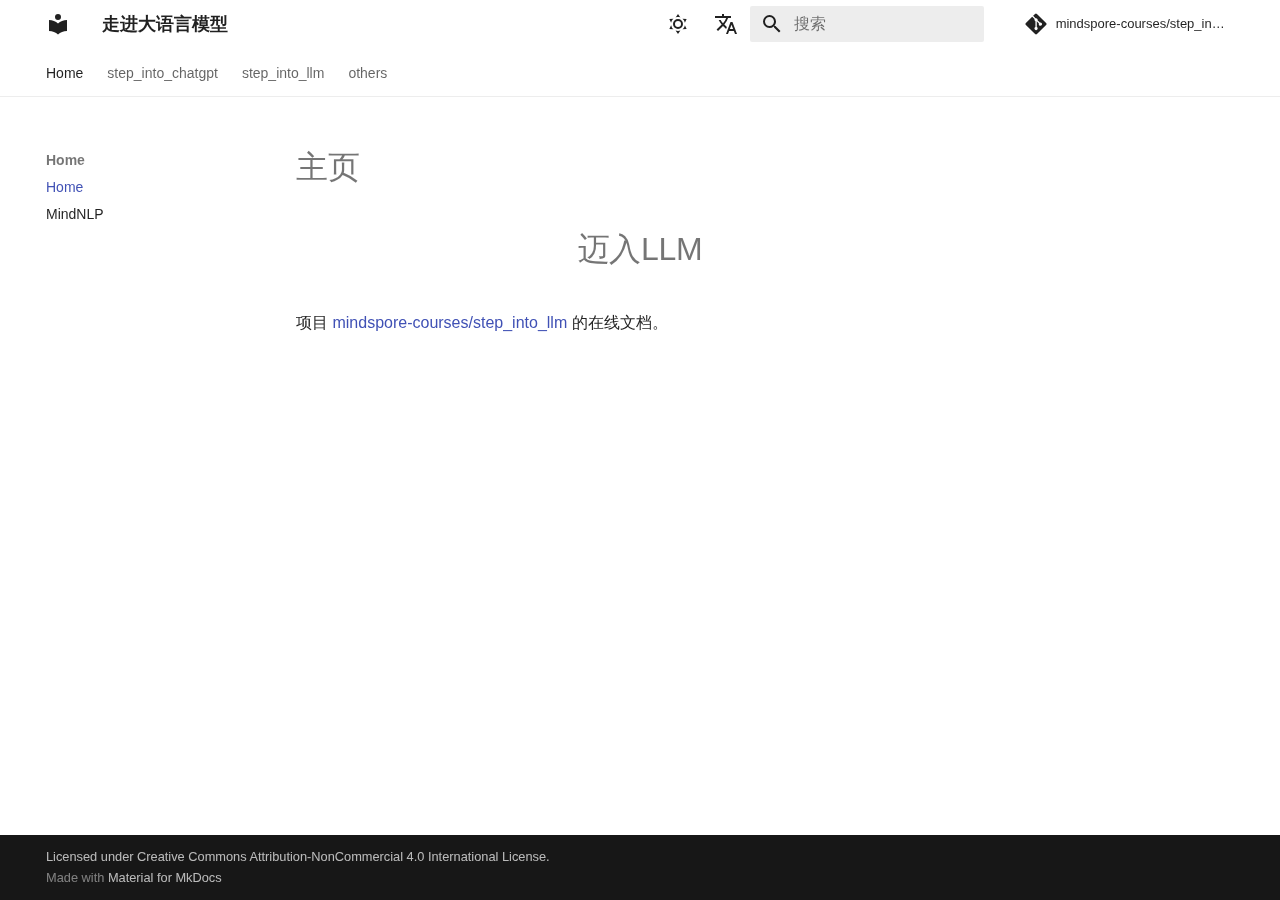
==== zh/index.html @ 2df58dc0 "Deployed 8d11dcc with MkDocs version: 1.6.1" ====
<!doctype html>
<html lang="zh" class="no-js">
  <head>
    
      <meta charset="utf-8">
      <meta name="viewport" content="width=device-width,initial-scale=1">
      
      
        <meta name="author" content="Contributors">
      
      
      
      
        <link rel="next" href="MindNLP/">
      
      
      <link rel="icon" href="../assets/images/favicon.png">
      <meta name="generator" content="mkdocs-1.6.1, mkdocs-material-9.5.44">
    
    
      
        <title>Home - 走进大语言模型</title>
      
    
    
      <link rel="stylesheet" href="../assets/stylesheets/main.0253249f.min.css">
      
        
        <link rel="stylesheet" href="../assets/stylesheets/palette.06af60db.min.css">
      
      


    
    
      
    
    
      
    
    
      <link rel="stylesheet" href="../_static/css/extra.css?v=14">
    
    <script>__md_scope=new URL("..",location),__md_hash=e=>[...e].reduce(((e,_)=>(e<<5)-e+_.charCodeAt(0)),0),__md_get=(e,_=localStorage,t=__md_scope)=>JSON.parse(_.getItem(t.pathname+"."+e)),__md_set=(e,_,t=localStorage,a=__md_scope)=>{try{t.setItem(a.pathname+"."+e,JSON.stringify(_))}catch(e){}}</script>
    
      

    
    
    
  </head>
  
  
    
    
      
    
    
    
    
    <body dir="ltr" data-md-color-scheme="default" data-md-color-primary="white" data-md-color-accent="red">
  
    
    <input class="md-toggle" data-md-toggle="drawer" type="checkbox" id="__drawer" autocomplete="off">
    <input class="md-toggle" data-md-toggle="search" type="checkbox" id="__search" autocomplete="off">
    <label class="md-overlay" for="__drawer"></label>
    <div data-md-component="skip">
      
        
        <a href="#_1" class="md-skip">
          跳转至
        </a>
      
    </div>
    <div data-md-component="announce">
      
    </div>
    
    
      

<header class="md-header" data-md-component="header">
  <nav class="md-header__inner md-grid" aria-label="页眉">
    <a href="./" title="走进大语言模型" class="md-header__button md-logo" aria-label="走进大语言模型" data-md-component="logo">
      
  
  <svg xmlns="http://www.w3.org/2000/svg" viewBox="0 0 24 24"><path d="M12 8a3 3 0 0 0 3-3 3 3 0 0 0-3-3 3 3 0 0 0-3 3 3 3 0 0 0 3 3m0 3.54C9.64 9.35 6.5 8 3 8v11c3.5 0 6.64 1.35 9 3.54 2.36-2.19 5.5-3.54 9-3.54V8c-3.5 0-6.64 1.35-9 3.54"/></svg>

    </a>
    <label class="md-header__button md-icon" for="__drawer">
      
      <svg xmlns="http://www.w3.org/2000/svg" viewBox="0 0 24 24"><path d="M3 6h18v2H3zm0 5h18v2H3zm0 5h18v2H3z"/></svg>
    </label>
    <div class="md-header__title" data-md-component="header-title">
      <div class="md-header__ellipsis">
        <div class="md-header__topic">
          <span class="md-ellipsis">
            走进大语言模型
          </span>
        </div>
        <div class="md-header__topic" data-md-component="header-topic">
          <span class="md-ellipsis">
            
              Home
            
          </span>
        </div>
      </div>
    </div>
    
      
        <form class="md-header__option" data-md-component="palette">
  
    
    
    
    <input class="md-option" data-md-color-media="(prefers-color-scheme: light)" data-md-color-scheme="default" data-md-color-primary="white" data-md-color-accent="red"  aria-label="Switch to dark mode"  type="radio" name="__palette" id="__palette_0">
    
      <label class="md-header__button md-icon" title="Switch to dark mode" for="__palette_1" hidden>
        <svg xmlns="http://www.w3.org/2000/svg" viewBox="0 0 24 24"><path d="M12 7a5 5 0 0 1 5 5 5 5 0 0 1-5 5 5 5 0 0 1-5-5 5 5 0 0 1 5-5m0 2a3 3 0 0 0-3 3 3 3 0 0 0 3 3 3 3 0 0 0 3-3 3 3 0 0 0-3-3m0-7 2.39 3.42C13.65 5.15 12.84 5 12 5s-1.65.15-2.39.42zM3.34 7l4.16-.35A7.2 7.2 0 0 0 5.94 8.5c-.44.74-.69 1.5-.83 2.29zm.02 10 1.76-3.77a7.131 7.131 0 0 0 2.38 4.14zM20.65 7l-1.77 3.79a7.02 7.02 0 0 0-2.38-4.15zm-.01 10-4.14.36c.59-.51 1.12-1.14 1.54-1.86.42-.73.69-1.5.83-2.29zM12 22l-2.41-3.44c.74.27 1.55.44 2.41.44.82 0 1.63-.17 2.37-.44z"/></svg>
      </label>
    
  
    
    
    
    <input class="md-option" data-md-color-media="(prefers-color-scheme: dark)" data-md-color-scheme="slate" data-md-color-primary="blue" data-md-color-accent="blue"  aria-label="Switch to light mode"  type="radio" name="__palette" id="__palette_1">
    
      <label class="md-header__button md-icon" title="Switch to light mode" for="__palette_0" hidden>
        <svg xmlns="http://www.w3.org/2000/svg" viewBox="0 0 24 24"><path d="m17.75 4.09-2.53 1.94.91 3.06-2.63-1.81-2.63 1.81.91-3.06-2.53-1.94L12.44 4l1.06-3 1.06 3zm3.5 6.91-1.64 1.25.59 1.98-1.7-1.17-1.7 1.17.59-1.98L15.75 11l2.06-.05L18.5 9l.69 1.95zm-2.28 4.95c.83-.08 1.72 1.1 1.19 1.85-.32.45-.66.87-1.08 1.27C15.17 23 8.84 23 4.94 19.07c-3.91-3.9-3.91-10.24 0-14.14.4-.4.82-.76 1.27-1.08.75-.53 1.93.36 1.85 1.19-.27 2.86.69 5.83 2.89 8.02a9.96 9.96 0 0 0 8.02 2.89m-1.64 2.02a12.08 12.08 0 0 1-7.8-3.47c-2.17-2.19-3.33-5-3.49-7.82-2.81 3.14-2.7 7.96.31 10.98 3.02 3.01 7.84 3.12 10.98.31"/></svg>
      </label>
    
  
</form>
      
    
    
      <script>var palette=__md_get("__palette");if(palette&&palette.color){if("(prefers-color-scheme)"===palette.color.media){var media=matchMedia("(prefers-color-scheme: light)"),input=document.querySelector(media.matches?"[data-md-color-media='(prefers-color-scheme: light)']":"[data-md-color-media='(prefers-color-scheme: dark)']");palette.color.media=input.getAttribute("data-md-color-media"),palette.color.scheme=input.getAttribute("data-md-color-scheme"),palette.color.primary=input.getAttribute("data-md-color-primary"),palette.color.accent=input.getAttribute("data-md-color-accent")}for(var[key,value]of Object.entries(palette.color))document.body.setAttribute("data-md-color-"+key,value)}</script>
    
    
      <div class="md-header__option">
  <div class="md-select">
    
    <button class="md-header__button md-icon" aria-label="选择当前语言">
      <svg xmlns="http://www.w3.org/2000/svg" viewBox="0 0 24 24"><path d="m12.87 15.07-2.54-2.51.03-.03A17.5 17.5 0 0 0 14.07 6H17V4h-7V2H8v2H1v2h11.17C11.5 7.92 10.44 9.75 9 11.35 8.07 10.32 7.3 9.19 6.69 8h-2c.73 1.63 1.73 3.17 2.98 4.56l-5.09 5.02L4 19l5-5 3.11 3.11zM18.5 10h-2L12 22h2l1.12-3h4.75L21 22h2zm-2.62 7 1.62-4.33L19.12 17z"/></svg>
    </button>
    <div class="md-select__inner">
      <ul class="md-select__list">
        
          <li class="md-select__item">
            <a href="/" hreflang="en" class="md-select__link">
              English
            </a>
          </li>
        
          <li class="md-select__item">
            <a href="/zh/" hreflang="zh" class="md-select__link">
              中文
            </a>
          </li>
        
      </ul>
    </div>
  </div>
</div>
    
    
      <label class="md-header__button md-icon" for="__search">
        
        <svg xmlns="http://www.w3.org/2000/svg" viewBox="0 0 24 24"><path d="M9.5 3A6.5 6.5 0 0 1 16 9.5c0 1.61-.59 3.09-1.56 4.23l.27.27h.79l5 5-1.5 1.5-5-5v-.79l-.27-.27A6.52 6.52 0 0 1 9.5 16 6.5 6.5 0 0 1 3 9.5 6.5 6.5 0 0 1 9.5 3m0 2C7 5 5 7 5 9.5S7 14 9.5 14 14 12 14 9.5 12 5 9.5 5"/></svg>
      </label>
      <div class="md-search" data-md-component="search" role="dialog">
  <label class="md-search__overlay" for="__search"></label>
  <div class="md-search__inner" role="search">
    <form class="md-search__form" name="search">
      <input type="text" class="md-search__input" name="query" aria-label="搜索" placeholder="搜索" autocapitalize="off" autocorrect="off" autocomplete="off" spellcheck="false" data-md-component="search-query" required>
      <label class="md-search__icon md-icon" for="__search">
        
        <svg xmlns="http://www.w3.org/2000/svg" viewBox="0 0 24 24"><path d="M9.5 3A6.5 6.5 0 0 1 16 9.5c0 1.61-.59 3.09-1.56 4.23l.27.27h.79l5 5-1.5 1.5-5-5v-.79l-.27-.27A6.52 6.52 0 0 1 9.5 16 6.5 6.5 0 0 1 3 9.5 6.5 6.5 0 0 1 9.5 3m0 2C7 5 5 7 5 9.5S7 14 9.5 14 14 12 14 9.5 12 5 9.5 5"/></svg>
        
        <svg xmlns="http://www.w3.org/2000/svg" viewBox="0 0 24 24"><path d="M20 11v2H8l5.5 5.5-1.42 1.42L4.16 12l7.92-7.92L13.5 5.5 8 11z"/></svg>
      </label>
      <nav class="md-search__options" aria-label="查找">
        
        <button type="reset" class="md-search__icon md-icon" title="清空当前内容" aria-label="清空当前内容" tabindex="-1">
          
          <svg xmlns="http://www.w3.org/2000/svg" viewBox="0 0 24 24"><path d="M19 6.41 17.59 5 12 10.59 6.41 5 5 6.41 10.59 12 5 17.59 6.41 19 12 13.41 17.59 19 19 17.59 13.41 12z"/></svg>
        </button>
      </nav>
      
    </form>
    <div class="md-search__output">
      <div class="md-search__scrollwrap" tabindex="0" data-md-scrollfix>
        <div class="md-search-result" data-md-component="search-result">
          <div class="md-search-result__meta">
            正在初始化搜索引擎
          </div>
          <ol class="md-search-result__list" role="presentation"></ol>
        </div>
      </div>
    </div>
  </div>
</div>
    
    
      <div class="md-header__source">
        <a href="https://github.com/mindspore-courses/step_into_llm" title="前往仓库" class="md-source" data-md-component="source">
  <div class="md-source__icon md-icon">
    
    <svg xmlns="http://www.w3.org/2000/svg" viewBox="0 0 448 512"><!--! Font Awesome Free 6.6.0 by @fontawesome - https://fontawesome.com License - https://fontawesome.com/license/free (Icons: CC BY 4.0, Fonts: SIL OFL 1.1, Code: MIT License) Copyright 2024 Fonticons, Inc.--><path d="M439.55 236.05 244 40.45a28.87 28.87 0 0 0-40.81 0l-40.66 40.63 51.52 51.52c27.06-9.14 52.68 16.77 43.39 43.68l49.66 49.66c34.23-11.8 61.18 31 35.47 56.69-26.49 26.49-70.21-2.87-56-37.34L240.22 199v121.85c25.3 12.54 22.26 41.85 9.08 55a34.34 34.34 0 0 1-48.55 0c-17.57-17.6-11.07-46.91 11.25-56v-123c-20.8-8.51-24.6-30.74-18.64-45L142.57 101 8.45 235.14a28.86 28.86 0 0 0 0 40.81l195.61 195.6a28.86 28.86 0 0 0 40.8 0l194.69-194.69a28.86 28.86 0 0 0 0-40.81"/></svg>
  </div>
  <div class="md-source__repository">
    mindspore-courses/step_into_llm
  </div>
</a>
      </div>
    
  </nav>
  
</header>
    
    <div class="md-container" data-md-component="container">
      
      
        
          
            
<nav class="md-tabs" aria-label="标签" data-md-component="tabs">
  <div class="md-grid">
    <ul class="md-tabs__list">
      
        
  
  
    
  
  
    
    
      <li class="md-tabs__item md-tabs__item--active">
        <a href="./" class="md-tabs__link">
          
  
  Home

        </a>
      </li>
    
  

      
        
  
  
  
    
    
      <li class="md-tabs__item">
        <a href="step_into_chatgpt/Transformer/" class="md-tabs__link">
          
  
  step_into_chatgpt

        </a>
      </li>
    
  

      
        
  
  
  
    
    
      <li class="md-tabs__item">
        <a href="step_into_llm/ChatGLM/" class="md-tabs__link">
          
  
  step_into_llm

        </a>
      </li>
    
  

      
        
  
  
  
    
    
      <li class="md-tabs__item">
        <a href="others/Ascend-910A-NPU-driver-firmware-CANN-suite-MindSpore/" class="md-tabs__link">
          
  
  others

        </a>
      </li>
    
  

      
    </ul>
  </div>
</nav>
          
        
      
      <main class="md-main" data-md-component="main">
        <div class="md-main__inner md-grid">
          
            
              
              <div class="md-sidebar md-sidebar--primary" data-md-component="sidebar" data-md-type="navigation" >
                <div class="md-sidebar__scrollwrap">
                  <div class="md-sidebar__inner">
                    


  


<nav class="md-nav md-nav--primary md-nav--lifted" aria-label="导航栏" data-md-level="0">
  <label class="md-nav__title" for="__drawer">
    <a href="./" title="走进大语言模型" class="md-nav__button md-logo" aria-label="走进大语言模型" data-md-component="logo">
      
  
  <svg xmlns="http://www.w3.org/2000/svg" viewBox="0 0 24 24"><path d="M12 8a3 3 0 0 0 3-3 3 3 0 0 0-3-3 3 3 0 0 0-3 3 3 3 0 0 0 3 3m0 3.54C9.64 9.35 6.5 8 3 8v11c3.5 0 6.64 1.35 9 3.54 2.36-2.19 5.5-3.54 9-3.54V8c-3.5 0-6.64 1.35-9 3.54"/></svg>

    </a>
    走进大语言模型
  </label>
  
    <div class="md-nav__source">
      <a href="https://github.com/mindspore-courses/step_into_llm" title="前往仓库" class="md-source" data-md-component="source">
  <div class="md-source__icon md-icon">
    
    <svg xmlns="http://www.w3.org/2000/svg" viewBox="0 0 448 512"><!--! Font Awesome Free 6.6.0 by @fontawesome - https://fontawesome.com License - https://fontawesome.com/license/free (Icons: CC BY 4.0, Fonts: SIL OFL 1.1, Code: MIT License) Copyright 2024 Fonticons, Inc.--><path d="M439.55 236.05 244 40.45a28.87 28.87 0 0 0-40.81 0l-40.66 40.63 51.52 51.52c27.06-9.14 52.68 16.77 43.39 43.68l49.66 49.66c34.23-11.8 61.18 31 35.47 56.69-26.49 26.49-70.21-2.87-56-37.34L240.22 199v121.85c25.3 12.54 22.26 41.85 9.08 55a34.34 34.34 0 0 1-48.55 0c-17.57-17.6-11.07-46.91 11.25-56v-123c-20.8-8.51-24.6-30.74-18.64-45L142.57 101 8.45 235.14a28.86 28.86 0 0 0 0 40.81l195.61 195.6a28.86 28.86 0 0 0 40.8 0l194.69-194.69a28.86 28.86 0 0 0 0-40.81"/></svg>
  </div>
  <div class="md-source__repository">
    mindspore-courses/step_into_llm
  </div>
</a>
    </div>
  
  <ul class="md-nav__list" data-md-scrollfix>
    
      
      
  
  
    
  
  
  
    
    
    
      
        
        
      
      
    
    
    <li class="md-nav__item md-nav__item--active md-nav__item--section md-nav__item--nested">
      
        
        
        <input class="md-nav__toggle md-toggle " type="checkbox" id="__nav_1" checked>
        
          
          <label class="md-nav__link" for="__nav_1" id="__nav_1_label" tabindex="">
            
  
  <span class="md-ellipsis">
    Home
  </span>
  

            <span class="md-nav__icon md-icon"></span>
          </label>
        
        <nav class="md-nav" data-md-level="1" aria-labelledby="__nav_1_label" aria-expanded="true">
          <label class="md-nav__title" for="__nav_1">
            <span class="md-nav__icon md-icon"></span>
            Home
          </label>
          <ul class="md-nav__list" data-md-scrollfix>
            
              
                
  
  
    
  
  
  
    <li class="md-nav__item md-nav__item--active">
      
      <input class="md-nav__toggle md-toggle" type="checkbox" id="__toc">
      
      
        
      
      
      <a href="./" class="md-nav__link md-nav__link--active">
        
  
  <span class="md-ellipsis">
    Home
  </span>
  

      </a>
      
    </li>
  

              
            
              
                
  
  
  
  
    <li class="md-nav__item">
      <a href="MindNLP/" class="md-nav__link">
        
  
  <span class="md-ellipsis">
    MindNLP
  </span>
  

      </a>
    </li>
  

              
            
          </ul>
        </nav>
      
    </li>
  

    
      
      
  
  
  
  
    
    
    
      
      
    
    
    <li class="md-nav__item md-nav__item--nested">
      
        
        
        <input class="md-nav__toggle md-toggle " type="checkbox" id="__nav_2" >
        
          
          <label class="md-nav__link" for="__nav_2" id="__nav_2_label" tabindex="0">
            
  
  <span class="md-ellipsis">
    step_into_chatgpt
  </span>
  

            <span class="md-nav__icon md-icon"></span>
          </label>
        
        <nav class="md-nav" data-md-level="1" aria-labelledby="__nav_2_label" aria-expanded="false">
          <label class="md-nav__title" for="__nav_2">
            <span class="md-nav__icon md-icon"></span>
            step_into_chatgpt
          </label>
          <ul class="md-nav__list" data-md-scrollfix>
            
              
                
  
  
  
  
    <li class="md-nav__item">
      <a href="step_into_chatgpt/Transformer/" class="md-nav__link">
        
  
  <span class="md-ellipsis">
    Transformer
  </span>
  

      </a>
    </li>
  

              
            
              
                
  
  
  
  
    <li class="md-nav__item">
      <a href="step_into_chatgpt/BERT/" class="md-nav__link">
        
  
  <span class="md-ellipsis">
    BERT
  </span>
  

      </a>
    </li>
  

              
            
          </ul>
        </nav>
      
    </li>
  

    
      
      
  
  
  
  
    
    
    
      
      
    
    
    <li class="md-nav__item md-nav__item--nested">
      
        
        
        <input class="md-nav__toggle md-toggle " type="checkbox" id="__nav_3" >
        
          
          <label class="md-nav__link" for="__nav_3" id="__nav_3_label" tabindex="0">
            
  
  <span class="md-ellipsis">
    step_into_llm
  </span>
  

            <span class="md-nav__icon md-icon"></span>
          </label>
        
        <nav class="md-nav" data-md-level="1" aria-labelledby="__nav_3_label" aria-expanded="false">
          <label class="md-nav__title" for="__nav_3">
            <span class="md-nav__icon md-icon"></span>
            step_into_llm
          </label>
          <ul class="md-nav__list" data-md-scrollfix>
            
              
                
  
  
  
  
    <li class="md-nav__item">
      <a href="step_into_llm/ChatGLM/" class="md-nav__link">
        
  
  <span class="md-ellipsis">
    ChatGLM
  </span>
  

      </a>
    </li>
  

              
            
          </ul>
        </nav>
      
    </li>
  

    
      
      
  
  
  
  
    
    
    
      
      
    
    
    <li class="md-nav__item md-nav__item--nested">
      
        
        
        <input class="md-nav__toggle md-toggle " type="checkbox" id="__nav_4" >
        
          
          <label class="md-nav__link" for="__nav_4" id="__nav_4_label" tabindex="0">
            
  
  <span class="md-ellipsis">
    others
  </span>
  

            <span class="md-nav__icon md-icon"></span>
          </label>
        
        <nav class="md-nav" data-md-level="1" aria-labelledby="__nav_4_label" aria-expanded="false">
          <label class="md-nav__title" for="__nav_4">
            <span class="md-nav__icon md-icon"></span>
            others
          </label>
          <ul class="md-nav__list" data-md-scrollfix>
            
              
                
  
  
  
  
    <li class="md-nav__item">
      <a href="others/Ascend-910A-NPU-driver-firmware-CANN-suite-MindSpore/" class="md-nav__link">
        
  
  <span class="md-ellipsis">
    set_env
  </span>
  

      </a>
    </li>
  

              
            
          </ul>
        </nav>
      
    </li>
  

    
  </ul>
</nav>
                  </div>
                </div>
              </div>
            
            
              
              <div class="md-sidebar md-sidebar--secondary" data-md-component="sidebar" data-md-type="toc" >
                <div class="md-sidebar__scrollwrap">
                  <div class="md-sidebar__inner">
                    

<nav class="md-nav md-nav--secondary" aria-label="目录">
  
  
  
    
  
  
</nav>
                  </div>
                </div>
              </div>
            
          
          
            <div class="md-content" data-md-component="content">
              <article class="md-content__inner md-typeset">
                
                  

  
  


<h1 id="_1">主页</h1>
<h1 align="center">迈入LLM</h1>

<p>项目 <a href="https://github.com/mindspore-courses/step_into_llm">mindspore-courses/step_into_llm</a> 的在线文档。</p>












                
              </article>
            </div>
          
          
<script>var target=document.getElementById(location.hash.slice(1));target&&target.name&&(target.checked=target.name.startsWith("__tabbed_"))</script>
        </div>
        
      </main>
      
        <footer class="md-footer">
  
  <div class="md-footer-meta md-typeset">
    <div class="md-footer-meta__inner md-grid">
      <div class="md-copyright">
  
    <div class="md-copyright__highlight">
      Licensed under Creative Commons Attribution-NonCommercial 4.0 International License.
    </div>
  
  
    Made with
    <a href="https://squidfunk.github.io/mkdocs-material/" target="_blank" rel="noopener">
      Material for MkDocs
    </a>
  
</div>
      
    </div>
  </div>
</footer>
      
    </div>
    <div class="md-dialog" data-md-component="dialog">
      <div class="md-dialog__inner md-typeset"></div>
    </div>
    
    
    <script id="__config" type="application/json">{"base": "..", "features": ["navigation.tabs"], "search": "../assets/javascripts/workers/search.6ce7567c.min.js", "translations": {"clipboard.copied": "\u5df2\u590d\u5236", "clipboard.copy": "\u590d\u5236", "search.result.more.one": "\u5728\u8be5\u9875\u4e0a\u8fd8\u6709 1 \u4e2a\u7b26\u5408\u6761\u4ef6\u7684\u7ed3\u679c", "search.result.more.other": "\u5728\u8be5\u9875\u4e0a\u8fd8\u6709 # \u4e2a\u7b26\u5408\u6761\u4ef6\u7684\u7ed3\u679c", "search.result.none": "\u6ca1\u6709\u627e\u5230\u7b26\u5408\u6761\u4ef6\u7684\u7ed3\u679c", "search.result.one": "\u627e\u5230 1 \u4e2a\u7b26\u5408\u6761\u4ef6\u7684\u7ed3\u679c", "search.result.other": "# \u4e2a\u7b26\u5408\u6761\u4ef6\u7684\u7ed3\u679c", "search.result.placeholder": "\u952e\u5165\u4ee5\u5f00\u59cb\u641c\u7d22", "search.result.term.missing": "\u7f3a\u5c11", "select.version": "\u9009\u62e9\u5f53\u524d\u7248\u672c"}}</script>
    
    
      <script src="../assets/javascripts/bundle.83f73b43.min.js"></script>
      
    
  </body>
</html>
---- assets/stylesheets/main.0253249f.min.css ----
@charset "UTF-8";html{-webkit-text-size-adjust:none;-moz-text-size-adjust:none;text-size-adjust:none;box-sizing:border-box}*,:after,:before{box-sizing:inherit}@media (prefers-reduced-motion){*,:after,:before{transition:none!important}}body{margin:0}a,button,input,label{-webkit-tap-highlight-color:transparent}a{color:inherit;text-decoration:none}hr{border:0;box-sizing:initial;display:block;height:.05rem;overflow:visible;padding:0}small{font-size:80%}sub,sup{line-height:1em}img{border-style:none}table{border-collapse:initial;border-spacing:0}td,th{font-weight:400;vertical-align:top}button{background:#0000;border:0;font-family:inherit;font-size:inherit;margin:0;padding:0}input{border:0;outline:none}:root{--md-primary-fg-color:#4051b5;--md-primary-fg-color--light:#5d6cc0;--md-primary-fg-color--dark:#303fa1;--md-primary-bg-color:#fff;--md-primary-bg-color--light:#ffffffb3;--md-accent-fg-color:#526cfe;--md-accent-fg-color--transparent:#526cfe1a;--md-accent-bg-color:#fff;--md-accent-bg-color--light:#ffffffb3}[data-md-color-scheme=default]{color-scheme:light}[data-md-color-scheme=default] img[src$="#gh-dark-mode-only"],[data-md-color-scheme=default] img[src$="#only-dark"]{display:none}:root,[data-md-color-scheme=default]{--md-hue:225deg;--md-default-fg-color:#000000de;--md-default-fg-color--light:#0000008a;--md-default-fg-color--lighter:#00000052;--md-default-fg-color--lightest:#00000012;--md-default-bg-color:#fff;--md-default-bg-color--light:#ffffffb3;--md-default-bg-color--lighter:#ffffff4d;--md-default-bg-color--lightest:#ffffff1f;--md-code-fg-color:#36464e;--md-code-bg-color:#f5f5f5;--md-code-hl-color:#4287ff;--md-code-hl-color--light:#4287ff1a;--md-code-hl-number-color:#d52a2a;--md-code-hl-special-color:#db1457;--md-code-hl-function-color:#a846b9;--md-code-hl-constant-color:#6e59d9;--md-code-hl-keyword-color:#3f6ec6;--md-code-hl-string-color:#1c7d4d;--md-code-hl-name-color:var(--md-code-fg-color);--md-code-hl-operator-color:var(--md-default-fg-color--light);--md-code-hl-punctuation-color:var(--md-default-fg-color--light);--md-code-hl-comment-color:var(--md-default-fg-color--light);--md-code-hl-generic-color:var(--md-default-fg-color--light);--md-code-hl-variable-color:var(--md-default-fg-color--light);--md-typeset-color:var(--md-default-fg-color);--md-typeset-a-color:var(--md-primary-fg-color);--md-typeset-del-color:#f5503d26;--md-typeset-ins-color:#0bd57026;--md-typeset-kbd-color:#fafafa;--md-typeset-kbd-accent-color:#fff;--md-typeset-kbd-border-color:#b8b8b8;--md-typeset-mark-color:#ffff0080;--md-typeset-table-color:#0000001f;--md-typeset-table-color--light:rgba(0,0,0,.035);--md-admonition-fg-color:var(--md-default-fg-color);--md-admonition-bg-color:var(--md-default-bg-color);--md-warning-fg-color:#000000de;--md-warning-bg-color:#ff9;--md-footer-fg-color:#fff;--md-footer-fg-color--light:#ffffffb3;--md-footer-fg-color--lighter:#ffffff73;--md-footer-bg-color:#000000de;--md-footer-bg-color--dark:#00000052;--md-shadow-z1:0 0.2rem 0.5rem #0000000d,0 0 0.05rem #0000001a;--md-shadow-z2:0 0.2rem 0.5rem #0000001a,0 0 0.05rem #00000040;--md-shadow-z3:0 0.2rem 0.5rem #0003,0 0 0.05rem #00000059}.md-icon svg{fill:currentcolor;display:block;height:1.2rem;width:1.2rem}body{-webkit-font-smoothing:antialiased;-moz-osx-font-smoothing:grayscale;--md-text-font-family:var(--md-text-font,_),-apple-system,BlinkMacSystemFont,Helvetica,Arial,sans-serif;--md-code-font-family:var(--md-code-font,_),SFMono-Regular,Consolas,Menlo,monospace}aside,body,input{font-feature-settings:"kern","liga";color:var(--md-typeset-color);font-family:var(--md-text-font-family)}code,kbd,pre{font-feature-settings:"kern";font-family:var(--md-code-font-family)}:root{--md-typeset-table-sort-icon:url('data:image/svg+xml;charset=utf-8,<svg xmlns="http://www.w3.org/2000/svg" viewBox="0 0 24 24"><path d="m18 21-4-4h3V7h-3l4-4 4 4h-3v10h3M2 19v-2h10v2M2 13v-2h7v2M2 7V5h4v2z"/></svg>');--md-typeset-table-sort-icon--asc:url('data:image/svg+xml;charset=utf-8,<svg xmlns="http://www.w3.org/2000/svg" viewBox="0 0 24 24"><path d="M19 17h3l-4 4-4-4h3V3h2M2 17h10v2H2M6 5v2H2V5m0 6h7v2H2z"/></svg>');--md-typeset-table-sort-icon--desc:url('data:image/svg+xml;charset=utf-8,<svg xmlns="http://www.w3.org/2000/svg" viewBox="0 0 24 24"><path d="M19 7h3l-4-4-4 4h3v14h2M2 17h10v2H2M6 5v2H2V5m0 6h7v2H2z"/></svg>')}.md-typeset{-webkit-print-color-adjust:exact;color-adjust:exact;font-size:.8rem;line-height:1.6}@media print{.md-typeset{font-size:.68rem}}.md-typeset blockquote,.md-typeset dl,.md-typeset figure,.md-typeset ol,.md-typeset pre,.md-typeset ul{margin-bottom:1em;margin-top:1em}.md-typeset h1{color:var(--md-default-fg-color--light);font-size:2em;line-height:1.3;margin:0 0 1.25em}.md-typeset h1,.md-typeset h2{font-weight:300;letter-spacing:-.01em}.md-typeset h2{font-size:1.5625em;line-height:1.4;margin:1.6em 0 .64em}.md-typeset h3{font-size:1.25em;font-weight:400;letter-spacing:-.01em;line-height:1.5;margin:1.6em 0 .8em}.md-typeset h2+h3{margin-top:.8em}.md-typeset h4{font-weight:700;letter-spacing:-.01em;margin:1em 0}.md-typeset h5,.md-typeset h6{color:var(--md-default-fg-color--light);font-size:.8em;font-weight:700;letter-spacing:-.01em;margin:1.25em 0}.md-typeset h5{text-transform:uppercase}.md-typeset hr{border-bottom:.05rem solid var(--md-default-fg-color--lightest);display:flow-root;margin:1.5em 0}.md-typeset a{color:var(--md-typeset-a-color);word-break:break-word}.md-typeset a,.md-typeset a:before{transition:color 125ms}.md-typeset a:focus,.md-typeset a:hover{color:var(--md-accent-fg-color)}.md-typeset a:focus code,.md-typeset a:hover code{background-color:var(--md-accent-fg-color--transparent)}.md-typeset a code{color:currentcolor;transition:background-color 125ms}.md-typeset a.focus-visible{outline-color:var(--md-accent-fg-color);outline-offset:.2rem}.md-typeset code,.md-typeset kbd,.md-typeset pre{color:var(--md-code-fg-color);direction:ltr;font-variant-ligatures:none}@media print{.md-typeset code,.md-typeset kbd,.md-typeset pre{white-space:pre-wrap}}.md-typeset code{background-color:var(--md-code-bg-color);border-radius:.1rem;-webkit-box-decoration-break:clone;box-decoration-break:clone;font-size:.85em;padding:0 .2941176471em;word-break:break-word}.md-typeset code:not(.focus-visible){-webkit-tap-highlight-color:transparent;outline:none}.md-typeset pre{display:flow-root;line-height:1.4;position:relative}.md-typeset pre>code{-webkit-box-decoration-break:slice;box-decoration-break:slice;box-shadow:none;display:block;margin:0;outline-color:var(--md-accent-fg-color);overflow:auto;padding:.7720588235em 1.1764705882em;scrollbar-color:var(--md-default-fg-color--lighter) #0000;scrollbar-width:thin;touch-action:auto;word-break:normal}.md-typeset pre>code:hover{scrollbar-color:var(--md-accent-fg-color) #0000}.md-typeset pre>code::-webkit-scrollbar{height:.2rem;width:.2rem}.md-typeset pre>code::-webkit-scrollbar-thumb{background-color:var(--md-default-fg-color--lighter)}.md-typeset pre>code::-webkit-scrollbar-thumb:hover{background-color:var(--md-accent-fg-color)}.md-typeset kbd{background-color:var(--md-typeset-kbd-color);border-radius:.1rem;box-shadow:0 .1rem 0 .05rem var(--md-typeset-kbd-border-color),0 .1rem 0 var(--md-typeset-kbd-border-color),0 -.1rem .2rem var(--md-typeset-kbd-accent-color) inset;color:var(--md-default-fg-color);display:inline-block;font-size:.75em;padding:0 .6666666667em;vertical-align:text-top;word-break:break-word}.md-typeset mark{background-color:var(--md-typeset-mark-color);-webkit-box-decoration-break:clone;box-decoration-break:clone;color:inherit;word-break:break-word}.md-typeset abbr{border-bottom:.05rem dotted var(--md-default-fg-color--light);cursor:help;text-decoration:none}.md-typeset small{opacity:.75}[dir=ltr] .md-typeset sub,[dir=ltr] .md-typeset sup{margin-left:.078125em}[dir=rtl] .md-typeset sub,[dir=rtl] .md-typeset sup{margin-right:.078125em}[dir=ltr] .md-typeset blockquote{padding-left:.6rem}[dir=rtl] .md-typeset blockquote{padding-right:.6rem}[dir=ltr] .md-typeset blockquote{border-left:.2rem solid var(--md-default-fg-color--lighter)}[dir=rtl] .md-typeset blockquote{border-right:.2rem solid var(--md-default-fg-color--lighter)}.md-typeset blockquote{color:var(--md-default-fg-color--light);margin-left:0;margin-right:0}.md-typeset ul{list-style-type:disc}.md-typeset ul[type]{list-style-type:revert-layer}[dir=ltr] .md-typeset ol,[dir=ltr] .md-typeset ul{margin-left:.625em}[dir=rtl] .md-typeset ol,[dir=rtl] .md-typeset ul{margin-right:.625em}.md-typeset ol,.md-typeset ul{padding:0}.md-typeset ol:not([hidden]),.md-typeset ul:not([hidden]){display:flow-root}.md-typeset ol ol,.md-typeset ul ol{list-style-type:lower-alpha}.md-typeset ol ol ol,.md-typeset ul ol ol{list-style-type:lower-roman}.md-typeset ol ol ol ol,.md-typeset ul ol ol ol{list-style-type:upper-alpha}.md-typeset ol ol ol ol ol,.md-typeset ul ol ol ol ol{list-style-type:upper-roman}.md-typeset ol[type],.md-typeset ul[type]{list-style-type:revert-layer}[dir=ltr] .md-typeset ol li,[dir=ltr] .md-typeset ul li{margin-left:1.25em}[dir=rtl] .md-typeset ol li,[dir=rtl] .md-typeset ul li{margin-right:1.25em}.md-typeset ol li,.md-typeset ul li{margin-bottom:.5em}.md-typeset ol li blockquote,.md-typeset ol li p,.md-typeset ul li blockquote,.md-typeset ul li p{margin:.5em 0}.md-typeset ol li:last-child,.md-typeset ul li:last-child{margin-bottom:0}[dir=ltr] .md-typeset ol li ol,[dir=ltr] .md-typeset ol li ul,[dir=ltr] .md-typeset ul li ol,[dir=ltr] .md-typeset ul li ul{margin-left:.625em}[dir=rtl] .md-typeset ol li ol,[dir=rtl] .md-typeset ol li ul,[dir=rtl] .md-typeset ul li ol,[dir=rtl] .md-typeset ul li ul{margin-right:.625em}.md-typeset ol li ol,.md-typeset ol li ul,.md-typeset ul li ol,.md-typeset ul li ul{margin-bottom:.5em;margin-top:.5em}[dir=ltr] .md-typeset dd{margin-left:1.875em}[dir=rtl] .md-typeset dd{margin-right:1.875em}.md-typeset dd{margin-bottom:1.5em;margin-top:1em}.md-typeset img,.md-typeset svg,.md-typeset video{height:auto;max-width:100%}.md-typeset img[align=left]{margin:1em 1em 1em 0}.md-typeset img[align=right]{margin:1em 0 1em 1em}.md-typeset img[align]:only-child{margin-top:0}.md-typeset figure{display:flow-root;margin:1em auto;max-width:100%;text-align:center;width:-moz-fit-content;width:fit-content}.md-typeset figure img{display:block;margin:0 auto}.md-typeset figcaption{font-style:italic;margin:1em auto;max-width:24rem}.md-typeset iframe{max-width:100%}.md-typeset table:not([class]){background-color:var(--md-default-bg-color);border:.05rem solid var(--md-typeset-table-color);border-radius:.1rem;display:inline-block;font-size:.64rem;max-width:100%;overflow:auto;touch-action:auto}@media print{.md-typeset table:not([class]){display:table}}.md-typeset table:not([class])+*{margin-top:1.5em}.md-typeset table:not([class]) td>:first-child,.md-typeset table:not([class]) th>:first-child{margin-top:0}.md-typeset table:not([class]) td>:last-child,.md-typeset table:not([class]) th>:last-child{margin-bottom:0}.md-typeset table:not([class]) td:not([align]),.md-typeset table:not([class]) th:not([align]){text-align:left}[dir=rtl] .md-typeset table:not([class]) td:not([align]),[dir=rtl] .md-typeset table:not([class]) th:not([align]){text-align:right}.md-typeset table:not([class]) th{font-weight:700;min-width:5rem;padding:.9375em 1.25em;vertical-align:top}.md-typeset table:not([class]) td{border-top:.05rem solid var(--md-typeset-table-color);padding:.9375em 1.25em;vertical-align:top}.md-typeset table:not([class]) tbody tr{transition:background-color 125ms}.md-typeset table:not([class]) tbody tr:hover{background-color:var(--md-typeset-table-color--light);box-shadow:0 .05rem 0 var(--md-default-bg-color) inset}.md-typeset table:not([class]) a{word-break:normal}.md-typeset table th[role=columnheader]{cursor:pointer}[dir=ltr] .md-typeset table th[role=columnheader]:after{margin-left:.5em}[dir=rtl] .md-typeset table th[role=columnheader]:after{margin-right:.5em}.md-typeset table th[role=columnheader]:after{content:"";display:inline-block;height:1.2em;-webkit-mask-image:var(--md-typeset-table-sort-icon);mask-image:var(--md-typeset-table-sort-icon);-webkit-mask-repeat:no-repeat;mask-repeat:no-repeat;-webkit-mask-size:contain;mask-size:contain;transition:background-color 125ms;vertical-align:text-bottom;width:1.2em}.md-typeset table th[role=columnheader]:hover:after{background-color:var(--md-default-fg-color--lighter)}.md-typeset table th[role=columnheader][aria-sort=ascending]:after{background-color:var(--md-default-fg-color--light);-webkit-mask-image:var(--md-typeset-table-sort-icon--asc);mask-image:var(--md-typeset-table-sort-icon--asc)}.md-typeset table th[role=columnheader][aria-sort=descending]:after{background-color:var(--md-default-fg-color--light);-webkit-mask-image:var(--md-typeset-table-sort-icon--desc);mask-image:var(--md-typeset-table-sort-icon--desc)}.md-typeset__scrollwrap{margin:1em -.8rem;overflow-x:auto;touch-action:auto}.md-typeset__table{display:inline-block;margin-bottom:.5em;padding:0 .8rem}@media print{.md-typeset__table{display:block}}html .md-typeset__table table{display:table;margin:0;overflow:hidden;width:100%}@media screen and (max-width:44.984375em){.md-content__inner>pre{margin:1em -.8rem}.md-content__inner>pre code{border-radius:0}}.md-typeset .md-author{border-radius:100%;display:block;flex-shrink:0;height:1.6rem;overflow:hidden;position:relative;transition:color 125ms,transform 125ms;width:1.6rem}.md-typeset .md-author img{display:block}.md-typeset .md-author--more{background:var(--md-default-fg-color--lightest);color:var(--md-default-fg-color--lighter);font-size:.6rem;font-weight:700;line-height:1.6rem;text-align:center}.md-typeset .md-author--long{height:2.4rem;width:2.4rem}.md-typeset a.md-author{transform:scale(1)}.md-typeset a.md-author img{border-radius:100%;filter:grayscale(100%) opacity(75%);transition:filter 125ms}.md-typeset a.md-author:focus,.md-typeset a.md-author:hover{transform:scale(1.1);z-index:1}.md-typeset a.md-author:focus img,.md-typeset a.md-author:hover img{filter:grayscale(0)}.md-banner{background-color:var(--md-footer-bg-color);color:var(--md-footer-fg-color);overflow:auto}@media print{.md-banner{display:none}}.md-banner--warning{background-color:var(--md-warning-bg-color);color:var(--md-warning-fg-color)}.md-banner__inner{font-size:.7rem;margin:.6rem auto;padding:0 .8rem}[dir=ltr] .md-banner__button{float:right}[dir=rtl] .md-banner__button{float:left}.md-banner__button{color:inherit;cursor:pointer;transition:opacity .25s}.no-js .md-banner__button{display:none}.md-banner__button:hover{opacity:.7}html{font-size:125%;height:100%;overflow-x:hidden}@media screen and (min-width:100em){html{font-size:137.5%}}@media screen and (min-width:125em){html{font-size:150%}}body{background-color:var(--md-default-bg-color);display:flex;flex-direction:column;font-size:.5rem;min-height:100%;position:relative;width:100%}@media print{body{display:block}}@media screen and (max-width:59.984375em){body[data-md-scrolllock]{position:fixed}}.md-grid{margin-left:auto;margin-right:auto;max-width:61rem}.md-container{display:flex;flex-direction:column;flex-grow:1}@media print{.md-container{display:block}}.md-main{flex-grow:1}.md-main__inner{display:flex;height:100%;margin-top:1.5rem}.md-ellipsis{overflow:hidden;text-overflow:ellipsis}.md-toggle{display:none}.md-option{height:0;opacity:0;position:absolute;width:0}.md-option:checked+label:not([hidden]){display:block}.md-option.focus-visible+label{outline-color:var(--md-accent-fg-color);outline-style:auto}.md-skip{background-color:var(--md-default-fg-color);border-radius:.1rem;color:var(--md-default-bg-color);font-size:.64rem;margin:.5rem;opacity:0;outline-color:var(--md-accent-fg-color);padding:.3rem .5rem;position:fixed;transform:translateY(.4rem);z-index:-1}.md-skip:focus{opacity:1;transform:translateY(0);transition:transform .25s cubic-bezier(.4,0,.2,1),opacity 175ms 75ms;z-index:10}@page{margin:25mm}:root{--md-clipboard-icon:url('data:image/svg+xml;charset=utf-8,<svg xmlns="http://www.w3.org/2000/svg" viewBox="0 0 24 24"><path d="M19 21H8V7h11m0-2H8a2 2 0 0 0-2 2v14a2 2 0 0 0 2 2h11a2 2 0 0 0 2-2V7a2 2 0 0 0-2-2m-3-4H4a2 2 0 0 0-2 2v14h2V3h12z"/></svg>')}.md-clipboard{border-radius:.1rem;color:var(--md-default-fg-color--lightest);cursor:pointer;height:1.5em;outline-color:var(--md-accent-fg-color);outline-offset:.1rem;position:absolute;right:.5em;top:.5em;transition:color .25s;width:1.5em;z-index:1}@media print{.md-clipboard{display:none}}.md-clipboard:not(.focus-visible){-webkit-tap-highlight-color:transparent;outline:none}:hover>.md-clipboard{color:var(--md-default-fg-color--light)}.md-clipboard:focus,.md-clipboard:hover{color:var(--md-accent-fg-color)}.md-clipboard:after{background-color:currentcolor;content:"";display:block;height:1.125em;margin:0 auto;-webkit-mask-image:var(--md-clipboard-icon);mask-image:var(--md-clipboard-icon);-webkit-mask-position:center;mask-position:center;-webkit-mask-repeat:no-repeat;mask-repeat:no-repeat;-webkit-mask-size:contain;mask-size:contain;width:1.125em}.md-clipboard--inline{cursor:pointer}.md-clipboard--inline code{transition:color .25s,background-color .25s}.md-clipboard--inline:focus code,.md-clipboard--inline:hover code{background-color:var(--md-accent-fg-color--transparent);color:var(--md-accent-fg-color)}.md-typeset .md-code__content{display:grid}@keyframes consent{0%{opacity:0;transform:translateY(100%)}to{opacity:1;transform:translateY(0)}}@keyframes overlay{0%{opacity:0}to{opacity:1}}.md-consent__overlay{animation:overlay .25s both;-webkit-backdrop-filter:blur(.1rem);backdrop-filter:blur(.1rem);background-color:#0000008a;height:100%;opacity:1;position:fixed;top:0;width:100%;z-index:5}.md-consent__inner{animation:consent .5s cubic-bezier(.1,.7,.1,1) both;background-color:var(--md-default-bg-color);border:0;border-radius:.1rem;bottom:0;box-shadow:0 0 .2rem #0000001a,0 .2rem .4rem #0003;max-height:100%;overflow:auto;padding:0;position:fixed;width:100%;z-index:5}.md-consent__form{padding:.8rem}.md-consent__settings{display:none;margin:1em 0}input:checked+.md-consent__settings{display:block}.md-consent__controls{margin-bottom:.8rem}.md-typeset .md-consent__controls .md-button{display:inline}@media screen and (max-width:44.984375em){.md-typeset .md-consent__controls .md-button{display:block;margin-top:.4rem;text-align:center;width:100%}}.md-consent label{cursor:pointer}.md-content{flex-grow:1;min-width:0}.md-content__inner{margin:0 .8rem 1.2rem;padding-top:.6rem}@media screen and (min-width:76.25em){[dir=ltr] .md-sidebar--primary:not([hidden])~.md-content>.md-content__inner{margin-left:1.2rem}[dir=ltr] .md-sidebar--secondary:not([hidden])~.md-content>.md-content__inner,[dir=rtl] .md-sidebar--primary:not([hidden])~.md-content>.md-content__inner{margin-right:1.2rem}[dir=rtl] .md-sidebar--secondary:not([hidden])~.md-content>.md-content__inner{margin-left:1.2rem}}.md-content__inner:before{content:"";display:block;height:.4rem}.md-content__inner>:last-child{margin-bottom:0}[dir=ltr] .md-content__button{float:right}[dir=rtl] .md-content__button{float:left}[dir=ltr] .md-content__button{margin-left:.4rem}[dir=rtl] .md-content__button{margin-right:.4rem}.md-content__button{margin:.4rem 0;padding:0}@media print{.md-content__button{display:none}}.md-typeset .md-content__button{color:var(--md-default-fg-color--lighter)}.md-content__button svg{display:inline;vertical-align:top}[dir=rtl] .md-content__button svg{transform:scaleX(-1)}[dir=ltr] .md-dialog{right:.8rem}[dir=rtl] .md-dialog{left:.8rem}.md-dialog{background-color:var(--md-default-fg-color);border-radius:.1rem;bottom:.8rem;box-shadow:var(--md-shadow-z3);min-width:11.1rem;opacity:0;padding:.4rem .6rem;pointer-events:none;position:fixed;transform:translateY(100%);transition:transform 0ms .4s,opacity .4s;z-index:4}@media print{.md-dialog{display:none}}.md-dialog--active{opacity:1;pointer-events:auto;transform:translateY(0);transition:transform .4s cubic-bezier(.075,.85,.175,1),opacity .4s}.md-dialog__inner{color:var(--md-default-bg-color);font-size:.7rem}.md-feedback{margin:2em 0 1em;text-align:center}.md-feedback fieldset{border:none;margin:0;padding:0}.md-feedback__title{font-weight:700;margin:1em auto}.md-feedback__inner{position:relative}.md-feedback__list{display:flex;flex-wrap:wrap;place-content:baseline center;position:relative}.md-feedback__list:hover .md-icon:not(:disabled){color:var(--md-default-fg-color--lighter)}:disabled .md-feedback__list{min-height:1.8rem}.md-feedback__icon{color:var(--md-default-fg-color--light);cursor:pointer;flex-shrink:0;margin:0 .1rem;transition:color 125ms}.md-feedback__icon:not(:disabled).md-icon:hover{color:var(--md-accent-fg-color)}.md-feedback__icon:disabled{color:var(--md-default-fg-color--lightest);pointer-events:none}.md-feedback__note{opacity:0;position:relative;transform:translateY(.4rem);transition:transform .4s cubic-bezier(.1,.7,.1,1),opacity .15s}.md-feedback__note>*{margin:0 auto;max-width:16rem}:disabled .md-feedback__note{opacity:1;transform:translateY(0)}@media print{.md-feedback{display:none}}.md-footer{background-color:var(--md-footer-bg-color);color:var(--md-footer-fg-color)}@media print{.md-footer{display:none}}.md-footer__inner{justify-content:space-between;overflow:auto;padding:.2rem}.md-footer__inner:not([hidden]){display:flex}.md-footer__link{align-items:end;display:flex;flex-grow:0.01;margin-bottom:.4rem;margin-top:1rem;max-width:100%;outline-color:var(--md-accent-fg-color);overflow:hidden;transition:opacity .25s}.md-footer__link:focus,.md-footer__link:hover{opacity:.7}[dir=rtl] .md-footer__link svg{transform:scaleX(-1)}@media screen and (max-width:44.984375em){.md-footer__link--prev{flex-shrink:0}.md-footer__link--prev .md-footer__title{display:none}}[dir=ltr] .md-footer__link--next{margin-left:auto}[dir=rtl] .md-footer__link--next{margin-right:auto}.md-footer__link--next{text-align:right}[dir=rtl] .md-footer__link--next{text-align:left}.md-footer__title{flex-grow:1;font-size:.9rem;margin-bottom:.7rem;max-width:calc(100% - 2.4rem);padding:0 1rem;white-space:nowrap}.md-footer__button{margin:.2rem;padding:.4rem}.md-footer__direction{font-size:.64rem;opacity:.7}.md-footer-meta{background-color:var(--md-footer-bg-color--dark)}.md-footer-meta__inner{display:flex;flex-wrap:wrap;justify-content:space-between;padding:.2rem}html .md-footer-meta.md-typeset a{color:var(--md-footer-fg-color--light)}html .md-footer-meta.md-typeset a:focus,html .md-footer-meta.md-typeset a:hover{color:var(--md-footer-fg-color)}.md-copyright{color:var(--md-footer-fg-color--lighter);font-size:.64rem;margin:auto .6rem;padding:.4rem 0;width:100%}@media screen and (min-width:45em){.md-copyright{width:auto}}.md-copyright__highlight{color:var(--md-footer-fg-color--light)}.md-social{display:inline-flex;gap:.2rem;margin:0 .4rem;padding:.2rem 0 .6rem}@media screen and (min-width:45em){.md-social{padding:.6rem 0}}.md-social__link{display:inline-block;height:1.6rem;text-align:center;width:1.6rem}.md-social__link:before{line-height:1.9}.md-social__link svg{fill:currentcolor;max-height:.8rem;vertical-align:-25%}.md-typeset .md-button{border:.1rem solid;border-radius:.1rem;color:var(--md-primary-fg-color);cursor:pointer;display:inline-block;font-weight:700;padding:.625em 2em;transition:color 125ms,background-color 125ms,border-color 125ms}.md-typeset .md-button--primary{background-color:var(--md-primary-fg-color);border-color:var(--md-primary-fg-color);color:var(--md-primary-bg-color)}.md-typeset .md-button:focus,.md-typeset .md-button:hover{background-color:var(--md-accent-fg-color);border-color:var(--md-accent-fg-color);color:var(--md-accent-bg-color)}[dir=ltr] .md-typeset .md-input{border-top-left-radius:.1rem}[dir=ltr] .md-typeset .md-input,[dir=rtl] .md-typeset .md-input{border-top-right-radius:.1rem}[dir=rtl] .md-typeset .md-input{border-top-left-radius:.1rem}.md-typeset .md-input{border-bottom:.1rem solid var(--md-default-fg-color--lighter);box-shadow:var(--md-shadow-z1);font-size:.8rem;height:1.8rem;padding:0 .6rem;transition:border .25s,box-shadow .25s}.md-typeset .md-input:focus,.md-typeset .md-input:hover{border-bottom-color:var(--md-accent-fg-color);box-shadow:var(--md-shadow-z2)}.md-typeset .md-input--stretch{width:100%}.md-header{background-color:var(--md-primary-fg-color);box-shadow:0 0 .2rem #0000,0 .2rem .4rem #0000;color:var(--md-primary-bg-color);display:block;left:0;position:sticky;right:0;top:0;z-index:4}@media print{.md-header{display:none}}.md-header[hidden]{transform:translateY(-100%);transition:transform .25s cubic-bezier(.8,0,.6,1),box-shadow .25s}.md-header--shadow{box-shadow:0 0 .2rem #0000001a,0 .2rem .4rem #0003;transition:transform .25s cubic-bezier(.1,.7,.1,1),box-shadow .25s}.md-header__inner{align-items:center;display:flex;padding:0 .2rem}.md-header__button{color:currentcolor;cursor:pointer;margin:.2rem;outline-color:var(--md-accent-fg-color);padding:.4rem;position:relative;transition:opacity .25s;vertical-align:middle;z-index:1}.md-header__button:hover{opacity:.7}.md-header__button:not([hidden]){display:inline-block}.md-header__button:not(.focus-visible){-webkit-tap-highlight-color:transparent;outline:none}.md-header__button.md-logo{margin:.2rem;padding:.4rem}@media screen and (max-width:76.234375em){.md-header__button.md-logo{display:none}}.md-header__button.md-logo img,.md-header__button.md-logo svg{fill:currentcolor;display:block;height:1.2rem;width:auto}@media screen and (min-width:60em){.md-header__button[for=__search]{display:none}}.no-js .md-header__button[for=__search]{display:none}[dir=rtl] .md-header__button[for=__search] svg{transform:scaleX(-1)}@media screen and (min-width:76.25em){.md-header__button[for=__drawer]{display:none}}.md-header__topic{display:flex;max-width:100%;position:absolute;transition:transform .4s cubic-bezier(.1,.7,.1,1),opacity .15s;white-space:nowrap}.md-header__topic+.md-header__topic{opacity:0;pointer-events:none;transform:translateX(1.25rem);transition:transform .4s cubic-bezier(1,.7,.1,.1),opacity .15s;z-index:-1}[dir=rtl] .md-header__topic+.md-header__topic{transform:translateX(-1.25rem)}.md-header__topic:first-child{font-weight:700}[dir=ltr] .md-header__title{margin-left:1rem;margin-right:.4rem}[dir=rtl] .md-header__title{margin-left:.4rem;margin-right:1rem}.md-header__title{flex-grow:1;font-size:.9rem;height:2.4rem;line-height:2.4rem}.md-header__title--active .md-header__topic{opacity:0;pointer-events:none;transform:translateX(-1.25rem);transition:transform .4s cubic-bezier(1,.7,.1,.1),opacity .15s;z-index:-1}[dir=rtl] .md-header__title--active .md-header__topic{transform:translateX(1.25rem)}.md-header__title--active .md-header__topic+.md-header__topic{opacity:1;pointer-events:auto;transform:translateX(0);transition:transform .4s cubic-bezier(.1,.7,.1,1),opacity .15s;z-index:0}.md-header__title>.md-header__ellipsis{height:100%;position:relative;width:100%}.md-header__option{display:flex;flex-shrink:0;max-width:100%;transition:max-width 0ms .25s,opacity .25s .25s;white-space:nowrap}[data-md-toggle=search]:checked~.md-header .md-header__option{max-width:0;opacity:0;transition:max-width 0ms,opacity 0ms}.md-header__option>input{bottom:0}.md-header__source{display:none}@media screen and (min-width:60em){[dir=ltr] .md-header__source{margin-left:1rem}[dir=rtl] .md-header__source{margin-right:1rem}.md-header__source{display:block;max-width:11.7rem;width:11.7rem}}@media screen and (min-width:76.25em){[dir=ltr] .md-header__source{margin-left:1.4rem}[dir=rtl] .md-header__source{margin-right:1.4rem}}.md-meta{color:var(--md-default-fg-color--light);font-size:.7rem;line-height:1.3}.md-meta__list{display:inline-flex;flex-wrap:wrap;list-style:none;margin:0;padding:0}.md-meta__item:not(:last-child):after{content:"·";margin-left:.2rem;margin-right:.2rem}.md-meta__link{color:var(--md-typeset-a-color)}.md-meta__link:focus,.md-meta__link:hover{color:var(--md-accent-fg-color)}.md-draft{background-color:#ff1744;border-radius:.125em;color:#fff;display:inline-block;font-weight:700;padding-left:.5714285714em;padding-right:.5714285714em}:root{--md-nav-icon--prev:url('data:image/svg+xml;charset=utf-8,<svg xmlns="http://www.w3.org/2000/svg" viewBox="0 0 24 24"><path d="M20 11v2H8l5.5 5.5-1.42 1.42L4.16 12l7.92-7.92L13.5 5.5 8 11z"/></svg>');--md-nav-icon--next:url('data:image/svg+xml;charset=utf-8,<svg xmlns="http://www.w3.org/2000/svg" viewBox="0 0 24 24"><path d="M8.59 16.58 13.17 12 8.59 7.41 10 6l6 6-6 6z"/></svg>');--md-toc-icon:url('data:image/svg+xml;charset=utf-8,<svg xmlns="http://www.w3.org/2000/svg" viewBox="0 0 24 24"><path d="M3 9h14V7H3zm0 4h14v-2H3zm0 4h14v-2H3zm16 0h2v-2h-2zm0-10v2h2V7zm0 6h2v-2h-2z"/></svg>')}.md-nav{font-size:.7rem;line-height:1.3}.md-nav__title{color:var(--md-default-fg-color--light);display:block;font-weight:700;overflow:hidden;padding:0 .6rem;text-overflow:ellipsis}.md-nav__title .md-nav__button{display:none}.md-nav__title .md-nav__button img{height:100%;width:auto}.md-nav__title .md-nav__button.md-logo img,.md-nav__title .md-nav__button.md-logo svg{fill:currentcolor;display:block;height:2.4rem;max-width:100%;object-fit:contain;width:auto}.md-nav__list{list-style:none;margin:0;padding:0}.md-nav__link{align-items:flex-start;display:flex;gap:.4rem;margin-top:.625em;scroll-snap-align:start;transition:color 125ms}.md-nav__link--passed{color:var(--md-default-fg-color--light)}.md-nav__item .md-nav__link--active,.md-nav__item .md-nav__link--active code{color:var(--md-typeset-a-color)}.md-nav__link .md-ellipsis{position:relative}[dir=ltr] .md-nav__link .md-icon:last-child{margin-left:auto}[dir=rtl] .md-nav__link .md-icon:last-child{margin-right:auto}.md-nav__link svg{fill:currentcolor;flex-shrink:0;height:1.3em;position:relative}.md-nav__link[for]:focus,.md-nav__link[for]:hover,.md-nav__link[href]:focus,.md-nav__link[href]:hover{color:var(--md-accent-fg-color);cursor:pointer}.md-nav__link.focus-visible{outline-color:var(--md-accent-fg-color);outline-offset:.2rem}.md-nav--primary .md-nav__link[for=__toc]{display:none}.md-nav--primary .md-nav__link[for=__toc] .md-icon:after{background-color:currentcolor;display:block;height:100%;-webkit-mask-image:var(--md-toc-icon);mask-image:var(--md-toc-icon);width:100%}.md-nav--primary .md-nav__link[for=__toc]~.md-nav{display:none}.md-nav__container>.md-nav__link{margin-top:0}.md-nav__container>.md-nav__link:first-child{flex-grow:1;min-width:0}.md-nav__icon{flex-shrink:0}.md-nav__source{display:none}@media screen and (max-width:76.234375em){.md-nav--primary,.md-nav--primary .md-nav{background-color:var(--md-default-bg-color);display:flex;flex-direction:column;height:100%;left:0;position:absolute;right:0;top:0;z-index:1}.md-nav--primary .md-nav__item,.md-nav--primary .md-nav__title{font-size:.8rem;line-height:1.5}.md-nav--primary .md-nav__title{background-color:var(--md-default-fg-color--lightest);color:var(--md-default-fg-color--light);cursor:pointer;height:5.6rem;line-height:2.4rem;padding:3rem .8rem .2rem;position:relative;white-space:nowrap}[dir=ltr] .md-nav--primary .md-nav__title .md-nav__icon{left:.4rem}[dir=rtl] .md-nav--primary .md-nav__title .md-nav__icon{right:.4rem}.md-nav--primary .md-nav__title .md-nav__icon{display:block;height:1.2rem;margin:.2rem;position:absolute;top:.4rem;width:1.2rem}.md-nav--primary .md-nav__title .md-nav__icon:after{background-color:currentcolor;content:"";display:block;height:100%;-webkit-mask-image:var(--md-nav-icon--prev);mask-image:var(--md-nav-icon--prev);-webkit-mask-position:center;mask-position:center;-webkit-mask-repeat:no-repeat;mask-repeat:no-repeat;-webkit-mask-size:contain;mask-size:contain;width:100%}.md-nav--primary .md-nav__title~.md-nav__list{background-color:var(--md-default-bg-color);box-shadow:0 .05rem 0 var(--md-default-fg-color--lightest) inset;overflow-y:auto;scroll-snap-type:y mandatory;touch-action:pan-y}.md-nav--primary .md-nav__title~.md-nav__list>:first-child{border-top:0}.md-nav--primary .md-nav__title[for=__drawer]{background-color:var(--md-primary-fg-color);color:var(--md-primary-bg-color);font-weight:700}.md-nav--primary .md-nav__title .md-logo{display:block;left:.2rem;margin:.2rem;padding:.4rem;position:absolute;right:.2rem;top:.2rem}.md-nav--primary .md-nav__list{flex:1}.md-nav--primary .md-nav__item{border-top:.05rem solid var(--md-default-fg-color--lightest)}.md-nav--primary .md-nav__item--active>.md-nav__link{color:var(--md-typeset-a-color)}.md-nav--primary .md-nav__item--active>.md-nav__link:focus,.md-nav--primary .md-nav__item--active>.md-nav__link:hover{color:var(--md-accent-fg-color)}.md-nav--primary .md-nav__link{margin-top:0;padding:.6rem .8rem}.md-nav--primary .md-nav__link svg{margin-top:.1em}.md-nav--primary .md-nav__link>.md-nav__link{padding:0}[dir=ltr] .md-nav--primary .md-nav__link .md-nav__icon{margin-right:-.2rem}[dir=rtl] .md-nav--primary .md-nav__link .md-nav__icon{margin-left:-.2rem}.md-nav--primary .md-nav__link .md-nav__icon{font-size:1.2rem;height:1.2rem;width:1.2rem}.md-nav--primary .md-nav__link .md-nav__icon:after{background-color:currentcolor;content:"";display:block;height:100%;-webkit-mask-image:var(--md-nav-icon--next);mask-image:var(--md-nav-icon--next);-webkit-mask-position:center;mask-position:center;-webkit-mask-repeat:no-repeat;mask-repeat:no-repeat;-webkit-mask-size:contain;mask-size:contain;width:100%}[dir=rtl] .md-nav--primary .md-nav__icon:after{transform:scale(-1)}.md-nav--primary .md-nav--secondary .md-nav{background-color:initial;position:static}[dir=ltr] .md-nav--primary .md-nav--secondary .md-nav .md-nav__link{padding-left:1.4rem}[dir=rtl] .md-nav--primary .md-nav--secondary .md-nav .md-nav__link{padding-right:1.4rem}[dir=ltr] .md-nav--primary .md-nav--secondary .md-nav .md-nav .md-nav__link{padding-left:2rem}[dir=rtl] .md-nav--primary .md-nav--secondary .md-nav .md-nav .md-nav__link{padding-right:2rem}[dir=ltr] .md-nav--primary .md-nav--secondary .md-nav .md-nav .md-nav .md-nav__link{padding-left:2.6rem}[dir=rtl] .md-nav--primary .md-nav--secondary .md-nav .md-nav .md-nav .md-nav__link{padding-right:2.6rem}[dir=ltr] .md-nav--primary .md-nav--secondary .md-nav .md-nav .md-nav .md-nav .md-nav__link{padding-left:3.2rem}[dir=rtl] .md-nav--primary .md-nav--secondary .md-nav .md-nav .md-nav .md-nav .md-nav__link{padding-right:3.2rem}.md-nav--secondary{background-color:initial}.md-nav__toggle~.md-nav{display:flex;opacity:0;transform:translateX(100%);transition:transform .25s cubic-bezier(.8,0,.6,1),opacity 125ms 50ms}[dir=rtl] .md-nav__toggle~.md-nav{transform:translateX(-100%)}.md-nav__toggle:checked~.md-nav{opacity:1;transform:translateX(0);transition:transform .25s cubic-bezier(.4,0,.2,1),opacity 125ms 125ms}.md-nav__toggle:checked~.md-nav>.md-nav__list{-webkit-backface-visibility:hidden;backface-visibility:hidden}}@media screen and (max-width:59.984375em){.md-nav--primary .md-nav__link[for=__toc]{display:flex}.md-nav--primary .md-nav__link[for=__toc] .md-icon:after{content:""}.md-nav--primary .md-nav__link[for=__toc]+.md-nav__link{display:none}.md-nav--primary .md-nav__link[for=__toc]~.md-nav{display:flex}.md-nav__source{background-color:var(--md-primary-fg-color--dark);color:var(--md-primary-bg-color);display:block;padding:0 .2rem}}@media screen and (min-width:60em) and (max-width:76.234375em){.md-nav--integrated .md-nav__link[for=__toc]{display:flex}.md-nav--integrated .md-nav__link[for=__toc] .md-icon:after{content:""}.md-nav--integrated .md-nav__link[for=__toc]+.md-nav__link{display:none}.md-nav--integrated .md-nav__link[for=__toc]~.md-nav{display:flex}}@media screen and (min-width:60em){.md-nav{margin-bottom:-.4rem}.md-nav--secondary .md-nav__title{background:var(--md-default-bg-color);box-shadow:0 0 .4rem .4rem var(--md-default-bg-color);position:sticky;top:0;z-index:1}.md-nav--secondary .md-nav__title[for=__toc]{scroll-snap-align:start}.md-nav--secondary .md-nav__title .md-nav__icon{display:none}[dir=ltr] .md-nav--secondary .md-nav__list{padding-left:.6rem}[dir=rtl] .md-nav--secondary .md-nav__list{padding-right:.6rem}.md-nav--secondary .md-nav__list{padding-bottom:.4rem}[dir=ltr] .md-nav--secondary .md-nav__item>.md-nav__link{margin-right:.4rem}[dir=rtl] .md-nav--secondary .md-nav__item>.md-nav__link{margin-left:.4rem}}@media screen and (min-width:76.25em){.md-nav{margin-bottom:-.4rem;transition:max-height .25s cubic-bezier(.86,0,.07,1)}.md-nav--primary .md-nav__title{background:var(--md-default-bg-color);box-shadow:0 0 .4rem .4rem var(--md-default-bg-color);position:sticky;top:0;z-index:1}.md-nav--primary .md-nav__title[for=__drawer]{scroll-snap-align:start}.md-nav--primary .md-nav__title .md-nav__icon{display:none}[dir=ltr] .md-nav--primary .md-nav__list{padding-left:.6rem}[dir=rtl] .md-nav--primary .md-nav__list{padding-right:.6rem}.md-nav--primary .md-nav__list{padding-bottom:.4rem}[dir=ltr] .md-nav--primary .md-nav__item>.md-nav__link{margin-right:.4rem}[dir=rtl] .md-nav--primary .md-nav__item>.md-nav__link{margin-left:.4rem}.md-nav__toggle~.md-nav{display:grid;grid-template-rows:0fr;opacity:0;transition:grid-template-rows .25s cubic-bezier(.86,0,.07,1),opacity .25s,visibility 0ms .25s;visibility:collapse}.md-nav__toggle~.md-nav>.md-nav__list{overflow:hidden}.md-nav__toggle.md-toggle--indeterminate~.md-nav,.md-nav__toggle:checked~.md-nav{grid-template-rows:1fr;opacity:1;transition:grid-template-rows .25s cubic-bezier(.86,0,.07,1),opacity .15s .1s,visibility 0ms;visibility:visible}.md-nav__toggle.md-toggle--indeterminate~.md-nav{transition:none}.md-nav__item--nested>.md-nav>.md-nav__title{display:none}.md-nav__item--section{display:block;margin:1.25em 0}.md-nav__item--section:last-child{margin-bottom:0}.md-nav__item--section>.md-nav__link{font-weight:700}.md-nav__item--section>.md-nav__link[for]{color:var(--md-default-fg-color--light)}.md-nav__item--section>.md-nav__link:not(.md-nav__container){pointer-events:none}.md-nav__item--section>.md-nav__link .md-icon,.md-nav__item--section>.md-nav__link>[for]{display:none}[dir=ltr] .md-nav__item--section>.md-nav{margin-left:-.6rem}[dir=rtl] .md-nav__item--section>.md-nav{margin-right:-.6rem}.md-nav__item--section>.md-nav{display:block;opacity:1;visibility:visible}.md-nav__item--section>.md-nav>.md-nav__list>.md-nav__item{padding:0}.md-nav__icon{border-radius:100%;height:.9rem;transition:background-color .25s;width:.9rem}.md-nav__icon:hover{background-color:var(--md-accent-fg-color--transparent)}.md-nav__icon:after{background-color:currentcolor;border-radius:100%;content:"";display:inline-block;height:100%;-webkit-mask-image:var(--md-nav-icon--next);mask-image:var(--md-nav-icon--next);-webkit-mask-position:center;mask-position:center;-webkit-mask-repeat:no-repeat;mask-repeat:no-repeat;-webkit-mask-size:contain;mask-size:contain;transition:transform .25s;vertical-align:-.1rem;width:100%}[dir=rtl] .md-nav__icon:after{transform:rotate(180deg)}.md-nav__item--nested .md-nav__toggle:checked~.md-nav__link .md-nav__icon:after,.md-nav__item--nested .md-toggle--indeterminate~.md-nav__link .md-nav__icon:after{transform:rotate(90deg)}.md-nav--lifted>.md-nav__list>.md-nav__item,.md-nav--lifted>.md-nav__title{display:none}.md-nav--lifted>.md-nav__list>.md-nav__item--active{display:block}.md-nav--lifted>.md-nav__list>.md-nav__item--active>.md-nav__link{background:var(--md-default-bg-color);box-shadow:0 0 .4rem .4rem var(--md-default-bg-color);margin-top:0;position:sticky;top:0;z-index:1}.md-nav--lifted>.md-nav__list>.md-nav__item--active>.md-nav__link:not(.md-nav__container){pointer-events:none}.md-nav--lifted>.md-nav__list>.md-nav__item--active.md-nav__item--section{margin:0}[dir=ltr] .md-nav--lifted>.md-nav__list>.md-nav__item>.md-nav:not(.md-nav--secondary){margin-left:-.6rem}[dir=rtl] .md-nav--lifted>.md-nav__list>.md-nav__item>.md-nav:not(.md-nav--secondary){margin-right:-.6rem}.md-nav--lifted>.md-nav__list>.md-nav__item>[for]{color:var(--md-default-fg-color--light)}.md-nav--lifted .md-nav[data-md-level="1"]{grid-template-rows:1fr;opacity:1;visibility:visible}[dir=ltr] .md-nav--integrated>.md-nav__list>.md-nav__item--active .md-nav--secondary{border-left:.05rem solid var(--md-primary-fg-color)}[dir=rtl] .md-nav--integrated>.md-nav__list>.md-nav__item--active .md-nav--secondary{border-right:.05rem solid var(--md-primary-fg-color)}.md-nav--integrated>.md-nav__list>.md-nav__item--active .md-nav--secondary{display:block;margin-bottom:1.25em;opacity:1;visibility:visible}.md-nav--integrated>.md-nav__list>.md-nav__item--active .md-nav--secondary>.md-nav__list{overflow:visible;padding-bottom:0}.md-nav--integrated>.md-nav__list>.md-nav__item--active .md-nav--secondary>.md-nav__title{display:none}}.md-pagination{font-size:.8rem;font-weight:700;gap:.4rem}.md-pagination,.md-pagination>*{align-items:center;display:flex;justify-content:center}.md-pagination>*{border-radius:.2rem;height:1.8rem;min-width:1.8rem;text-align:center}.md-pagination__current{background-color:var(--md-default-fg-color--lightest);color:var(--md-default-fg-color--light)}.md-pagination__link{transition:color 125ms,background-color 125ms}.md-pagination__link:focus,.md-pagination__link:hover{background-color:var(--md-accent-fg-color--transparent);color:var(--md-accent-fg-color)}.md-pagination__link:focus svg,.md-pagination__link:hover svg{color:var(--md-accent-fg-color)}.md-pagination__link.focus-visible{outline-color:var(--md-accent-fg-color);outline-offset:.2rem}.md-pagination__link svg{fill:currentcolor;color:var(--md-default-fg-color--lighter);display:block;max-height:100%;width:1.2rem}.md-post__back{border-bottom:.05rem solid var(--md-default-fg-color--lightest);margin-bottom:1.2rem;padding-bottom:1.2rem}@media screen and (max-width:76.234375em){.md-post__back{display:none}}[dir=rtl] .md-post__back svg{transform:scaleX(-1)}.md-post__authors{display:flex;flex-direction:column;gap:.6rem;margin:0 .6rem 1.2rem}.md-post .md-post__meta a{transition:color 125ms}.md-post .md-post__meta a:focus,.md-post .md-post__meta a:hover{color:var(--md-accent-fg-color)}.md-post__title{color:var(--md-default-fg-color--light);font-weight:700}.md-post--excerpt{margin-bottom:3.2rem}.md-post--excerpt .md-post__header{align-items:center;display:flex;gap:.6rem;min-height:1.6rem}.md-post--excerpt .md-post__authors{align-items:center;display:inline-flex;flex-direction:row;gap:.2rem;margin:0;min-height:2.4rem}[dir=ltr] .md-post--excerpt .md-post__meta .md-meta__list{margin-right:.4rem}[dir=rtl] .md-post--excerpt .md-post__meta .md-meta__list{margin-left:.4rem}.md-post--excerpt .md-post__content>:first-child{--md-scroll-margin:6rem;margin-top:0}.md-post>.md-nav--secondary{margin:1em 0}.md-profile{align-items:center;display:flex;font-size:.7rem;gap:.6rem;line-height:1.4;width:100%}.md-profile__description{flex-grow:1}.md-content--post{display:flex}@media screen and (max-width:76.234375em){.md-content--post{flex-flow:column-reverse}}.md-content--post>.md-content__inner{min-width:0}@media screen and (min-width:76.25em){[dir=ltr] .md-content--post>.md-content__inner{margin-left:1.2rem}[dir=rtl] .md-content--post>.md-content__inner{margin-right:1.2rem}}@media screen and (max-width:76.234375em){.md-sidebar.md-sidebar--post{padding:0;position:static;width:100%}.md-sidebar.md-sidebar--post .md-sidebar__scrollwrap{overflow:visible}.md-sidebar.md-sidebar--post .md-sidebar__inner{padding:0}.md-sidebar.md-sidebar--post .md-post__meta{margin-left:.6rem;margin-right:.6rem}.md-sidebar.md-sidebar--post .md-nav__item{border:none;display:inline}.md-sidebar.md-sidebar--post .md-nav__list{display:inline-flex;flex-wrap:wrap;gap:.6rem;padding-bottom:.6rem;padding-top:.6rem}.md-sidebar.md-sidebar--post .md-nav__link{padding:0}.md-sidebar.md-sidebar--post .md-nav{height:auto;margin-bottom:0;position:static}}:root{--md-progress-value:0;--md-progress-delay:400ms}.md-progress{background:var(--md-primary-bg-color);height:.075rem;opacity:min(clamp(0,var(--md-progress-value),1),clamp(0,100 - var(--md-progress-value),1));position:fixed;top:0;transform:scaleX(calc(var(--md-progress-value)*1%));transform-origin:left;transition:transform .5s cubic-bezier(.19,1,.22,1),opacity .25s var(--md-progress-delay);width:100%;z-index:4}:root{--md-search-result-icon:url('data:image/svg+xml;charset=utf-8,<svg xmlns="http://www.w3.org/2000/svg" viewBox="0 0 24 24"><path d="M14 2H6a2 2 0 0 0-2 2v16a2 2 0 0 0 2 2h7c-.41-.25-.8-.56-1.14-.9-.33-.33-.61-.7-.86-1.1H6V4h7v5h5v1.18c.71.16 1.39.43 2 .82V8zm6.31 16.9c1.33-2.11.69-4.9-1.4-6.22-2.11-1.33-4.91-.68-6.22 1.4-1.34 2.11-.69 4.89 1.4 6.22 1.46.93 3.32.93 4.79.02L22 23.39 23.39 22zm-3.81.1a2.5 2.5 0 0 1-2.5-2.5 2.5 2.5 0 0 1 2.5-2.5 2.5 2.5 0 0 1 2.5 2.5 2.5 2.5 0 0 1-2.5 2.5"/></svg>')}.md-search{position:relative}@media screen and (min-width:60em){.md-search{padding:.2rem 0}}.no-js .md-search{display:none}.md-search__overlay{opacity:0;z-index:1}@media screen and (max-width:59.984375em){[dir=ltr] .md-search__overlay{left:-2.2rem}[dir=rtl] .md-search__overlay{right:-2.2rem}.md-search__overlay{background-color:var(--md-default-bg-color);border-radius:1rem;height:2rem;overflow:hidden;pointer-events:none;position:absolute;top:-1rem;transform-origin:center;transition:transform .3s .1s,opacity .2s .2s;width:2rem}[data-md-toggle=search]:checked~.md-header .md-search__overlay{opacity:1;transition:transform .4s,opacity .1s}}@media screen and (min-width:60em){[dir=ltr] .md-search__overlay{left:0}[dir=rtl] .md-search__overlay{right:0}.md-search__overlay{background-color:#0000008a;cursor:pointer;height:0;position:fixed;top:0;transition:width 0ms .25s,height 0ms .25s,opacity .25s;width:0}[data-md-toggle=search]:checked~.md-header .md-search__overlay{height:200vh;opacity:1;transition:width 0ms,height 0ms,opacity .25s;width:100%}}@media screen and (max-width:29.984375em){[data-md-toggle=search]:checked~.md-header .md-search__overlay{transform:scale(45)}}@media screen and (min-width:30em) and (max-width:44.984375em){[data-md-toggle=search]:checked~.md-header .md-search__overlay{transform:scale(60)}}@media screen and (min-width:45em) and (max-width:59.984375em){[data-md-toggle=search]:checked~.md-header .md-search__overlay{transform:scale(75)}}.md-search__inner{-webkit-backface-visibility:hidden;backface-visibility:hidden}@media screen and (max-width:59.984375em){[dir=ltr] .md-search__inner{left:0}[dir=rtl] .md-search__inner{right:0}.md-search__inner{height:0;opacity:0;overflow:hidden;position:fixed;top:0;transform:translateX(5%);transition:width 0ms .3s,height 0ms .3s,transform .15s cubic-bezier(.4,0,.2,1) .15s,opacity .15s .15s;width:0;z-index:2}[dir=rtl] .md-search__inner{transform:translateX(-5%)}[data-md-toggle=search]:checked~.md-header .md-search__inner{height:100%;opacity:1;transform:translateX(0);transition:width 0ms 0ms,height 0ms 0ms,transform .15s cubic-bezier(.1,.7,.1,1) .15s,opacity .15s .15s;width:100%}}@media screen and (min-width:60em){[dir=ltr] .md-search__inner{float:right}[dir=rtl] .md-search__inner{float:left}.md-search__inner{padding:.1rem 0;position:relative;transition:width .25s cubic-bezier(.1,.7,.1,1);width:11.7rem}}@media screen and (min-width:60em) and (max-width:76.234375em){[data-md-toggle=search]:checked~.md-header .md-search__inner{width:23.4rem}}@media screen and (min-width:76.25em){[data-md-toggle=search]:checked~.md-header .md-search__inner{width:34.4rem}}.md-search__form{background-color:var(--md-default-bg-color);box-shadow:0 0 .6rem #0000;height:2.4rem;position:relative;transition:color .25s,background-color .25s;z-index:2}@media screen and (min-width:60em){.md-search__form{background-color:#00000042;border-radius:.1rem;height:1.8rem}.md-search__form:hover{background-color:#ffffff1f}}[data-md-toggle=search]:checked~.md-header .md-search__form{background-color:var(--md-default-bg-color);border-radius:.1rem .1rem 0 0;box-shadow:0 0 .6rem #00000012;color:var(--md-default-fg-color)}[dir=ltr] .md-search__input{padding-left:3.6rem;padding-right:2.2rem}[dir=rtl] .md-search__input{padding-left:2.2rem;padding-right:3.6rem}.md-search__input{background:#0000;font-size:.9rem;height:100%;position:relative;text-overflow:ellipsis;width:100%;z-index:2}.md-search__input::placeholder{transition:color .25s}.md-search__input::placeholder,.md-search__input~.md-search__icon{color:var(--md-default-fg-color--light)}.md-search__input::-ms-clear{display:none}@media screen and (max-width:59.984375em){.md-search__input{font-size:.9rem;height:2.4rem;width:100%}}@media screen and (min-width:60em){[dir=ltr] .md-search__input{padding-left:2.2rem}[dir=rtl] .md-search__input{padding-right:2.2rem}.md-search__input{color:inherit;font-size:.8rem}.md-search__input::placeholder{color:var(--md-primary-bg-color--light)}.md-search__input+.md-search__icon{color:var(--md-primary-bg-color)}[data-md-toggle=search]:checked~.md-header .md-search__input{text-overflow:clip}[data-md-toggle=search]:checked~.md-header .md-search__input+.md-search__icon{color:var(--md-default-fg-color--light)}[data-md-toggle=search]:checked~.md-header .md-search__input::placeholder{color:#0000}}.md-search__icon{cursor:pointer;display:inline-block;height:1.2rem;transition:color .25s,opacity .25s;width:1.2rem}.md-search__icon:hover{opacity:.7}[dir=ltr] .md-search__icon[for=__search]{left:.5rem}[dir=rtl] .md-search__icon[for=__search]{right:.5rem}.md-search__icon[for=__search]{position:absolute;top:.3rem;z-index:2}[dir=rtl] .md-search__icon[for=__search] svg{transform:scaleX(-1)}@media screen and (max-width:59.984375em){[dir=ltr] .md-search__icon[for=__search]{left:.8rem}[dir=rtl] .md-search__icon[for=__search]{right:.8rem}.md-search__icon[for=__search]{top:.6rem}.md-search__icon[for=__search] svg:first-child{display:none}}@media screen and (min-width:60em){.md-search__icon[for=__search]{pointer-events:none}.md-search__icon[for=__search] svg:last-child{display:none}}[dir=ltr] .md-search__options{right:.5rem}[dir=rtl] .md-search__options{left:.5rem}.md-search__options{pointer-events:none;position:absolute;top:.3rem;z-index:2}@media screen and (max-width:59.984375em){[dir=ltr] .md-search__options{right:.8rem}[dir=rtl] .md-search__options{left:.8rem}.md-search__options{top:.6rem}}[dir=ltr] .md-search__options>.md-icon{margin-left:.2rem}[dir=rtl] .md-search__options>.md-icon{margin-right:.2rem}.md-search__options>.md-icon{color:var(--md-default-fg-color--light);opacity:0;transform:scale(.75);transition:transform .15s cubic-bezier(.1,.7,.1,1),opacity .15s}.md-search__options>.md-icon:not(.focus-visible){-webkit-tap-highlight-color:transparent;outline:none}[data-md-toggle=search]:checked~.md-header .md-search__input:valid~.md-search__options>.md-icon{opacity:1;pointer-events:auto;transform:scale(1)}[data-md-toggle=search]:checked~.md-header .md-search__input:valid~.md-search__options>.md-icon:hover{opacity:.7}[dir=ltr] .md-search__suggest{padding-left:3.6rem;padding-right:2.2rem}[dir=rtl] .md-search__suggest{padding-left:2.2rem;padding-right:3.6rem}.md-search__suggest{align-items:center;color:var(--md-default-fg-color--lighter);display:flex;font-size:.9rem;height:100%;opacity:0;position:absolute;top:0;transition:opacity 50ms;white-space:nowrap;width:100%}@media screen and (min-width:60em){[dir=ltr] .md-search__suggest{padding-left:2.2rem}[dir=rtl] .md-search__suggest{padding-right:2.2rem}.md-search__suggest{font-size:.8rem}}[data-md-toggle=search]:checked~.md-header .md-search__suggest{opacity:1;transition:opacity .3s .1s}[dir=ltr] .md-search__output{border-bottom-left-radius:.1rem}[dir=ltr] .md-search__output,[dir=rtl] .md-search__output{border-bottom-right-radius:.1rem}[dir=rtl] .md-search__output{border-bottom-left-radius:.1rem}.md-search__output{overflow:hidden;position:absolute;width:100%;z-index:1}@media screen and (max-width:59.984375em){.md-search__output{bottom:0;top:2.4rem}}@media screen and (min-width:60em){.md-search__output{opacity:0;top:1.9rem;transition:opacity .4s}[data-md-toggle=search]:checked~.md-header .md-search__output{box-shadow:var(--md-shadow-z3);opacity:1}}.md-search__scrollwrap{-webkit-backface-visibility:hidden;backface-visibility:hidden;background-color:var(--md-default-bg-color);height:100%;overflow-y:auto;touch-action:pan-y}@media (-webkit-max-device-pixel-ratio:1),(max-resolution:1dppx){.md-search__scrollwrap{transform:translateZ(0)}}@media screen and (min-width:60em) and (max-width:76.234375em){.md-search__scrollwrap{width:23.4rem}}@media screen and (min-width:76.25em){.md-search__scrollwrap{width:34.4rem}}@media screen and (min-width:60em){.md-search__scrollwrap{max-height:0;scrollbar-color:var(--md-default-fg-color--lighter) #0000;scrollbar-width:thin}[data-md-toggle=search]:checked~.md-header .md-search__scrollwrap{max-height:75vh}.md-search__scrollwrap:hover{scrollbar-color:var(--md-accent-fg-color) #0000}.md-search__scrollwrap::-webkit-scrollbar{height:.2rem;width:.2rem}.md-search__scrollwrap::-webkit-scrollbar-thumb{background-color:var(--md-default-fg-color--lighter)}.md-search__scrollwrap::-webkit-scrollbar-thumb:hover{background-color:var(--md-accent-fg-color)}}.md-search-result{color:var(--md-default-fg-color);word-break:break-word}.md-search-result__meta{background-color:var(--md-default-fg-color--lightest);color:var(--md-default-fg-color--light);font-size:.64rem;line-height:1.8rem;padding:0 .8rem;scroll-snap-align:start}@media screen and (min-width:60em){[dir=ltr] .md-search-result__meta{padding-left:2.2rem}[dir=rtl] .md-search-result__meta{padding-right:2.2rem}}.md-search-result__list{list-style:none;margin:0;padding:0;-webkit-user-select:none;user-select:none}.md-search-result__item{box-shadow:0 -.05rem var(--md-default-fg-color--lightest)}.md-search-result__item:first-child{box-shadow:none}.md-search-result__link{display:block;outline:none;scroll-snap-align:start;transition:background-color .25s}.md-search-result__link:focus,.md-search-result__link:hover{background-color:var(--md-accent-fg-color--transparent)}.md-search-result__link:last-child p:last-child{margin-bottom:.6rem}.md-search-result__more>summary{cursor:pointer;display:block;outline:none;position:sticky;scroll-snap-align:start;top:0;z-index:1}.md-search-result__more>summary::marker{display:none}.md-search-result__more>summary::-webkit-details-marker{display:none}.md-search-result__more>summary>div{color:var(--md-typeset-a-color);font-size:.64rem;padding:.75em .8rem;transition:color .25s,background-color .25s}@media screen and (min-width:60em){[dir=ltr] .md-search-result__more>summary>div{padding-left:2.2rem}[dir=rtl] .md-search-result__more>summary>div{padding-right:2.2rem}}.md-search-result__more>summary:focus>div,.md-search-result__more>summary:hover>div{background-color:var(--md-accent-fg-color--transparent);color:var(--md-accent-fg-color)}.md-search-result__more[open]>summary{background-color:var(--md-default-bg-color)}.md-search-result__article{overflow:hidden;padding:0 .8rem;position:relative}@media screen and (min-width:60em){[dir=ltr] .md-search-result__article{padding-left:2.2rem}[dir=rtl] .md-search-result__article{padding-right:2.2rem}}[dir=ltr] .md-search-result__icon{left:0}[dir=rtl] .md-search-result__icon{right:0}.md-search-result__icon{color:var(--md-default-fg-color--light);height:1.2rem;margin:.5rem;position:absolute;width:1.2rem}@media screen and (max-width:59.984375em){.md-search-result__icon{display:none}}.md-search-result__icon:after{background-color:currentcolor;content:"";display:inline-block;height:100%;-webkit-mask-image:var(--md-search-result-icon);mask-image:var(--md-search-result-icon);-webkit-mask-position:center;mask-position:center;-webkit-mask-repeat:no-repeat;mask-repeat:no-repeat;-webkit-mask-size:contain;mask-size:contain;width:100%}[dir=rtl] .md-search-result__icon:after{transform:scaleX(-1)}.md-search-result .md-typeset{color:var(--md-default-fg-color--light);font-size:.64rem;line-height:1.6}.md-search-result .md-typeset h1{color:var(--md-default-fg-color);font-size:.8rem;font-weight:400;line-height:1.4;margin:.55rem 0}.md-search-result .md-typeset h1 mark{text-decoration:none}.md-search-result .md-typeset h2{color:var(--md-default-fg-color);font-size:.64rem;font-weight:700;line-height:1.6;margin:.5em 0}.md-search-result .md-typeset h2 mark{text-decoration:none}.md-search-result__terms{color:var(--md-default-fg-color);display:block;font-size:.64rem;font-style:italic;margin:.5em 0}.md-search-result mark{background-color:initial;color:var(--md-accent-fg-color);text-decoration:underline}.md-select{position:relative;z-index:1}.md-select__inner{background-color:var(--md-default-bg-color);border-radius:.1rem;box-shadow:var(--md-shadow-z2);color:var(--md-default-fg-color);left:50%;margin-top:.2rem;max-height:0;opacity:0;position:absolute;top:calc(100% - .2rem);transform:translate3d(-50%,.3rem,0);transition:transform .25s 375ms,opacity .25s .25s,max-height 0ms .5s}.md-select:focus-within .md-select__inner,.md-select:hover .md-select__inner{max-height:10rem;opacity:1;transform:translate3d(-50%,0,0);transition:transform .25s cubic-bezier(.1,.7,.1,1),opacity .25s,max-height 0ms}.md-select__inner:after{border-bottom:.2rem solid #0000;border-bottom-color:var(--md-default-bg-color);border-left:.2rem solid #0000;border-right:.2rem solid #0000;border-top:0;content:"";height:0;left:50%;margin-left:-.2rem;margin-top:-.2rem;position:absolute;top:0;width:0}.md-select__list{border-radius:.1rem;font-size:.8rem;list-style-type:none;margin:0;max-height:inherit;overflow:auto;padding:0}.md-select__item{line-height:1.8rem}[dir=ltr] .md-select__link{padding-left:.6rem;padding-right:1.2rem}[dir=rtl] .md-select__link{padding-left:1.2rem;padding-right:.6rem}.md-select__link{cursor:pointer;display:block;outline:none;scroll-snap-align:start;transition:background-color .25s,color .25s;width:100%}.md-select__link:focus,.md-select__link:hover{color:var(--md-accent-fg-color)}.md-select__link:focus{background-color:var(--md-default-fg-color--lightest)}.md-sidebar{align-self:flex-start;flex-shrink:0;padding:1.2rem 0;position:sticky;top:2.4rem;width:12.1rem}@media print{.md-sidebar{display:none}}@media screen and (max-width:76.234375em){[dir=ltr] .md-sidebar--primary{left:-12.1rem}[dir=rtl] .md-sidebar--primary{right:-12.1rem}.md-sidebar--primary{background-color:var(--md-default-bg-color);display:block;height:100%;position:fixed;top:0;transform:translateX(0);transition:transform .25s cubic-bezier(.4,0,.2,1),box-shadow .25s;width:12.1rem;z-index:5}[data-md-toggle=drawer]:checked~.md-container .md-sidebar--primary{box-shadow:var(--md-shadow-z3);transform:translateX(12.1rem)}[dir=rtl] [data-md-toggle=drawer]:checked~.md-container .md-sidebar--primary{transform:translateX(-12.1rem)}.md-sidebar--primary .md-sidebar__scrollwrap{bottom:0;left:0;margin:0;overflow:hidden;position:absolute;right:0;scroll-snap-type:none;top:0}}@media screen and (min-width:76.25em){.md-sidebar{height:0}.no-js .md-sidebar{height:auto}.md-header--lifted~.md-container .md-sidebar{top:4.8rem}}.md-sidebar--secondary{display:none;order:2}@media screen and (min-width:60em){.md-sidebar--secondary{height:0}.no-js .md-sidebar--secondary{height:auto}.md-sidebar--secondary:not([hidden]){display:block}.md-sidebar--secondary .md-sidebar__scrollwrap{touch-action:pan-y}}.md-sidebar__scrollwrap{scrollbar-gutter:stable;-webkit-backface-visibility:hidden;backface-visibility:hidden;margin:0 .2rem;overflow-y:auto;scrollbar-color:var(--md-default-fg-color--lighter) #0000;scrollbar-width:thin}.md-sidebar__scrollwrap::-webkit-scrollbar{height:.2rem;width:.2rem}.md-sidebar__scrollwrap:focus-within,.md-sidebar__scrollwrap:hover{scrollbar-color:var(--md-accent-fg-color) #0000}.md-sidebar__scrollwrap:focus-within::-webkit-scrollbar-thumb,.md-sidebar__scrollwrap:hover::-webkit-scrollbar-thumb{background-color:var(--md-default-fg-color--lighter)}.md-sidebar__scrollwrap:focus-within::-webkit-scrollbar-thumb:hover,.md-sidebar__scrollwrap:hover::-webkit-scrollbar-thumb:hover{background-color:var(--md-accent-fg-color)}@supports selector(::-webkit-scrollbar){.md-sidebar__scrollwrap{scrollbar-gutter:auto}[dir=ltr] .md-sidebar__inner{padding-right:calc(100% - 11.5rem)}[dir=rtl] .md-sidebar__inner{padding-left:calc(100% - 11.5rem)}}@media screen and (max-width:76.234375em){.md-overlay{background-color:#0000008a;height:0;opacity:0;position:fixed;top:0;transition:width 0ms .25s,height 0ms .25s,opacity .25s;width:0;z-index:5}[data-md-toggle=drawer]:checked~.md-overlay{height:100%;opacity:1;transition:width 0ms,height 0ms,opacity .25s;width:100%}}@keyframes facts{0%{height:0}to{height:.65rem}}@keyframes fact{0%{opacity:0;transform:translateY(100%)}50%{opacity:0}to{opacity:1;transform:translateY(0)}}:root{--md-source-forks-icon:url('data:image/svg+xml;charset=utf-8,<svg xmlns="http://www.w3.org/2000/svg" viewBox="0 0 16 16"><path d="M5 5.372v.878c0 .414.336.75.75.75h4.5a.75.75 0 0 0 .75-.75v-.878a2.25 2.25 0 1 1 1.5 0v.878a2.25 2.25 0 0 1-2.25 2.25h-1.5v2.128a2.251 2.251 0 1 1-1.5 0V8.5h-1.5A2.25 2.25 0 0 1 3.5 6.25v-.878a2.25 2.25 0 1 1 1.5 0M5 3.25a.75.75 0 1 0-1.5 0 .75.75 0 0 0 1.5 0m6.75.75a.75.75 0 1 0 0-1.5.75.75 0 0 0 0 1.5m-3 8.75a.75.75 0 1 0-1.5 0 .75.75 0 0 0 1.5 0"/></svg>');--md-source-repositories-icon:url('data:image/svg+xml;charset=utf-8,<svg xmlns="http://www.w3.org/2000/svg" viewBox="0 0 16 16"><path d="M2 2.5A2.5 2.5 0 0 1 4.5 0h8.75a.75.75 0 0 1 .75.75v12.5a.75.75 0 0 1-.75.75h-2.5a.75.75 0 0 1 0-1.5h1.75v-2h-8a1 1 0 0 0-.714 1.7.75.75 0 1 1-1.072 1.05A2.5 2.5 0 0 1 2 11.5Zm10.5-1h-8a1 1 0 0 0-1 1v6.708A2.5 2.5 0 0 1 4.5 9h8ZM5 12.25a.25.25 0 0 1 .25-.25h3.5a.25.25 0 0 1 .25.25v3.25a.25.25 0 0 1-.4.2l-1.45-1.087a.25.25 0 0 0-.3 0L5.4 15.7a.25.25 0 0 1-.4-.2Z"/></svg>');--md-source-stars-icon:url('data:image/svg+xml;charset=utf-8,<svg xmlns="http://www.w3.org/2000/svg" viewBox="0 0 16 16"><path d="M8 .25a.75.75 0 0 1 .673.418l1.882 3.815 4.21.612a.75.75 0 0 1 .416 1.279l-3.046 2.97.719 4.192a.751.751 0 0 1-1.088.791L8 12.347l-3.766 1.98a.75.75 0 0 1-1.088-.79l.72-4.194L.818 6.374a.75.75 0 0 1 .416-1.28l4.21-.611L7.327.668A.75.75 0 0 1 8 .25m0 2.445L6.615 5.5a.75.75 0 0 1-.564.41l-3.097.45 2.24 2.184a.75.75 0 0 1 .216.664l-.528 3.084 2.769-1.456a.75.75 0 0 1 .698 0l2.77 1.456-.53-3.084a.75.75 0 0 1 .216-.664l2.24-2.183-3.096-.45a.75.75 0 0 1-.564-.41z"/></svg>');--md-source-version-icon:url('data:image/svg+xml;charset=utf-8,<svg xmlns="http://www.w3.org/2000/svg" viewBox="0 0 16 16"><path d="M1 7.775V2.75C1 1.784 1.784 1 2.75 1h5.025c.464 0 .91.184 1.238.513l6.25 6.25a1.75 1.75 0 0 1 0 2.474l-5.026 5.026a1.75 1.75 0 0 1-2.474 0l-6.25-6.25A1.75 1.75 0 0 1 1 7.775m1.5 0c0 .066.026.13.073.177l6.25 6.25a.25.25 0 0 0 .354 0l5.025-5.025a.25.25 0 0 0 0-.354l-6.25-6.25a.25.25 0 0 0-.177-.073H2.75a.25.25 0 0 0-.25.25ZM6 5a1 1 0 1 1 0 2 1 1 0 0 1 0-2"/></svg>')}.md-source{-webkit-backface-visibility:hidden;backface-visibility:hidden;display:block;font-size:.65rem;line-height:1.2;outline-color:var(--md-accent-fg-color);transition:opacity .25s;white-space:nowrap}.md-source:hover{opacity:.7}.md-source__icon{display:inline-block;height:2.4rem;vertical-align:middle;width:2rem}[dir=ltr] .md-source__icon svg{margin-left:.6rem}[dir=rtl] .md-source__icon svg{margin-right:.6rem}.md-source__icon svg{margin-top:.6rem}[dir=ltr] .md-source__icon+.md-source__repository{padding-left:2rem}[dir=rtl] .md-source__icon+.md-source__repository{padding-right:2rem}[dir=ltr] .md-source__icon+.md-source__repository{margin-left:-2rem}[dir=rtl] .md-source__icon+.md-source__repository{margin-right:-2rem}[dir=ltr] .md-source__repository{margin-left:.6rem}[dir=rtl] .md-source__repository{margin-right:.6rem}.md-source__repository{display:inline-block;max-width:calc(100% - 1.2rem);overflow:hidden;text-overflow:ellipsis;vertical-align:middle}.md-source__facts{display:flex;font-size:.55rem;gap:.4rem;list-style-type:none;margin:.1rem 0 0;opacity:.75;overflow:hidden;padding:0;width:100%}.md-source__repository--active .md-source__facts{animation:facts .25s ease-in}.md-source__fact{overflow:hidden;text-overflow:ellipsis}.md-source__repository--active .md-source__fact{animation:fact .4s ease-out}[dir=ltr] .md-source__fact:before{margin-right:.1rem}[dir=rtl] .md-source__fact:before{margin-left:.1rem}.md-source__fact:before{background-color:currentcolor;content:"";display:inline-block;height:.6rem;-webkit-mask-position:center;mask-position:center;-webkit-mask-repeat:no-repeat;mask-repeat:no-repeat;-webkit-mask-size:contain;mask-size:contain;vertical-align:text-top;width:.6rem}.md-source__fact:nth-child(1n+2){flex-shrink:0}.md-source__fact--version:before{-webkit-mask-image:var(--md-source-version-icon);mask-image:var(--md-source-version-icon)}.md-source__fact--stars:before{-webkit-mask-image:var(--md-source-stars-icon);mask-image:var(--md-source-stars-icon)}.md-source__fact--forks:before{-webkit-mask-image:var(--md-source-forks-icon);mask-image:var(--md-source-forks-icon)}.md-source__fact--repositories:before{-webkit-mask-image:var(--md-source-repositories-icon);mask-image:var(--md-source-repositories-icon)}.md-source-file{margin:1em 0}[dir=ltr] .md-source-file__fact{margin-right:.6rem}[dir=rtl] .md-source-file__fact{margin-left:.6rem}.md-source-file__fact{align-items:center;color:var(--md-default-fg-color--light);display:inline-flex;font-size:.68rem;gap:.3rem}.md-source-file__fact .md-icon{flex-shrink:0;margin-bottom:.05rem}[dir=ltr] .md-source-file__fact .md-author{float:left}[dir=rtl] .md-source-file__fact .md-author{float:right}.md-source-file__fact .md-author{margin-right:.2rem}.md-source-file__fact svg{width:.9rem}:root{--md-status:url('data:image/svg+xml;charset=utf-8,<svg xmlns="http://www.w3.org/2000/svg" viewBox="0 0 24 24"><path d="M11 9h2V7h-2m1 13c-4.41 0-8-3.59-8-8s3.59-8 8-8 8 3.59 8 8-3.59 8-8 8m0-18A10 10 0 0 0 2 12a10 10 0 0 0 10 10 10 10 0 0 0 10-10A10 10 0 0 0 12 2m-1 15h2v-6h-2z"/></svg>');--md-status--new:url('data:image/svg+xml;charset=utf-8,<svg xmlns="http://www.w3.org/2000/svg" viewBox="0 0 24 24"><path d="m23 12-2.44-2.78.34-3.68-3.61-.82-1.89-3.18L12 3 8.6 1.54 6.71 4.72l-3.61.81.34 3.68L1 12l2.44 2.78-.34 3.69 3.61.82 1.89 3.18L12 21l3.4 1.46 1.89-3.18 3.61-.82-.34-3.68zm-10 5h-2v-2h2zm0-4h-2V7h2z"/></svg>');--md-status--deprecated:url('data:image/svg+xml;charset=utf-8,<svg xmlns="http://www.w3.org/2000/svg" viewBox="0 0 24 24"><path d="M9 3v1H4v2h1v13a2 2 0 0 0 2 2h10a2 2 0 0 0 2-2V6h1V4h-5V3zm0 5h2v9H9zm4 0h2v9h-2z"/></svg>');--md-status--encrypted:url('data:image/svg+xml;charset=utf-8,<svg xmlns="http://www.w3.org/2000/svg" viewBox="0 0 24 24"><path d="M12 1 3 5v6c0 5.55 3.84 10.74 9 12 5.16-1.26 9-6.45 9-12V5zm0 6c1.4 0 2.8 1.1 2.8 2.5V11c.6 0 1.2.6 1.2 1.3v3.5c0 .6-.6 1.2-1.3 1.2H9.2c-.6 0-1.2-.6-1.2-1.3v-3.5c0-.6.6-1.2 1.2-1.2V9.5C9.2 8.1 10.6 7 12 7m0 1.2c-.8 0-1.5.5-1.5 1.3V11h3V9.5c0-.8-.7-1.3-1.5-1.3"/></svg>')}.md-status:after{background-color:var(--md-default-fg-color--light);content:"";display:inline-block;height:1.125em;-webkit-mask-image:var(--md-status);mask-image:var(--md-status);-webkit-mask-position:center;mask-position:center;-webkit-mask-repeat:no-repeat;mask-repeat:no-repeat;-webkit-mask-size:contain;mask-size:contain;vertical-align:text-bottom;width:1.125em}.md-status:hover:after{background-color:currentcolor}.md-status--new:after{-webkit-mask-image:var(--md-status--new);mask-image:var(--md-status--new)}.md-status--deprecated:after{-webkit-mask-image:var(--md-status--deprecated);mask-image:var(--md-status--deprecated)}.md-status--encrypted:after{-webkit-mask-image:var(--md-status--encrypted);mask-image:var(--md-status--encrypted)}.md-tabs{background-color:var(--md-primary-fg-color);color:var(--md-primary-bg-color);display:block;line-height:1.3;overflow:auto;width:100%;z-index:3}@media print{.md-tabs{display:none}}@media screen and (max-width:76.234375em){.md-tabs{display:none}}.md-tabs[hidden]{pointer-events:none}[dir=ltr] .md-tabs__list{margin-left:.2rem}[dir=rtl] .md-tabs__list{margin-right:.2rem}.md-tabs__list{contain:content;display:flex;list-style:none;margin:0;overflow:auto;padding:0;scrollbar-width:none;white-space:nowrap}.md-tabs__list::-webkit-scrollbar{display:none}.md-tabs__item{height:2.4rem;padding-left:.6rem;padding-right:.6rem}.md-tabs__item--active .md-tabs__link{color:inherit;opacity:1}.md-tabs__link{-webkit-backface-visibility:hidden;backface-visibility:hidden;display:flex;font-size:.7rem;margin-top:.8rem;opacity:.7;outline-color:var(--md-accent-fg-color);outline-offset:.2rem;transition:transform .4s cubic-bezier(.1,.7,.1,1),opacity .25s}.md-tabs__link:focus,.md-tabs__link:hover{color:inherit;opacity:1}[dir=ltr] .md-tabs__link svg{margin-right:.4rem}[dir=rtl] .md-tabs__link svg{margin-left:.4rem}.md-tabs__link svg{fill:currentcolor;height:1.3em}.md-tabs__item:nth-child(2) .md-tabs__link{transition-delay:20ms}.md-tabs__item:nth-child(3) .md-tabs__link{transition-delay:40ms}.md-tabs__item:nth-child(4) .md-tabs__link{transition-delay:60ms}.md-tabs__item:nth-child(5) .md-tabs__link{transition-delay:80ms}.md-tabs__item:nth-child(6) .md-tabs__link{transition-delay:.1s}.md-tabs__item:nth-child(7) .md-tabs__link{transition-delay:.12s}.md-tabs__item:nth-child(8) .md-tabs__link{transition-delay:.14s}.md-tabs__item:nth-child(9) .md-tabs__link{transition-delay:.16s}.md-tabs__item:nth-child(10) .md-tabs__link{transition-delay:.18s}.md-tabs__item:nth-child(11) .md-tabs__link{transition-delay:.2s}.md-tabs__item:nth-child(12) .md-tabs__link{transition-delay:.22s}.md-tabs__item:nth-child(13) .md-tabs__link{transition-delay:.24s}.md-tabs__item:nth-child(14) .md-tabs__link{transition-delay:.26s}.md-tabs__item:nth-child(15) .md-tabs__link{transition-delay:.28s}.md-tabs__item:nth-child(16) .md-tabs__link{transition-delay:.3s}.md-tabs[hidden] .md-tabs__link{opacity:0;transform:translateY(50%);transition:transform 0ms .1s,opacity .1s}:root{--md-tag-icon:url('data:image/svg+xml;charset=utf-8,<svg xmlns="http://www.w3.org/2000/svg" viewBox="0 0 24 24"><path d="m5.41 21 .71-4h-4l.35-2h4l1.06-6h-4l.35-2h4l.71-4h2l-.71 4h6l.71-4h2l-.71 4h4l-.35 2h-4l-1.06 6h4l-.35 2h-4l-.71 4h-2l.71-4h-6l-.71 4zM9.53 9l-1.06 6h6l1.06-6z"/></svg>')}.md-typeset .md-tags:not([hidden]){display:inline-flex;flex-wrap:wrap;gap:.5em;margin-bottom:.75em;margin-top:-.125em}.md-typeset .md-tag{align-items:center;background:var(--md-default-fg-color--lightest);border-radius:2.4rem;display:inline-flex;font-size:.64rem;font-size:min(.8em,.64rem);font-weight:700;gap:.5em;letter-spacing:normal;line-height:1.6;padding:.3125em .78125em}.md-typeset .md-tag[href]{-webkit-tap-highlight-color:transparent;color:inherit;outline:none;transition:color 125ms,background-color 125ms}.md-typeset .md-tag[href]:focus,.md-typeset .md-tag[href]:hover{background-color:var(--md-accent-fg-color);color:var(--md-accent-bg-color)}[id]>.md-typeset .md-tag{vertical-align:text-top}.md-typeset .md-tag-icon:before{background-color:var(--md-default-fg-color--lighter);content:"";display:inline-block;height:1.2em;-webkit-mask-image:var(--md-tag-icon);mask-image:var(--md-tag-icon);-webkit-mask-position:center;mask-position:center;-webkit-mask-repeat:no-repeat;mask-repeat:no-repeat;-webkit-mask-size:contain;mask-size:contain;transition:background-color 125ms;vertical-align:text-bottom;width:1.2em}.md-typeset .md-tag-icon[href]:focus:before,.md-typeset .md-tag-icon[href]:hover:before{background-color:var(--md-accent-bg-color)}@keyframes pulse{0%{transform:scale(.95)}75%{transform:scale(1)}to{transform:scale(.95)}}:root{--md-annotation-bg-icon:url('data:image/svg+xml;charset=utf-8,<svg xmlns="http://www.w3.org/2000/svg" viewBox="0 0 24 24"><path d="M12 2A10 10 0 0 0 2 12a10 10 0 0 0 10 10 10 10 0 0 0 10-10A10 10 0 0 0 12 2"/></svg>');--md-annotation-icon:url('data:image/svg+xml;charset=utf-8,<svg xmlns="http://www.w3.org/2000/svg" viewBox="0 0 24 24"><path d="M17 13h-4v4h-2v-4H7v-2h4V7h2v4h4m-5-9A10 10 0 0 0 2 12a10 10 0 0 0 10 10 10 10 0 0 0 10-10A10 10 0 0 0 12 2"/></svg>')}.md-tooltip{-webkit-backface-visibility:hidden;backface-visibility:hidden;background-color:var(--md-default-bg-color);border-radius:.1rem;box-shadow:var(--md-shadow-z2);color:var(--md-default-fg-color);font-family:var(--md-text-font-family);left:clamp(var(--md-tooltip-0,0rem) + .8rem,var(--md-tooltip-x),100vw + var(--md-tooltip-0,0rem) + .8rem - var(--md-tooltip-width) - 2 * .8rem);max-width:calc(100vw - 1.6rem);opacity:0;position:absolute;top:var(--md-tooltip-y);transform:translateY(-.4rem);transition:transform 0ms .25s,opacity .25s,z-index .25s;width:var(--md-tooltip-width);z-index:0}.md-tooltip--active{opacity:1;transform:translateY(0);transition:transform .25s cubic-bezier(.1,.7,.1,1),opacity .25s,z-index 0ms;z-index:2}.md-tooltip--inline{font-weight:700;-webkit-user-select:none;user-select:none;width:auto}.md-tooltip--inline:not(.md-tooltip--active){transform:translateY(.2rem) scale(.9)}.md-tooltip--inline .md-tooltip__inner{font-size:.5rem;padding:.2rem .4rem}[hidden]+.md-tooltip--inline{display:none}.focus-visible>.md-tooltip,.md-tooltip:target{outline:var(--md-accent-fg-color) auto}.md-tooltip__inner{font-size:.64rem;padding:.8rem}.md-tooltip__inner.md-typeset>:first-child{margin-top:0}.md-tooltip__inner.md-typeset>:last-child{margin-bottom:0}.md-annotation{font-style:normal;font-weight:400;outline:none;text-align:initial;vertical-align:text-bottom;white-space:normal}[dir=rtl] .md-annotation{direction:rtl}code .md-annotation{font-family:var(--md-code-font-family);font-size:inherit}.md-annotation:not([hidden]){display:inline-block;line-height:1.25}.md-annotation__index{border-radius:.01px;cursor:pointer;display:inline-block;margin-left:.4ch;margin-right:.4ch;outline:none;overflow:hidden;position:relative;-webkit-user-select:none;user-select:none;vertical-align:text-top;z-index:0}.md-annotation .md-annotation__index{transition:z-index .25s}@media screen{.md-annotation__index{width:2.2ch}[data-md-visible]>.md-annotation__index{animation:pulse 2s infinite}.md-annotation__index:before{background:var(--md-default-bg-color);-webkit-mask-image:var(--md-annotation-bg-icon);mask-image:var(--md-annotation-bg-icon)}.md-annotation__index:after,.md-annotation__index:before{content:"";height:2.2ch;-webkit-mask-position:center;mask-position:center;-webkit-mask-repeat:no-repeat;mask-repeat:no-repeat;-webkit-mask-size:contain;mask-size:contain;position:absolute;top:-.1ch;width:2.2ch;z-index:-1}.md-annotation__index:after{background-color:var(--md-default-fg-color--lighter);-webkit-mask-image:var(--md-annotation-icon);mask-image:var(--md-annotation-icon);transform:scale(1.0001);transition:background-color .25s,transform .25s}.md-tooltip--active+.md-annotation__index:after{transform:rotate(45deg)}.md-tooltip--active+.md-annotation__index:after,:hover>.md-annotation__index:after{background-color:var(--md-accent-fg-color)}}.md-tooltip--active+.md-annotation__index{animation-play-state:paused;transition-duration:0ms;z-index:2}.md-annotation__index [data-md-annotation-id]{display:inline-block}@media print{.md-annotation__index [data-md-annotation-id]{background:var(--md-default-fg-color--lighter);border-radius:2ch;color:var(--md-default-bg-color);font-weight:700;padding:0 .6ch;white-space:nowrap}.md-annotation__index [data-md-annotation-id]:after{content:attr(data-md-annotation-id)}}.md-typeset .md-annotation-list{counter-reset:xxx;list-style:none}.md-typeset .md-annotation-list li{position:relative}[dir=ltr] .md-typeset .md-annotation-list li:before{left:-2.125em}[dir=rtl] .md-typeset .md-annotation-list li:before{right:-2.125em}.md-typeset .md-annotation-list li:before{background:var(--md-default-fg-color--lighter);border-radius:2ch;color:var(--md-default-bg-color);content:counter(xxx);counter-increment:xxx;font-size:.8875em;font-weight:700;height:2ch;line-height:1.25;min-width:2ch;padding:0 .6ch;position:absolute;text-align:center;top:.25em}:root{--md-tooltip-width:20rem;--md-tooltip-tail:0.3rem}.md-tooltip2{-webkit-backface-visibility:hidden;backface-visibility:hidden;color:var(--md-default-fg-color);font-family:var(--md-text-font-family);opacity:0;pointer-events:none;position:absolute;top:calc(var(--md-tooltip-host-y) + var(--md-tooltip-y));transform:translateY(-.4rem);transform-origin:calc(var(--md-tooltip-host-x) + var(--md-tooltip-x)) 0;transition:transform 0ms .25s,opacity .25s,z-index .25s;width:100%;z-index:0}.md-tooltip2:before{border-left:var(--md-tooltip-tail) solid #0000;border-right:var(--md-tooltip-tail) solid #0000;content:"";display:block;left:clamp(1.5 * .8rem,var(--md-tooltip-host-x) + var(--md-tooltip-x) - var(--md-tooltip-tail),100vw - 2 * var(--md-tooltip-tail) - 1.5 * .8rem);position:absolute;z-index:1}.md-tooltip2--top:before{border-top:var(--md-tooltip-tail) solid var(--md-default-bg-color);bottom:calc(var(--md-tooltip-tail)*-1 + .025rem);filter:drop-shadow(0 1px 0 hsla(0,0%,0%,.05))}.md-tooltip2--bottom:before{border-bottom:var(--md-tooltip-tail) solid var(--md-default-bg-color);filter:drop-shadow(0 -1px 0 hsla(0,0%,0%,.05));top:calc(var(--md-tooltip-tail)*-1 + .025rem)}.md-tooltip2--active{opacity:1;transform:translateY(0);transition:transform .4s cubic-bezier(0,1,.5,1),opacity .25s,z-index 0ms;z-index:2}.md-tooltip2__inner{scrollbar-gutter:stable;background-color:var(--md-default-bg-color);border-radius:.1rem;box-shadow:var(--md-shadow-z2);left:clamp(.8rem,var(--md-tooltip-host-x) - .8rem,100vw - var(--md-tooltip-width) - .8rem);max-height:40vh;max-width:calc(100vw - 1.6rem);position:relative;scrollbar-width:thin}.md-tooltip2__inner::-webkit-scrollbar{height:.2rem;width:.2rem}.md-tooltip2__inner::-webkit-scrollbar-thumb{background-color:var(--md-default-fg-color--lighter)}.md-tooltip2__inner::-webkit-scrollbar-thumb:hover{background-color:var(--md-accent-fg-color)}[role=tooltip]>.md-tooltip2__inner{font-size:.5rem;font-weight:700;left:clamp(.8rem,var(--md-tooltip-host-x) + var(--md-tooltip-x) - var(--md-tooltip-width)/2,100vw - var(--md-tooltip-width) - .8rem);max-width:min(100vw - 2 * .8rem,400px);padding:.2rem .4rem;-webkit-user-select:none;user-select:none;width:-moz-fit-content;width:fit-content}.md-tooltip2__inner.md-typeset>:first-child{margin-top:0}.md-tooltip2__inner.md-typeset>:last-child{margin-bottom:0}[dir=ltr] .md-top{margin-left:50%}[dir=rtl] .md-top{margin-right:50%}.md-top{background-color:var(--md-default-bg-color);border-radius:1.6rem;box-shadow:var(--md-shadow-z2);color:var(--md-default-fg-color--light);cursor:pointer;display:block;font-size:.7rem;outline:none;padding:.4rem .8rem;position:fixed;top:3.2rem;transform:translate(-50%);transition:color 125ms,background-color 125ms,transform 125ms cubic-bezier(.4,0,.2,1),opacity 125ms;z-index:2}@media print{.md-top{display:none}}[dir=rtl] .md-top{transform:translate(50%)}.md-top[hidden]{opacity:0;pointer-events:none;transform:translate(-50%,.2rem);transition-duration:0ms}[dir=rtl] .md-top[hidden]{transform:translate(50%,.2rem)}.md-top:focus,.md-top:hover{background-color:var(--md-accent-fg-color);color:var(--md-accent-bg-color)}.md-top svg{display:inline-block;vertical-align:-.5em}@keyframes hoverfix{0%{pointer-events:none}}:root{--md-version-icon:url('data:image/svg+xml;charset=utf-8,<svg xmlns="http://www.w3.org/2000/svg" viewBox="0 0 320 512"><!--! Font Awesome Free 6.6.0 by @fontawesome - https://fontawesome.com License - https://fontawesome.com/license/free (Icons: CC BY 4.0, Fonts: SIL OFL 1.1, Code: MIT License) Copyright 2024 Fonticons, Inc.--><path d="M137.4 374.6c12.5 12.5 32.8 12.5 45.3 0l128-128c9.2-9.2 11.9-22.9 6.9-34.9S301 191.9 288 191.9L32 192c-12.9 0-24.6 7.8-29.6 19.8s-2.2 25.7 6.9 34.9l128 128z"/></svg>')}.md-version{flex-shrink:0;font-size:.8rem;height:2.4rem}[dir=ltr] .md-version__current{margin-left:1.4rem;margin-right:.4rem}[dir=rtl] .md-version__current{margin-left:.4rem;margin-right:1.4rem}.md-version__current{color:inherit;cursor:pointer;outline:none;position:relative;top:.05rem}[dir=ltr] .md-version__current:after{margin-left:.4rem}[dir=rtl] .md-version__current:after{margin-right:.4rem}.md-version__current:after{background-color:currentcolor;content:"";display:inline-block;height:.6rem;-webkit-mask-image:var(--md-version-icon);mask-image:var(--md-version-icon);-webkit-mask-position:center;mask-position:center;-webkit-mask-repeat:no-repeat;mask-repeat:no-repeat;-webkit-mask-size:contain;mask-size:contain;width:.4rem}.md-version__alias{margin-left:.3rem;opacity:.7}.md-version__list{background-color:var(--md-default-bg-color);border-radius:.1rem;box-shadow:var(--md-shadow-z2);color:var(--md-default-fg-color);list-style-type:none;margin:.2rem .8rem;max-height:0;opacity:0;overflow:auto;padding:0;position:absolute;scroll-snap-type:y mandatory;top:.15rem;transition:max-height 0ms .5s,opacity .25s .25s;z-index:3}.md-version:focus-within .md-version__list,.md-version:hover .md-version__list{max-height:10rem;opacity:1;transition:max-height 0ms,opacity .25s}@media (hover:none),(pointer:coarse){.md-version:hover .md-version__list{animation:hoverfix .25s forwards}.md-version:focus-within .md-version__list{animation:none}}.md-version__item{line-height:1.8rem}[dir=ltr] .md-version__link{padding-left:.6rem;padding-right:1.2rem}[dir=rtl] .md-version__link{padding-left:1.2rem;padding-right:.6rem}.md-version__link{cursor:pointer;display:block;outline:none;scroll-snap-align:start;transition:color .25s,background-color .25s;white-space:nowrap;width:100%}.md-version__link:focus,.md-version__link:hover{color:var(--md-accent-fg-color)}.md-version__link:focus{background-color:var(--md-default-fg-color--lightest)}:root{--md-admonition-icon--note:url('data:image/svg+xml;charset=utf-8,<svg xmlns="http://www.w3.org/2000/svg" viewBox="0 0 24 24"><path d="M12 2C6.47 2 2 6.47 2 12s4.47 10 10 10 10-4.47 10-10S17.53 2 12 2m3.1 5.07c.14 0 .28.05.4.16l1.27 1.27c.23.22.23.57 0 .78l-1 1-2.05-2.05 1-1c.1-.11.24-.16.38-.16m-1.97 1.74 2.06 2.06-6.06 6.06H7.07v-2.06z"/></svg>');--md-admonition-icon--abstract:url('data:image/svg+xml;charset=utf-8,<svg xmlns="http://www.w3.org/2000/svg" viewBox="0 0 24 24"><path d="M17 9H7V7h10m0 6H7v-2h10m-3 6H7v-2h7M12 3a1 1 0 0 1 1 1 1 1 0 0 1-1 1 1 1 0 0 1-1-1 1 1 0 0 1 1-1m7 0h-4.18C14.4 1.84 13.3 1 12 1s-2.4.84-2.82 2H5a2 2 0 0 0-2 2v14a2 2 0 0 0 2 2h14a2 2 0 0 0 2-2V5a2 2 0 0 0-2-2"/></svg>');--md-admonition-icon--info:url('data:image/svg+xml;charset=utf-8,<svg xmlns="http://www.w3.org/2000/svg" viewBox="0 0 24 24"><path d="M13 9h-2V7h2m0 10h-2v-6h2m-1-9A10 10 0 0 0 2 12a10 10 0 0 0 10 10 10 10 0 0 0 10-10A10 10 0 0 0 12 2"/></svg>');--md-admonition-icon--tip:url('data:image/svg+xml;charset=utf-8,<svg xmlns="http://www.w3.org/2000/svg" viewBox="0 0 24 24"><path d="M17.66 11.2c-.23-.3-.51-.56-.77-.82-.67-.6-1.43-1.03-2.07-1.66C13.33 7.26 13 4.85 13.95 3c-.95.23-1.78.75-2.49 1.32-2.59 2.08-3.61 5.75-2.39 8.9.04.1.08.2.08.33 0 .22-.15.42-.35.5-.23.1-.47.04-.66-.12a.6.6 0 0 1-.14-.17c-1.13-1.43-1.31-3.48-.55-5.12C5.78 10 4.87 12.3 5 14.47c.06.5.12 1 .29 1.5.14.6.41 1.2.71 1.73 1.08 1.73 2.95 2.97 4.96 3.22 2.14.27 4.43-.12 6.07-1.6 1.83-1.66 2.47-4.32 1.53-6.6l-.13-.26c-.21-.46-.77-1.26-.77-1.26m-3.16 6.3c-.28.24-.74.5-1.1.6-1.12.4-2.24-.16-2.9-.82 1.19-.28 1.9-1.16 2.11-2.05.17-.8-.15-1.46-.28-2.23-.12-.74-.1-1.37.17-2.06.19.38.39.76.63 1.06.77 1 1.98 1.44 2.24 2.8.04.14.06.28.06.43.03.82-.33 1.72-.93 2.27"/></svg>');--md-admonition-icon--success:url('data:image/svg+xml;charset=utf-8,<svg xmlns="http://www.w3.org/2000/svg" viewBox="0 0 24 24"><path d="M21 7 9 19l-5.5-5.5 1.41-1.41L9 16.17 19.59 5.59z"/></svg>');--md-admonition-icon--question:url('data:image/svg+xml;charset=utf-8,<svg xmlns="http://www.w3.org/2000/svg" viewBox="0 0 24 24"><path d="m15.07 11.25-.9.92C13.45 12.89 13 13.5 13 15h-2v-.5c0-1.11.45-2.11 1.17-2.83l1.24-1.26c.37-.36.59-.86.59-1.41a2 2 0 0 0-2-2 2 2 0 0 0-2 2H8a4 4 0 0 1 4-4 4 4 0 0 1 4 4 3.2 3.2 0 0 1-.93 2.25M13 19h-2v-2h2M12 2A10 10 0 0 0 2 12a10 10 0 0 0 10 10 10 10 0 0 0 10-10c0-5.53-4.5-10-10-10"/></svg>');--md-admonition-icon--warning:url('data:image/svg+xml;charset=utf-8,<svg xmlns="http://www.w3.org/2000/svg" viewBox="0 0 24 24"><path d="M13 14h-2V9h2m0 9h-2v-2h2M1 21h22L12 2z"/></svg>');--md-admonition-icon--failure:url('data:image/svg+xml;charset=utf-8,<svg xmlns="http://www.w3.org/2000/svg" viewBox="0 0 24 24"><path d="M19 6.41 17.59 5 12 10.59 6.41 5 5 6.41 10.59 12 5 17.59 6.41 19 12 13.41 17.59 19 19 17.59 13.41 12z"/></svg>');--md-admonition-icon--danger:url('data:image/svg+xml;charset=utf-8,<svg xmlns="http://www.w3.org/2000/svg" viewBox="0 0 24 24"><path d="m11.5 20 4.86-9.73H13V4l-5 9.73h3.5zM12 2c2.75 0 5.1 1 7.05 2.95S22 9.25 22 12s-1 5.1-2.95 7.05S14.75 22 12 22s-5.1-1-7.05-2.95S2 14.75 2 12s1-5.1 2.95-7.05S9.25 2 12 2"/></svg>');--md-admonition-icon--bug:url('data:image/svg+xml;charset=utf-8,<svg xmlns="http://www.w3.org/2000/svg" viewBox="0 0 24 24"><path d="M11 13h2v1h-2zm10-8v6c0 5.5-3.8 10.7-9 12-5.2-1.3-9-6.5-9-12V5l9-4zm-4 5h-2.2c-.2-.6-.6-1.1-1.1-1.5l1.2-1.2-.7-.7L12.8 8H12c-.2 0-.5 0-.7.1L9.9 6.6l-.8.8 1.2 1.2c-.5.3-.9.8-1.1 1.4H7v1h2v1H7v1h2v1H7v1h2.2c.4 1.2 1.5 2 2.8 2s2.4-.8 2.8-2H17v-1h-2v-1h2v-1h-2v-1h2zm-6 2h2v-1h-2z"/></svg>');--md-admonition-icon--example:url('data:image/svg+xml;charset=utf-8,<svg xmlns="http://www.w3.org/2000/svg" viewBox="0 0 24 24"><path d="M7 2v2h1v14a4 4 0 0 0 4 4 4 4 0 0 0 4-4V4h1V2zm4 14c-.6 0-1-.4-1-1s.4-1 1-1 1 .4 1 1-.4 1-1 1m2-4c-.6 0-1-.4-1-1s.4-1 1-1 1 .4 1 1-.4 1-1 1m1-5h-4V4h4z"/></svg>');--md-admonition-icon--quote:url('data:image/svg+xml;charset=utf-8,<svg xmlns="http://www.w3.org/2000/svg" viewBox="0 0 24 24"><path d="M14 17h3l2-4V7h-6v6h3M6 17h3l2-4V7H5v6h3z"/></svg>')}.md-typeset .admonition,.md-typeset details{background-color:var(--md-admonition-bg-color);border:.075rem solid #448aff;border-radius:.2rem;box-shadow:var(--md-shadow-z1);color:var(--md-admonition-fg-color);display:flow-root;font-size:.64rem;margin:1.5625em 0;padding:0 .6rem;page-break-inside:avoid;transition:box-shadow 125ms}@media print{.md-typeset .admonition,.md-typeset details{box-shadow:none}}.md-typeset .admonition:focus-within,.md-typeset details:focus-within{box-shadow:0 0 0 .2rem #448aff1a}.md-typeset .admonition>*,.md-typeset details>*{box-sizing:border-box}.md-typeset .admonition .admonition,.md-typeset .admonition details,.md-typeset details .admonition,.md-typeset details details{margin-bottom:1em;margin-top:1em}.md-typeset .admonition .md-typeset__scrollwrap,.md-typeset details .md-typeset__scrollwrap{margin:1em -.6rem}.md-typeset .admonition .md-typeset__table,.md-typeset details .md-typeset__table{padding:0 .6rem}.md-typeset .admonition>.tabbed-set:only-child,.md-typeset details>.tabbed-set:only-child{margin-top:0}html .md-typeset .admonition>:last-child,html .md-typeset details>:last-child{margin-bottom:.6rem}[dir=ltr] .md-typeset .admonition-title,[dir=ltr] .md-typeset summary{padding-left:2rem;padding-right:.6rem}[dir=rtl] .md-typeset .admonition-title,[dir=rtl] .md-typeset summary{padding-left:.6rem;padding-right:2rem}[dir=ltr] .md-typeset .admonition-title,[dir=ltr] .md-typeset summary{border-left-width:.2rem}[dir=rtl] .md-typeset .admonition-title,[dir=rtl] .md-typeset summary{border-right-width:.2rem}[dir=ltr] .md-typeset .admonition-title,[dir=ltr] .md-typeset summary{border-top-left-radius:.1rem}[dir=ltr] .md-typeset .admonition-title,[dir=ltr] .md-typeset summary,[dir=rtl] .md-typeset .admonition-title,[dir=rtl] .md-typeset summary{border-top-right-radius:.1rem}[dir=rtl] .md-typeset .admonition-title,[dir=rtl] .md-typeset summary{border-top-left-radius:.1rem}.md-typeset .admonition-title,.md-typeset summary{background-color:#448aff1a;border:none;font-weight:700;margin:0 -.6rem;padding-bottom:.4rem;padding-top:.4rem;position:relative}html .md-typeset .admonition-title:last-child,html .md-typeset summary:last-child{margin-bottom:0}[dir=ltr] .md-typeset .admonition-title:before,[dir=ltr] .md-typeset summary:before{left:.6rem}[dir=rtl] .md-typeset .admonition-title:before,[dir=rtl] .md-typeset summary:before{right:.6rem}.md-typeset .admonition-title:before,.md-typeset summary:before{background-color:#448aff;content:"";height:1rem;-webkit-mask-image:var(--md-admonition-icon--note);mask-image:var(--md-admonition-icon--note);-webkit-mask-position:center;mask-position:center;-webkit-mask-repeat:no-repeat;mask-repeat:no-repeat;-webkit-mask-size:contain;mask-size:contain;position:absolute;top:.625em;width:1rem}.md-typeset .admonition-title code,.md-typeset summary code{box-shadow:0 0 0 .05rem var(--md-default-fg-color--lightest)}.md-typeset .admonition.note,.md-typeset details.note{border-color:#448aff}.md-typeset .admonition.note:focus-within,.md-typeset details.note:focus-within{box-shadow:0 0 0 .2rem #448aff1a}.md-typeset .note>.admonition-title,.md-typeset .note>summary{background-color:#448aff1a}.md-typeset .note>.admonition-title:before,.md-typeset .note>summary:before{background-color:#448aff;-webkit-mask-image:var(--md-admonition-icon--note);mask-image:var(--md-admonition-icon--note)}.md-typeset .note>.admonition-title:after,.md-typeset .note>summary:after{color:#448aff}.md-typeset .admonition.abstract,.md-typeset details.abstract{border-color:#00b0ff}.md-typeset .admonition.abstract:focus-within,.md-typeset details.abstract:focus-within{box-shadow:0 0 0 .2rem #00b0ff1a}.md-typeset .abstract>.admonition-title,.md-typeset .abstract>summary{background-color:#00b0ff1a}.md-typeset .abstract>.admonition-title:before,.md-typeset .abstract>summary:before{background-color:#00b0ff;-webkit-mask-image:var(--md-admonition-icon--abstract);mask-image:var(--md-admonition-icon--abstract)}.md-typeset .abstract>.admonition-title:after,.md-typeset .abstract>summary:after{color:#00b0ff}.md-typeset .admonition.info,.md-typeset details.info{border-color:#00b8d4}.md-typeset .admonition.info:focus-within,.md-typeset details.info:focus-within{box-shadow:0 0 0 .2rem #00b8d41a}.md-typeset .info>.admonition-title,.md-typeset .info>summary{background-color:#00b8d41a}.md-typeset .info>.admonition-title:before,.md-typeset .info>summary:before{background-color:#00b8d4;-webkit-mask-image:var(--md-admonition-icon--info);mask-image:var(--md-admonition-icon--info)}.md-typeset .info>.admonition-title:after,.md-typeset .info>summary:after{color:#00b8d4}.md-typeset .admonition.tip,.md-typeset details.tip{border-color:#00bfa5}.md-typeset .admonition.tip:focus-within,.md-typeset details.tip:focus-within{box-shadow:0 0 0 .2rem #00bfa51a}.md-typeset .tip>.admonition-title,.md-typeset .tip>summary{background-color:#00bfa51a}.md-typeset .tip>.admonition-title:before,.md-typeset .tip>summary:before{background-color:#00bfa5;-webkit-mask-image:var(--md-admonition-icon--tip);mask-image:var(--md-admonition-icon--tip)}.md-typeset .tip>.admonition-title:after,.md-typeset .tip>summary:after{color:#00bfa5}.md-typeset .admonition.success,.md-typeset details.success{border-color:#00c853}.md-typeset .admonition.success:focus-within,.md-typeset details.success:focus-within{box-shadow:0 0 0 .2rem #00c8531a}.md-typeset .success>.admonition-title,.md-typeset .success>summary{background-color:#00c8531a}.md-typeset .success>.admonition-title:before,.md-typeset .success>summary:before{background-color:#00c853;-webkit-mask-image:var(--md-admonition-icon--success);mask-image:var(--md-admonition-icon--success)}.md-typeset .success>.admonition-title:after,.md-typeset .success>summary:after{color:#00c853}.md-typeset .admonition.question,.md-typeset details.question{border-color:#64dd17}.md-typeset .admonition.question:focus-within,.md-typeset details.question:focus-within{box-shadow:0 0 0 .2rem #64dd171a}.md-typeset .question>.admonition-title,.md-typeset .question>summary{background-color:#64dd171a}.md-typeset .question>.admonition-title:before,.md-typeset .question>summary:before{background-color:#64dd17;-webkit-mask-image:var(--md-admonition-icon--question);mask-image:var(--md-admonition-icon--question)}.md-typeset .question>.admonition-title:after,.md-typeset .question>summary:after{color:#64dd17}.md-typeset .admonition.warning,.md-typeset details.warning{border-color:#ff9100}.md-typeset .admonition.warning:focus-within,.md-typeset details.warning:focus-within{box-shadow:0 0 0 .2rem #ff91001a}.md-typeset .warning>.admonition-title,.md-typeset .warning>summary{background-color:#ff91001a}.md-typeset .warning>.admonition-title:before,.md-typeset .warning>summary:before{background-color:#ff9100;-webkit-mask-image:var(--md-admonition-icon--warning);mask-image:var(--md-admonition-icon--warning)}.md-typeset .warning>.admonition-title:after,.md-typeset .warning>summary:after{color:#ff9100}.md-typeset .admonition.failure,.md-typeset details.failure{border-color:#ff5252}.md-typeset .admonition.failure:focus-within,.md-typeset details.failure:focus-within{box-shadow:0 0 0 .2rem #ff52521a}.md-typeset .failure>.admonition-title,.md-typeset .failure>summary{background-color:#ff52521a}.md-typeset .failure>.admonition-title:before,.md-typeset .failure>summary:before{background-color:#ff5252;-webkit-mask-image:var(--md-admonition-icon--failure);mask-image:var(--md-admonition-icon--failure)}.md-typeset .failure>.admonition-title:after,.md-typeset .failure>summary:after{color:#ff5252}.md-typeset .admonition.danger,.md-typeset details.danger{border-color:#ff1744}.md-typeset .admonition.danger:focus-within,.md-typeset details.danger:focus-within{box-shadow:0 0 0 .2rem #ff17441a}.md-typeset .danger>.admonition-title,.md-typeset .danger>summary{background-color:#ff17441a}.md-typeset .danger>.admonition-title:before,.md-typeset .danger>summary:before{background-color:#ff1744;-webkit-mask-image:var(--md-admonition-icon--danger);mask-image:var(--md-admonition-icon--danger)}.md-typeset .danger>.admonition-title:after,.md-typeset .danger>summary:after{color:#ff1744}.md-typeset .admonition.bug,.md-typeset details.bug{border-color:#f50057}.md-typeset .admonition.bug:focus-within,.md-typeset details.bug:focus-within{box-shadow:0 0 0 .2rem #f500571a}.md-typeset .bug>.admonition-title,.md-typeset .bug>summary{background-color:#f500571a}.md-typeset .bug>.admonition-title:before,.md-typeset .bug>summary:before{background-color:#f50057;-webkit-mask-image:var(--md-admonition-icon--bug);mask-image:var(--md-admonition-icon--bug)}.md-typeset .bug>.admonition-title:after,.md-typeset .bug>summary:after{color:#f50057}.md-typeset .admonition.example,.md-typeset details.example{border-color:#7c4dff}.md-typeset .admonition.example:focus-within,.md-typeset details.example:focus-within{box-shadow:0 0 0 .2rem #7c4dff1a}.md-typeset .example>.admonition-title,.md-typeset .example>summary{background-color:#7c4dff1a}.md-typeset .example>.admonition-title:before,.md-typeset .example>summary:before{background-color:#7c4dff;-webkit-mask-image:var(--md-admonition-icon--example);mask-image:var(--md-admonition-icon--example)}.md-typeset .example>.admonition-title:after,.md-typeset .example>summary:after{color:#7c4dff}.md-typeset .admonition.quote,.md-typeset details.quote{border-color:#9e9e9e}.md-typeset .admonition.quote:focus-within,.md-typeset details.quote:focus-within{box-shadow:0 0 0 .2rem #9e9e9e1a}.md-typeset .quote>.admonition-title,.md-typeset .quote>summary{background-color:#9e9e9e1a}.md-typeset .quote>.admonition-title:before,.md-typeset .quote>summary:before{background-color:#9e9e9e;-webkit-mask-image:var(--md-admonition-icon--quote);mask-image:var(--md-admonition-icon--quote)}.md-typeset .quote>.admonition-title:after,.md-typeset .quote>summary:after{color:#9e9e9e}:root{--md-footnotes-icon:url('data:image/svg+xml;charset=utf-8,<svg xmlns="http://www.w3.org/2000/svg" viewBox="0 0 24 24"><path d="M19 7v4H5.83l3.58-3.59L8 6l-6 6 6 6 1.41-1.42L5.83 13H21V7z"/></svg>')}.md-typeset .footnote{color:var(--md-default-fg-color--light);font-size:.64rem}[dir=ltr] .md-typeset .footnote>ol{margin-left:0}[dir=rtl] .md-typeset .footnote>ol{margin-right:0}.md-typeset .footnote>ol>li{transition:color 125ms}.md-typeset .footnote>ol>li:target{color:var(--md-default-fg-color)}.md-typeset .footnote>ol>li:focus-within .footnote-backref{opacity:1;transform:translateX(0);transition:none}.md-typeset .footnote>ol>li:hover .footnote-backref,.md-typeset .footnote>ol>li:target .footnote-backref{opacity:1;transform:translateX(0)}.md-typeset .footnote>ol>li>:first-child{margin-top:0}.md-typeset .footnote-ref{font-size:.75em;font-weight:700}html .md-typeset .footnote-ref{outline-offset:.1rem}.md-typeset [id^="fnref:"]:target>.footnote-ref{outline:auto}.md-typeset .footnote-backref{color:var(--md-typeset-a-color);display:inline-block;font-size:0;opacity:0;transform:translateX(.25rem);transition:color .25s,transform .25s .25s,opacity 125ms .25s;vertical-align:text-bottom}@media print{.md-typeset .footnote-backref{color:var(--md-typeset-a-color);opacity:1;transform:translateX(0)}}[dir=rtl] .md-typeset .footnote-backref{transform:translateX(-.25rem)}.md-typeset .footnote-backref:hover{color:var(--md-accent-fg-color)}.md-typeset .footnote-backref:before{background-color:currentcolor;content:"";display:inline-block;height:.8rem;-webkit-mask-image:var(--md-footnotes-icon);mask-image:var(--md-footnotes-icon);-webkit-mask-position:center;mask-position:center;-webkit-mask-repeat:no-repeat;mask-repeat:no-repeat;-webkit-mask-size:contain;mask-size:contain;width:.8rem}[dir=rtl] .md-typeset .footnote-backref:before svg{transform:scaleX(-1)}[dir=ltr] .md-typeset .headerlink{margin-left:.5rem}[dir=rtl] .md-typeset .headerlink{margin-right:.5rem}.md-typeset .headerlink{color:var(--md-default-fg-color--lighter);display:inline-block;opacity:0;transition:color .25s,opacity 125ms}@media print{.md-typeset .headerlink{display:none}}.md-typeset .headerlink:focus,.md-typeset :hover>.headerlink,.md-typeset :target>.headerlink{opacity:1;transition:color .25s,opacity 125ms}.md-typeset .headerlink:focus,.md-typeset .headerlink:hover,.md-typeset :target>.headerlink{color:var(--md-accent-fg-color)}.md-typeset :target{--md-scroll-margin:3.6rem;--md-scroll-offset:0rem;scroll-margin-top:calc(var(--md-scroll-margin) - var(--md-scroll-offset))}@media screen and (min-width:76.25em){.md-header--lifted~.md-container .md-typeset :target{--md-scroll-margin:6rem}}.md-typeset h1:target,.md-typeset h2:target,.md-typeset h3:target{--md-scroll-offset:0.2rem}.md-typeset h4:target{--md-scroll-offset:0.15rem}.md-typeset div.arithmatex{overflow:auto}@media screen and (max-width:44.984375em){.md-typeset div.arithmatex{margin:0 -.8rem}.md-typeset div.arithmatex>*{width:min-content}}.md-typeset div.arithmatex>*{margin-left:auto!important;margin-right:auto!important;padding:0 .8rem;touch-action:auto}.md-typeset div.arithmatex>* mjx-container{margin:0!important}.md-typeset div.arithmatex mjx-assistive-mml{height:0}.md-typeset del.critic{background-color:var(--md-typeset-del-color)}.md-typeset del.critic,.md-typeset ins.critic{-webkit-box-decoration-break:clone;box-decoration-break:clone}.md-typeset ins.critic{background-color:var(--md-typeset-ins-color)}.md-typeset .critic.comment{-webkit-box-decoration-break:clone;box-decoration-break:clone;color:var(--md-code-hl-comment-color)}.md-typeset .critic.comment:before{content:"/* "}.md-typeset .critic.comment:after{content:" */"}.md-typeset .critic.block{box-shadow:none;display:block;margin:1em 0;overflow:auto;padding-left:.8rem;padding-right:.8rem}.md-typeset .critic.block>:first-child{margin-top:.5em}.md-typeset .critic.block>:last-child{margin-bottom:.5em}:root{--md-details-icon:url('data:image/svg+xml;charset=utf-8,<svg xmlns="http://www.w3.org/2000/svg" viewBox="0 0 24 24"><path d="M8.59 16.58 13.17 12 8.59 7.41 10 6l6 6-6 6z"/></svg>')}.md-typeset details{display:flow-root;overflow:visible;padding-top:0}.md-typeset details[open]>summary:after{transform:rotate(90deg)}.md-typeset details:not([open]){box-shadow:none;padding-bottom:0}.md-typeset details:not([open])>summary{border-radius:.1rem}[dir=ltr] .md-typeset summary{padding-right:1.8rem}[dir=rtl] .md-typeset summary{padding-left:1.8rem}[dir=ltr] .md-typeset summary{border-top-left-radius:.1rem}[dir=ltr] .md-typeset summary,[dir=rtl] .md-typeset summary{border-top-right-radius:.1rem}[dir=rtl] .md-typeset summary{border-top-left-radius:.1rem}.md-typeset summary{cursor:pointer;display:block;min-height:1rem;overflow:hidden}.md-typeset summary.focus-visible{outline-color:var(--md-accent-fg-color);outline-offset:.2rem}.md-typeset summary:not(.focus-visible){-webkit-tap-highlight-color:transparent;outline:none}[dir=ltr] .md-typeset summary:after{right:.4rem}[dir=rtl] .md-typeset summary:after{left:.4rem}.md-typeset summary:after{background-color:currentcolor;content:"";height:1rem;-webkit-mask-image:var(--md-details-icon);mask-image:var(--md-details-icon);-webkit-mask-position:center;mask-position:center;-webkit-mask-repeat:no-repeat;mask-repeat:no-repeat;-webkit-mask-size:contain;mask-size:contain;position:absolute;top:.625em;transform:rotate(0deg);transition:transform .25s;width:1rem}[dir=rtl] .md-typeset summary:after{transform:rotate(180deg)}.md-typeset summary::marker{display:none}.md-typeset summary::-webkit-details-marker{display:none}.md-typeset .emojione,.md-typeset .gemoji,.md-typeset .twemoji{--md-icon-size:1.125em;display:inline-flex;height:var(--md-icon-size);vertical-align:text-top}.md-typeset .emojione svg,.md-typeset .gemoji svg,.md-typeset .twemoji svg{fill:currentcolor;max-height:100%;width:var(--md-icon-size)}.md-typeset .lg,.md-typeset .xl,.md-typeset .xxl,.md-typeset .xxxl{vertical-align:text-bottom}.md-typeset .middle{vertical-align:middle}.md-typeset .lg{--md-icon-size:1.5em}.md-typeset .xl{--md-icon-size:2.25em}.md-typeset .xxl{--md-icon-size:3em}.md-typeset .xxxl{--md-icon-size:4em}.highlight .o,.highlight .ow{color:var(--md-code-hl-operator-color)}.highlight .p{color:var(--md-code-hl-punctuation-color)}.highlight .cpf,.highlight .l,.highlight .s,.highlight .s1,.highlight .s2,.highlight .sb,.highlight .sc,.highlight .si,.highlight .ss{color:var(--md-code-hl-string-color)}.highlight .cp,.highlight .se,.highlight .sh,.highlight .sr,.highlight .sx{color:var(--md-code-hl-special-color)}.highlight .il,.highlight .m,.highlight .mb,.highlight .mf,.highlight .mh,.highlight .mi,.highlight .mo{color:var(--md-code-hl-number-color)}.highlight .k,.highlight .kd,.highlight .kn,.highlight .kp,.highlight .kr,.highlight .kt{color:var(--md-code-hl-keyword-color)}.highlight .kc,.highlight .n{color:var(--md-code-hl-name-color)}.highlight .bp,.highlight .nb,.highlight .no{color:var(--md-code-hl-constant-color)}.highlight .nc,.highlight .ne,.highlight .nf,.highlight .nn{color:var(--md-code-hl-function-color)}.highlight .nd,.highlight .ni,.highlight .nl,.highlight .nt{color:var(--md-code-hl-keyword-color)}.highlight .c,.highlight .c1,.highlight .ch,.highlight .cm,.highlight .cs,.highlight .sd{color:var(--md-code-hl-comment-color)}.highlight .na,.highlight .nv,.highlight .vc,.highlight .vg,.highlight .vi{color:var(--md-code-hl-variable-color)}.highlight .ge,.highlight .gh,.highlight .go,.highlight .gp,.highlight .gr,.highlight .gs,.highlight .gt,.highlight .gu{color:var(--md-code-hl-generic-color)}.highlight .gd,.highlight .gi{border-radius:.1rem;margin:0 -.125em;padding:0 .125em}.highlight .gd{background-color:var(--md-typeset-del-color)}.highlight .gi{background-color:var(--md-typeset-ins-color)}.highlight .hll{background-color:var(--md-code-hl-color--light);box-shadow:2px 0 0 0 var(--md-code-hl-color) inset;display:block;margin:0 -1.1764705882em;padding:0 1.1764705882em}.highlight span.filename{background-color:var(--md-code-bg-color);border-bottom:.05rem solid var(--md-default-fg-color--lightest);border-top-left-radius:.1rem;border-top-right-radius:.1rem;display:flow-root;font-size:.85em;font-weight:700;margin-top:1em;padding:.6617647059em 1.1764705882em;position:relative}.highlight span.filename+pre{margin-top:0}.highlight span.filename+pre>code{border-top-left-radius:0;border-top-right-radius:0}.highlight [data-linenos]:before{background-color:var(--md-code-bg-color);box-shadow:-.05rem 0 var(--md-default-fg-color--lightest) inset;color:var(--md-default-fg-color--light);content:attr(data-linenos);float:left;left:-1.1764705882em;margin-left:-1.1764705882em;margin-right:1.1764705882em;padding-left:1.1764705882em;position:sticky;-webkit-user-select:none;user-select:none;z-index:3}.highlight code a[id]{position:absolute;visibility:hidden}.highlight code[data-md-copying]{display:initial}.highlight code[data-md-copying] .hll{display:contents}.highlight code[data-md-copying] .md-annotation{display:none}.highlighttable{display:flow-root}.highlighttable tbody,.highlighttable td{display:block;padding:0}.highlighttable tr{display:flex}.highlighttable pre{margin:0}.highlighttable th.filename{flex-grow:1;padding:0;text-align:left}.highlighttable th.filename span.filename{margin-top:0}.highlighttable .linenos{background-color:var(--md-code-bg-color);border-bottom-left-radius:.1rem;border-top-left-radius:.1rem;font-size:.85em;padding:.7720588235em 0 .7720588235em 1.1764705882em;-webkit-user-select:none;user-select:none}.highlighttable .linenodiv{box-shadow:-.05rem 0 var(--md-default-fg-color--lightest) inset;padding-right:.5882352941em}.highlighttable .linenodiv pre{color:var(--md-default-fg-color--light);text-align:right}.highlighttable .code{flex:1;min-width:0}.linenodiv a{color:inherit}.md-typeset .highlighttable{direction:ltr;margin:1em 0}.md-typeset .highlighttable>tbody>tr>.code>div>pre>code{border-bottom-left-radius:0;border-top-left-radius:0}.md-typeset .highlight+.result{border:.05rem solid var(--md-code-bg-color);border-bottom-left-radius:.1rem;border-bottom-right-radius:.1rem;border-top-width:.1rem;margin-top:-1.125em;overflow:visible;padding:0 1em}.md-typeset .highlight+.result:after{clear:both;content:"";display:block}@media screen and (max-width:44.984375em){.md-content__inner>.highlight{margin:1em -.8rem}.md-content__inner>.highlight>.filename,.md-content__inner>.highlight>.highlighttable>tbody>tr>.code>div>pre>code,.md-content__inner>.highlight>.highlighttable>tbody>tr>.filename span.filename,.md-content__inner>.highlight>.highlighttable>tbody>tr>.linenos,.md-content__inner>.highlight>pre>code{border-radius:0}.md-content__inner>.highlight+.result{border-left-width:0;border-radius:0;border-right-width:0;margin-left:-.8rem;margin-right:-.8rem}}.md-typeset .keys kbd:after,.md-typeset .keys kbd:before{-moz-osx-font-smoothing:initial;-webkit-font-smoothing:initial;color:inherit;margin:0;position:relative}.md-typeset .keys span{color:var(--md-default-fg-color--light);padding:0 .2em}.md-typeset .keys .key-alt:before,.md-typeset .keys .key-left-alt:before,.md-typeset .keys .key-right-alt:before{content:"⎇";padding-right:.4em}.md-typeset .keys .key-command:before,.md-typeset .keys .key-left-command:before,.md-typeset .keys .key-right-command:before{content:"⌘";padding-right:.4em}.md-typeset .keys .key-control:before,.md-typeset .keys .key-left-control:before,.md-typeset .keys .key-right-control:before{content:"⌃";padding-right:.4em}.md-typeset .keys .key-left-meta:before,.md-typeset .keys .key-meta:before,.md-typeset .keys .key-right-meta:before{content:"◆";padding-right:.4em}.md-typeset .keys .key-left-option:before,.md-typeset .keys .key-option:before,.md-typeset .keys .key-right-option:before{content:"⌥";padding-right:.4em}.md-typeset .keys .key-left-shift:before,.md-typeset .keys .key-right-shift:before,.md-typeset .keys .key-shift:before{content:"⇧";padding-right:.4em}.md-typeset .keys .key-left-super:before,.md-typeset .keys .key-right-super:before,.md-typeset .keys .key-super:before{content:"❖";padding-right:.4em}.md-typeset .keys .key-left-windows:before,.md-typeset .keys .key-right-windows:before,.md-typeset .keys .key-windows:before{content:"⊞";padding-right:.4em}.md-typeset .keys .key-arrow-down:before{content:"↓";padding-right:.4em}.md-typeset .keys .key-arrow-left:before{content:"←";padding-right:.4em}.md-typeset .keys .key-arrow-right:before{content:"→";padding-right:.4em}.md-typeset .keys .key-arrow-up:before{content:"↑";padding-right:.4em}.md-typeset .keys .key-backspace:before{content:"⌫";padding-right:.4em}.md-typeset .keys .key-backtab:before{content:"⇤";padding-right:.4em}.md-typeset .keys .key-caps-lock:before{content:"⇪";padding-right:.4em}.md-typeset .keys .key-clear:before{content:"⌧";padding-right:.4em}.md-typeset .keys .key-context-menu:before{content:"☰";padding-right:.4em}.md-typeset .keys .key-delete:before{content:"⌦";padding-right:.4em}.md-typeset .keys .key-eject:before{content:"⏏";padding-right:.4em}.md-typeset .keys .key-end:before{content:"⤓";padding-right:.4em}.md-typeset .keys .key-escape:before{content:"⎋";padding-right:.4em}.md-typeset .keys .key-home:before{content:"⤒";padding-right:.4em}.md-typeset .keys .key-insert:before{content:"⎀";padding-right:.4em}.md-typeset .keys .key-page-down:before{content:"⇟";padding-right:.4em}.md-typeset .keys .key-page-up:before{content:"⇞";padding-right:.4em}.md-typeset .keys .key-print-screen:before{content:"⎙";padding-right:.4em}.md-typeset .keys .key-tab:after{content:"⇥";padding-left:.4em}.md-typeset .keys .key-num-enter:after{content:"⌤";padding-left:.4em}.md-typeset .keys .key-enter:after{content:"⏎";padding-left:.4em}:root{--md-tabbed-icon--prev:url('data:image/svg+xml;charset=utf-8,<svg xmlns="http://www.w3.org/2000/svg" viewBox="0 0 24 24"><path d="M15.41 16.58 10.83 12l4.58-4.59L14 6l-6 6 6 6z"/></svg>');--md-tabbed-icon--next:url('data:image/svg+xml;charset=utf-8,<svg xmlns="http://www.w3.org/2000/svg" viewBox="0 0 24 24"><path d="M8.59 16.58 13.17 12 8.59 7.41 10 6l6 6-6 6z"/></svg>')}.md-typeset .tabbed-set{border-radius:.1rem;display:flex;flex-flow:column wrap;margin:1em 0;position:relative}.md-typeset .tabbed-set>input{height:0;opacity:0;position:absolute;width:0}.md-typeset .tabbed-set>input:target{--md-scroll-offset:0.625em}.md-typeset .tabbed-set>input.focus-visible~.tabbed-labels:before{background-color:var(--md-accent-fg-color)}.md-typeset .tabbed-labels{-ms-overflow-style:none;box-shadow:0 -.05rem var(--md-default-fg-color--lightest) inset;display:flex;max-width:100%;overflow:auto;scrollbar-width:none}@media print{.md-typeset .tabbed-labels{display:contents}}@media screen{.js .md-typeset .tabbed-labels{position:relative}.js .md-typeset .tabbed-labels:before{background:var(--md-default-fg-color);bottom:0;content:"";display:block;height:2px;left:0;position:absolute;transform:translateX(var(--md-indicator-x));transition:width 225ms,background-color .25s,transform .25s;transition-timing-function:cubic-bezier(.4,0,.2,1);width:var(--md-indicator-width)}}.md-typeset .tabbed-labels::-webkit-scrollbar{display:none}.md-typeset .tabbed-labels>label{border-bottom:.1rem solid #0000;border-radius:.1rem .1rem 0 0;color:var(--md-default-fg-color--light);cursor:pointer;flex-shrink:0;font-size:.64rem;font-weight:700;padding:.78125em 1.25em .625em;scroll-margin-inline-start:1rem;transition:background-color .25s,color .25s;white-space:nowrap;width:auto}@media print{.md-typeset .tabbed-labels>label:first-child{order:1}.md-typeset .tabbed-labels>label:nth-child(2){order:2}.md-typeset .tabbed-labels>label:nth-child(3){order:3}.md-typeset .tabbed-labels>label:nth-child(4){order:4}.md-typeset .tabbed-labels>label:nth-child(5){order:5}.md-typeset .tabbed-labels>label:nth-child(6){order:6}.md-typeset .tabbed-labels>label:nth-child(7){order:7}.md-typeset .tabbed-labels>label:nth-child(8){order:8}.md-typeset .tabbed-labels>label:nth-child(9){order:9}.md-typeset .tabbed-labels>label:nth-child(10){order:10}.md-typeset .tabbed-labels>label:nth-child(11){order:11}.md-typeset .tabbed-labels>label:nth-child(12){order:12}.md-typeset .tabbed-labels>label:nth-child(13){order:13}.md-typeset .tabbed-labels>label:nth-child(14){order:14}.md-typeset .tabbed-labels>label:nth-child(15){order:15}.md-typeset .tabbed-labels>label:nth-child(16){order:16}.md-typeset .tabbed-labels>label:nth-child(17){order:17}.md-typeset .tabbed-labels>label:nth-child(18){order:18}.md-typeset .tabbed-labels>label:nth-child(19){order:19}.md-typeset .tabbed-labels>label:nth-child(20){order:20}}.md-typeset .tabbed-labels>label:hover{color:var(--md-default-fg-color)}.md-typeset .tabbed-labels>label>[href]:first-child{color:inherit}.md-typeset .tabbed-labels--linked>label{padding:0}.md-typeset .tabbed-labels--linked>label>a{display:block;padding:.78125em 1.25em .625em}.md-typeset .tabbed-content{width:100%}@media print{.md-typeset .tabbed-content{display:contents}}.md-typeset .tabbed-block{display:none}@media print{.md-typeset .tabbed-block{display:block}.md-typeset .tabbed-block:first-child{order:1}.md-typeset .tabbed-block:nth-child(2){order:2}.md-typeset .tabbed-block:nth-child(3){order:3}.md-typeset .tabbed-block:nth-child(4){order:4}.md-typeset .tabbed-block:nth-child(5){order:5}.md-typeset .tabbed-block:nth-child(6){order:6}.md-typeset .tabbed-block:nth-child(7){order:7}.md-typeset .tabbed-block:nth-child(8){order:8}.md-typeset .tabbed-block:nth-child(9){order:9}.md-typeset .tabbed-block:nth-child(10){order:10}.md-typeset .tabbed-block:nth-child(11){order:11}.md-typeset .tabbed-block:nth-child(12){order:12}.md-typeset .tabbed-block:nth-child(13){order:13}.md-typeset .tabbed-block:nth-child(14){order:14}.md-typeset .tabbed-block:nth-child(15){order:15}.md-typeset .tabbed-block:nth-child(16){order:16}.md-typeset .tabbed-block:nth-child(17){order:17}.md-typeset .tabbed-block:nth-child(18){order:18}.md-typeset .tabbed-block:nth-child(19){order:19}.md-typeset .tabbed-block:nth-child(20){order:20}}.md-typeset .tabbed-block>.highlight:first-child>pre,.md-typeset .tabbed-block>pre:first-child{margin:0}.md-typeset .tabbed-block>.highlight:first-child>pre>code,.md-typeset .tabbed-block>pre:first-child>code{border-top-left-radius:0;border-top-right-radius:0}.md-typeset .tabbed-block>.highlight:first-child>.filename{border-top-left-radius:0;border-top-right-radius:0;margin:0}.md-typeset .tabbed-block>.highlight:first-child>.highlighttable{margin:0}.md-typeset .tabbed-block>.highlight:first-child>.highlighttable>tbody>tr>.filename span.filename,.md-typeset .tabbed-block>.highlight:first-child>.highlighttable>tbody>tr>.linenos{border-top-left-radius:0;border-top-right-radius:0;margin:0}.md-typeset .tabbed-block>.highlight:first-child>.highlighttable>tbody>tr>.code>div>pre>code{border-top-left-radius:0;border-top-right-radius:0}.md-typeset .tabbed-block>.highlight:first-child+.result{margin-top:-.125em}.md-typeset .tabbed-block>.tabbed-set{margin:0}.md-typeset .tabbed-button{align-self:center;border-radius:100%;color:var(--md-default-fg-color--light);cursor:pointer;display:block;height:.9rem;margin-top:.1rem;pointer-events:auto;transition:background-color .25s;width:.9rem}.md-typeset .tabbed-button:hover{background-color:var(--md-accent-fg-color--transparent);color:var(--md-accent-fg-color)}.md-typeset .tabbed-button:after{background-color:currentcolor;content:"";display:block;height:100%;-webkit-mask-image:var(--md-tabbed-icon--prev);mask-image:var(--md-tabbed-icon--prev);-webkit-mask-position:center;mask-position:center;-webkit-mask-repeat:no-repeat;mask-repeat:no-repeat;-webkit-mask-size:contain;mask-size:contain;transition:background-color .25s,transform .25s;width:100%}.md-typeset .tabbed-control{background:linear-gradient(to right,var(--md-default-bg-color) 60%,#0000);display:flex;height:1.9rem;justify-content:start;pointer-events:none;position:absolute;transition:opacity 125ms;width:1.2rem}[dir=rtl] .md-typeset .tabbed-control{transform:rotate(180deg)}.md-typeset .tabbed-control[hidden]{opacity:0}.md-typeset .tabbed-control--next{background:linear-gradient(to left,var(--md-default-bg-color) 60%,#0000);justify-content:end;right:0}.md-typeset .tabbed-control--next .tabbed-button:after{-webkit-mask-image:var(--md-tabbed-icon--next);mask-image:var(--md-tabbed-icon--next)}@media screen and (max-width:44.984375em){[dir=ltr] .md-content__inner>.tabbed-set .tabbed-labels{padding-left:.8rem}[dir=rtl] .md-content__inner>.tabbed-set .tabbed-labels{padding-right:.8rem}.md-content__inner>.tabbed-set .tabbed-labels{margin:0 -.8rem;max-width:100vw;scroll-padding-inline-start:.8rem}[dir=ltr] .md-content__inner>.tabbed-set .tabbed-labels:after{padding-right:.8rem}[dir=rtl] .md-content__inner>.tabbed-set .tabbed-labels:after{padding-left:.8rem}.md-content__inner>.tabbed-set .tabbed-labels:after{content:""}[dir=ltr] .md-content__inner>.tabbed-set .tabbed-labels~.tabbed-control--prev{padding-left:.8rem}[dir=rtl] .md-content__inner>.tabbed-set .tabbed-labels~.tabbed-control--prev{padding-right:.8rem}[dir=ltr] .md-content__inner>.tabbed-set .tabbed-labels~.tabbed-control--prev{margin-left:-.8rem}[dir=rtl] .md-content__inner>.tabbed-set .tabbed-labels~.tabbed-control--prev{margin-right:-.8rem}.md-content__inner>.tabbed-set .tabbed-labels~.tabbed-control--prev{width:2rem}[dir=ltr] .md-content__inner>.tabbed-set .tabbed-labels~.tabbed-control--next{padding-right:.8rem}[dir=rtl] .md-content__inner>.tabbed-set .tabbed-labels~.tabbed-control--next{padding-left:.8rem}[dir=ltr] .md-content__inner>.tabbed-set .tabbed-labels~.tabbed-control--next{margin-right:-.8rem}[dir=rtl] .md-content__inner>.tabbed-set .tabbed-labels~.tabbed-control--next{margin-left:-.8rem}.md-content__inner>.tabbed-set .tabbed-labels~.tabbed-control--next{width:2rem}}@media screen{.md-typeset .tabbed-set>input:first-child:checked~.tabbed-labels>:first-child,.md-typeset .tabbed-set>input:nth-child(10):checked~.tabbed-labels>:nth-child(10),.md-typeset .tabbed-set>input:nth-child(11):checked~.tabbed-labels>:nth-child(11),.md-typeset .tabbed-set>input:nth-child(12):checked~.tabbed-labels>:nth-child(12),.md-typeset .tabbed-set>input:nth-child(13):checked~.tabbed-labels>:nth-child(13),.md-typeset .tabbed-set>input:nth-child(14):checked~.tabbed-labels>:nth-child(14),.md-typeset .tabbed-set>input:nth-child(15):checked~.tabbed-labels>:nth-child(15),.md-typeset .tabbed-set>input:nth-child(16):checked~.tabbed-labels>:nth-child(16),.md-typeset .tabbed-set>input:nth-child(17):checked~.tabbed-labels>:nth-child(17),.md-typeset .tabbed-set>input:nth-child(18):checked~.tabbed-labels>:nth-child(18),.md-typeset .tabbed-set>input:nth-child(19):checked~.tabbed-labels>:nth-child(19),.md-typeset .tabbed-set>input:nth-child(2):checked~.tabbed-labels>:nth-child(2),.md-typeset .tabbed-set>input:nth-child(20):checked~.tabbed-labels>:nth-child(20),.md-typeset .tabbed-set>input:nth-child(3):checked~.tabbed-labels>:nth-child(3),.md-typeset .tabbed-set>input:nth-child(4):checked~.tabbed-labels>:nth-child(4),.md-typeset .tabbed-set>input:nth-child(5):checked~.tabbed-labels>:nth-child(5),.md-typeset .tabbed-set>input:nth-child(6):checked~.tabbed-labels>:nth-child(6),.md-typeset .tabbed-set>input:nth-child(7):checked~.tabbed-labels>:nth-child(7),.md-typeset .tabbed-set>input:nth-child(8):checked~.tabbed-labels>:nth-child(8),.md-typeset .tabbed-set>input:nth-child(9):checked~.tabbed-labels>:nth-child(9){color:var(--md-default-fg-color)}.md-typeset .no-js .tabbed-set>input:first-child:checked~.tabbed-labels>:first-child,.md-typeset .no-js .tabbed-set>input:nth-child(10):checked~.tabbed-labels>:nth-child(10),.md-typeset .no-js .tabbed-set>input:nth-child(11):checked~.tabbed-labels>:nth-child(11),.md-typeset .no-js .tabbed-set>input:nth-child(12):checked~.tabbed-labels>:nth-child(12),.md-typeset .no-js .tabbed-set>input:nth-child(13):checked~.tabbed-labels>:nth-child(13),.md-typeset .no-js .tabbed-set>input:nth-child(14):checked~.tabbed-labels>:nth-child(14),.md-typeset .no-js .tabbed-set>input:nth-child(15):checked~.tabbed-labels>:nth-child(15),.md-typeset .no-js .tabbed-set>input:nth-child(16):checked~.tabbed-labels>:nth-child(16),.md-typeset .no-js .tabbed-set>input:nth-child(17):checked~.tabbed-labels>:nth-child(17),.md-typeset .no-js .tabbed-set>input:nth-child(18):checked~.tabbed-labels>:nth-child(18),.md-typeset .no-js .tabbed-set>input:nth-child(19):checked~.tabbed-labels>:nth-child(19),.md-typeset .no-js .tabbed-set>input:nth-child(2):checked~.tabbed-labels>:nth-child(2),.md-typeset .no-js .tabbed-set>input:nth-child(20):checked~.tabbed-labels>:nth-child(20),.md-typeset .no-js .tabbed-set>input:nth-child(3):checked~.tabbed-labels>:nth-child(3),.md-typeset .no-js .tabbed-set>input:nth-child(4):checked~.tabbed-labels>:nth-child(4),.md-typeset .no-js .tabbed-set>input:nth-child(5):checked~.tabbed-labels>:nth-child(5),.md-typeset .no-js .tabbed-set>input:nth-child(6):checked~.tabbed-labels>:nth-child(6),.md-typeset .no-js .tabbed-set>input:nth-child(7):checked~.tabbed-labels>:nth-child(7),.md-typeset .no-js .tabbed-set>input:nth-child(8):checked~.tabbed-labels>:nth-child(8),.md-typeset .no-js .tabbed-set>input:nth-child(9):checked~.tabbed-labels>:nth-child(9),.no-js .md-typeset .tabbed-set>input:first-child:checked~.tabbed-labels>:first-child,.no-js .md-typeset .tabbed-set>input:nth-child(10):checked~.tabbed-labels>:nth-child(10),.no-js .md-typeset .tabbed-set>input:nth-child(11):checked~.tabbed-labels>:nth-child(11),.no-js .md-typeset .tabbed-set>input:nth-child(12):checked~.tabbed-labels>:nth-child(12),.no-js .md-typeset .tabbed-set>input:nth-child(13):checked~.tabbed-labels>:nth-child(13),.no-js .md-typeset .tabbed-set>input:nth-child(14):checked~.tabbed-labels>:nth-child(14),.no-js .md-typeset .tabbed-set>input:nth-child(15):checked~.tabbed-labels>:nth-child(15),.no-js .md-typeset .tabbed-set>input:nth-child(16):checked~.tabbed-labels>:nth-child(16),.no-js .md-typeset .tabbed-set>input:nth-child(17):checked~.tabbed-labels>:nth-child(17),.no-js .md-typeset .tabbed-set>input:nth-child(18):checked~.tabbed-labels>:nth-child(18),.no-js .md-typeset .tabbed-set>input:nth-child(19):checked~.tabbed-labels>:nth-child(19),.no-js .md-typeset .tabbed-set>input:nth-child(2):checked~.tabbed-labels>:nth-child(2),.no-js .md-typeset .tabbed-set>input:nth-child(20):checked~.tabbed-labels>:nth-child(20),.no-js .md-typeset .tabbed-set>input:nth-child(3):checked~.tabbed-labels>:nth-child(3),.no-js .md-typeset .tabbed-set>input:nth-child(4):checked~.tabbed-labels>:nth-child(4),.no-js .md-typeset .tabbed-set>input:nth-child(5):checked~.tabbed-labels>:nth-child(5),.no-js .md-typeset .tabbed-set>input:nth-child(6):checked~.tabbed-labels>:nth-child(6),.no-js .md-typeset .tabbed-set>input:nth-child(7):checked~.tabbed-labels>:nth-child(7),.no-js .md-typeset .tabbed-set>input:nth-child(8):checked~.tabbed-labels>:nth-child(8),.no-js .md-typeset .tabbed-set>input:nth-child(9):checked~.tabbed-labels>:nth-child(9){border-color:var(--md-default-fg-color)}}.md-typeset .tabbed-set>input:first-child.focus-visible~.tabbed-labels>:first-child,.md-typeset .tabbed-set>input:nth-child(10).focus-visible~.tabbed-labels>:nth-child(10),.md-typeset .tabbed-set>input:nth-child(11).focus-visible~.tabbed-labels>:nth-child(11),.md-typeset .tabbed-set>input:nth-child(12).focus-visible~.tabbed-labels>:nth-child(12),.md-typeset .tabbed-set>input:nth-child(13).focus-visible~.tabbed-labels>:nth-child(13),.md-typeset .tabbed-set>input:nth-child(14).focus-visible~.tabbed-labels>:nth-child(14),.md-typeset .tabbed-set>input:nth-child(15).focus-visible~.tabbed-labels>:nth-child(15),.md-typeset .tabbed-set>input:nth-child(16).focus-visible~.tabbed-labels>:nth-child(16),.md-typeset .tabbed-set>input:nth-child(17).focus-visible~.tabbed-labels>:nth-child(17),.md-typeset .tabbed-set>input:nth-child(18).focus-visible~.tabbed-labels>:nth-child(18),.md-typeset .tabbed-set>input:nth-child(19).focus-visible~.tabbed-labels>:nth-child(19),.md-typeset .tabbed-set>input:nth-child(2).focus-visible~.tabbed-labels>:nth-child(2),.md-typeset .tabbed-set>input:nth-child(20).focus-visible~.tabbed-labels>:nth-child(20),.md-typeset .tabbed-set>input:nth-child(3).focus-visible~.tabbed-labels>:nth-child(3),.md-typeset .tabbed-set>input:nth-child(4).focus-visible~.tabbed-labels>:nth-child(4),.md-typeset .tabbed-set>input:nth-child(5).focus-visible~.tabbed-labels>:nth-child(5),.md-typeset .tabbed-set>input:nth-child(6).focus-visible~.tabbed-labels>:nth-child(6),.md-typeset .tabbed-set>input:nth-child(7).focus-visible~.tabbed-labels>:nth-child(7),.md-typeset .tabbed-set>input:nth-child(8).focus-visible~.tabbed-labels>:nth-child(8),.md-typeset .tabbed-set>input:nth-child(9).focus-visible~.tabbed-labels>:nth-child(9){color:var(--md-accent-fg-color)}.md-typeset .tabbed-set>input:first-child:checked~.tabbed-content>:first-child,.md-typeset .tabbed-set>input:nth-child(10):checked~.tabbed-content>:nth-child(10),.md-typeset .tabbed-set>input:nth-child(11):checked~.tabbed-content>:nth-child(11),.md-typeset .tabbed-set>input:nth-child(12):checked~.tabbed-content>:nth-child(12),.md-typeset .tabbed-set>input:nth-child(13):checked~.tabbed-content>:nth-child(13),.md-typeset .tabbed-set>input:nth-child(14):checked~.tabbed-content>:nth-child(14),.md-typeset .tabbed-set>input:nth-child(15):checked~.tabbed-content>:nth-child(15),.md-typeset .tabbed-set>input:nth-child(16):checked~.tabbed-content>:nth-child(16),.md-typeset .tabbed-set>input:nth-child(17):checked~.tabbed-content>:nth-child(17),.md-typeset .tabbed-set>input:nth-child(18):checked~.tabbed-content>:nth-child(18),.md-typeset .tabbed-set>input:nth-child(19):checked~.tabbed-content>:nth-child(19),.md-typeset .tabbed-set>input:nth-child(2):checked~.tabbed-content>:nth-child(2),.md-typeset .tabbed-set>input:nth-child(20):checked~.tabbed-content>:nth-child(20),.md-typeset .tabbed-set>input:nth-child(3):checked~.tabbed-content>:nth-child(3),.md-typeset .tabbed-set>input:nth-child(4):checked~.tabbed-content>:nth-child(4),.md-typeset .tabbed-set>input:nth-child(5):checked~.tabbed-content>:nth-child(5),.md-typeset .tabbed-set>input:nth-child(6):checked~.tabbed-content>:nth-child(6),.md-typeset .tabbed-set>input:nth-child(7):checked~.tabbed-content>:nth-child(7),.md-typeset .tabbed-set>input:nth-child(8):checked~.tabbed-content>:nth-child(8),.md-typeset .tabbed-set>input:nth-child(9):checked~.tabbed-content>:nth-child(9){display:block}:root{--md-tasklist-icon:url('data:image/svg+xml;charset=utf-8,<svg xmlns="http://www.w3.org/2000/svg" viewBox="0 0 24 24"><path d="M1 12C1 5.925 5.925 1 12 1s11 4.925 11 11-4.925 11-11 11S1 18.075 1 12m16.28-2.72a.75.75 0 0 0-.018-1.042.75.75 0 0 0-1.042-.018l-5.97 5.97-2.47-2.47a.75.75 0 0 0-1.042.018.75.75 0 0 0-.018 1.042l3 3a.75.75 0 0 0 1.06 0Z"/></svg>');--md-tasklist-icon--checked:url('data:image/svg+xml;charset=utf-8,<svg xmlns="http://www.w3.org/2000/svg" viewBox="0 0 24 24"><path d="M1 12C1 5.925 5.925 1 12 1s11 4.925 11 11-4.925 11-11 11S1 18.075 1 12m16.28-2.72a.75.75 0 0 0-.018-1.042.75.75 0 0 0-1.042-.018l-5.97 5.97-2.47-2.47a.75.75 0 0 0-1.042.018.75.75 0 0 0-.018 1.042l3 3a.75.75 0 0 0 1.06 0Z"/></svg>')}.md-typeset .task-list-item{list-style-type:none;position:relative}[dir=ltr] .md-typeset .task-list-item [type=checkbox]{left:-2em}[dir=rtl] .md-typeset .task-list-item [type=checkbox]{right:-2em}.md-typeset .task-list-item [type=checkbox]{position:absolute;top:.45em}.md-typeset .task-list-control [type=checkbox]{opacity:0;z-index:-1}[dir=ltr] .md-typeset .task-list-indicator:before{left:-1.5em}[dir=rtl] .md-typeset .task-list-indicator:before{right:-1.5em}.md-typeset .task-list-indicator:before{background-color:var(--md-default-fg-color--lightest);content:"";height:1.25em;-webkit-mask-image:var(--md-tasklist-icon);mask-image:var(--md-tasklist-icon);-webkit-mask-position:center;mask-position:center;-webkit-mask-repeat:no-repeat;mask-repeat:no-repeat;-webkit-mask-size:contain;mask-size:contain;position:absolute;top:.15em;width:1.25em}.md-typeset [type=checkbox]:checked+.task-list-indicator:before{background-color:#00e676;-webkit-mask-image:var(--md-tasklist-icon--checked);mask-image:var(--md-tasklist-icon--checked)}@media print{.giscus,[id=__comments]{display:none}}:root>*{--md-mermaid-font-family:var(--md-text-font-family),sans-serif;--md-mermaid-edge-color:var(--md-code-fg-color);--md-mermaid-node-bg-color:var(--md-accent-fg-color--transparent);--md-mermaid-node-fg-color:var(--md-accent-fg-color);--md-mermaid-label-bg-color:var(--md-default-bg-color);--md-mermaid-label-fg-color:var(--md-code-fg-color);--md-mermaid-sequence-actor-bg-color:var(--md-mermaid-label-bg-color);--md-mermaid-sequence-actor-fg-color:var(--md-mermaid-label-fg-color);--md-mermaid-sequence-actor-border-color:var(--md-mermaid-node-fg-color);--md-mermaid-sequence-actor-line-color:var(--md-default-fg-color--lighter);--md-mermaid-sequence-actorman-bg-color:var(--md-mermaid-label-bg-color);--md-mermaid-sequence-actorman-line-color:var(--md-mermaid-node-fg-color);--md-mermaid-sequence-box-bg-color:var(--md-mermaid-node-bg-color);--md-mermaid-sequence-box-fg-color:var(--md-mermaid-edge-color);--md-mermaid-sequence-label-bg-color:var(--md-mermaid-node-bg-color);--md-mermaid-sequence-label-fg-color:var(--md-mermaid-node-fg-color);--md-mermaid-sequence-loop-bg-color:var(--md-mermaid-node-bg-color);--md-mermaid-sequence-loop-fg-color:var(--md-mermaid-edge-color);--md-mermaid-sequence-loop-border-color:var(--md-mermaid-node-fg-color);--md-mermaid-sequence-message-fg-color:var(--md-mermaid-edge-color);--md-mermaid-sequence-message-line-color:var(--md-mermaid-edge-color);--md-mermaid-sequence-note-bg-color:var(--md-mermaid-label-bg-color);--md-mermaid-sequence-note-fg-color:var(--md-mermaid-edge-color);--md-mermaid-sequence-note-border-color:var(--md-mermaid-label-fg-color);--md-mermaid-sequence-number-bg-color:var(--md-mermaid-node-fg-color);--md-mermaid-sequence-number-fg-color:var(--md-accent-bg-color)}.mermaid{line-height:normal;margin:1em 0}.md-typeset .grid{grid-gap:.4rem;display:grid;grid-template-columns:repeat(auto-fit,minmax(min(100%,16rem),1fr));margin:1em 0}.md-typeset .grid.cards>ol,.md-typeset .grid.cards>ul{display:contents}.md-typeset .grid.cards>ol>li,.md-typeset .grid.cards>ul>li,.md-typeset .grid>.card{border:.05rem solid var(--md-default-fg-color--lightest);border-radius:.1rem;display:block;margin:0;padding:.8rem;transition:border .25s,box-shadow .25s}.md-typeset .grid.cards>ol>li:focus-within,.md-typeset .grid.cards>ol>li:hover,.md-typeset .grid.cards>ul>li:focus-within,.md-typeset .grid.cards>ul>li:hover,.md-typeset .grid>.card:focus-within,.md-typeset .grid>.card:hover{border-color:#0000;box-shadow:var(--md-shadow-z2)}.md-typeset .grid.cards>ol>li>hr,.md-typeset .grid.cards>ul>li>hr,.md-typeset .grid>.card>hr{margin-bottom:1em;margin-top:1em}.md-typeset .grid.cards>ol>li>:first-child,.md-typeset .grid.cards>ul>li>:first-child,.md-typeset .grid>.card>:first-child{margin-top:0}.md-typeset .grid.cards>ol>li>:last-child,.md-typeset .grid.cards>ul>li>:last-child,.md-typeset .grid>.card>:last-child{margin-bottom:0}.md-typeset .grid>*,.md-typeset .grid>.admonition,.md-typeset .grid>.highlight>*,.md-typeset .grid>.highlighttable,.md-typeset .grid>.md-typeset details,.md-typeset .grid>details,.md-typeset .grid>pre{margin-bottom:0;margin-top:0}.md-typeset .grid>.highlight>pre:only-child,.md-typeset .grid>.highlight>pre>code,.md-typeset .grid>.highlighttable,.md-typeset .grid>.highlighttable>tbody,.md-typeset .grid>.highlighttable>tbody>tr,.md-typeset .grid>.highlighttable>tbody>tr>.code,.md-typeset .grid>.highlighttable>tbody>tr>.code>.highlight,.md-typeset .grid>.highlighttable>tbody>tr>.code>.highlight>pre,.md-typeset .grid>.highlighttable>tbody>tr>.code>.highlight>pre>code{height:100%}.md-typeset .grid>.tabbed-set{margin-bottom:0;margin-top:0}@media screen and (min-width:45em){[dir=ltr] .md-typeset .inline{float:left}[dir=rtl] .md-typeset .inline{float:right}[dir=ltr] .md-typeset .inline{margin-right:.8rem}[dir=rtl] .md-typeset .inline{margin-left:.8rem}.md-typeset .inline{margin-bottom:.8rem;margin-top:0;width:11.7rem}[dir=ltr] .md-typeset .inline.end{float:right}[dir=rtl] .md-typeset .inline.end{float:left}[dir=ltr] .md-typeset .inline.end{margin-left:.8rem;margin-right:0}[dir=rtl] .md-typeset .inline.end{margin-left:0;margin-right:.8rem}}
---- assets/stylesheets/palette.06af60db.min.css ----
@media screen{[data-md-color-scheme=slate]{--md-default-fg-color:hsla(var(--md-hue),15%,90%,0.82);--md-default-fg-color--light:hsla(var(--md-hue),15%,90%,0.56);--md-default-fg-color--lighter:hsla(var(--md-hue),15%,90%,0.32);--md-default-fg-color--lightest:hsla(var(--md-hue),15%,90%,0.12);--md-default-bg-color:hsla(var(--md-hue),15%,14%,1);--md-default-bg-color--light:hsla(var(--md-hue),15%,14%,0.54);--md-default-bg-color--lighter:hsla(var(--md-hue),15%,14%,0.26);--md-default-bg-color--lightest:hsla(var(--md-hue),15%,14%,0.07);--md-code-fg-color:hsla(var(--md-hue),18%,86%,0.82);--md-code-bg-color:hsla(var(--md-hue),15%,18%,1);--md-code-hl-color:#2977ff;--md-code-hl-color--light:#2977ff1a;--md-code-hl-number-color:#e6695b;--md-code-hl-special-color:#f06090;--md-code-hl-function-color:#c973d9;--md-code-hl-constant-color:#9383e2;--md-code-hl-keyword-color:#6791e0;--md-code-hl-string-color:#2fb170;--md-code-hl-name-color:var(--md-code-fg-color);--md-code-hl-operator-color:var(--md-default-fg-color--light);--md-code-hl-punctuation-color:var(--md-default-fg-color--light);--md-code-hl-comment-color:var(--md-default-fg-color--light);--md-code-hl-generic-color:var(--md-default-fg-color--light);--md-code-hl-variable-color:var(--md-default-fg-color--light);--md-typeset-color:var(--md-default-fg-color);--md-typeset-a-color:var(--md-primary-fg-color);--md-typeset-kbd-color:hsla(var(--md-hue),15%,90%,0.12);--md-typeset-kbd-accent-color:hsla(var(--md-hue),15%,90%,0.2);--md-typeset-kbd-border-color:hsla(var(--md-hue),15%,14%,1);--md-typeset-mark-color:#4287ff4d;--md-typeset-table-color:hsla(var(--md-hue),15%,95%,0.12);--md-typeset-table-color--light:hsla(var(--md-hue),15%,95%,0.035);--md-admonition-fg-color:var(--md-default-fg-color);--md-admonition-bg-color:var(--md-default-bg-color);--md-footer-bg-color:hsla(var(--md-hue),15%,10%,0.87);--md-footer-bg-color--dark:hsla(var(--md-hue),15%,8%,1);--md-shadow-z1:0 0.2rem 0.5rem #0000000d,0 0 0.05rem #0000001a;--md-shadow-z2:0 0.2rem 0.5rem #00000040,0 0 0.05rem #00000040;--md-shadow-z3:0 0.2rem 0.5rem #0006,0 0 0.05rem #00000059;color-scheme:dark}[data-md-color-scheme=slate] img[src$="#gh-light-mode-only"],[data-md-color-scheme=slate] img[src$="#only-light"]{display:none}[data-md-color-scheme=slate][data-md-color-primary=pink]{--md-typeset-a-color:#ed5487}[data-md-color-scheme=slate][data-md-color-primary=purple]{--md-typeset-a-color:#c46fd3}[data-md-color-scheme=slate][data-md-color-primary=deep-purple]{--md-typeset-a-color:#a47bea}[data-md-color-scheme=slate][data-md-color-primary=indigo]{--md-typeset-a-color:#5488e8}[data-md-color-scheme=slate][data-md-color-primary=teal]{--md-typeset-a-color:#00ccb8}[data-md-color-scheme=slate][data-md-color-primary=green]{--md-typeset-a-color:#71c174}[data-md-color-scheme=slate][data-md-color-primary=deep-orange]{--md-typeset-a-color:#ff764d}[data-md-color-scheme=slate][data-md-color-primary=brown]{--md-typeset-a-color:#c1775c}[data-md-color-scheme=slate][data-md-color-primary=black],[data-md-color-scheme=slate][data-md-color-primary=blue-grey],[data-md-color-scheme=slate][data-md-color-primary=grey],[data-md-color-scheme=slate][data-md-color-primary=white]{--md-typeset-a-color:#5e8bde}[data-md-color-switching] *,[data-md-color-switching] :after,[data-md-color-switching] :before{transition-duration:0ms!important}}[data-md-color-accent=red]{--md-accent-fg-color:#ff1947;--md-accent-fg-color--transparent:#ff19471a;--md-accent-bg-color:#fff;--md-accent-bg-color--light:#ffffffb3}[data-md-color-accent=pink]{--md-accent-fg-color:#f50056;--md-accent-fg-color--transparent:#f500561a;--md-accent-bg-color:#fff;--md-accent-bg-color--light:#ffffffb3}[data-md-color-accent=purple]{--md-accent-fg-color:#df41fb;--md-accent-fg-color--transparent:#df41fb1a;--md-accent-bg-color:#fff;--md-accent-bg-color--light:#ffffffb3}[data-md-color-accent=deep-purple]{--md-accent-fg-color:#7c4dff;--md-accent-fg-color--transparent:#7c4dff1a;--md-accent-bg-color:#fff;--md-accent-bg-color--light:#ffffffb3}[data-md-color-accent=indigo]{--md-accent-fg-color:#526cfe;--md-accent-fg-color--transparent:#526cfe1a;--md-accent-bg-color:#fff;--md-accent-bg-color--light:#ffffffb3}[data-md-color-accent=blue]{--md-accent-fg-color:#4287ff;--md-accent-fg-color--transparent:#4287ff1a;--md-accent-bg-color:#fff;--md-accent-bg-color--light:#ffffffb3}[data-md-color-accent=light-blue]{--md-accent-fg-color:#0091eb;--md-accent-fg-color--transparent:#0091eb1a;--md-accent-bg-color:#fff;--md-accent-bg-color--light:#ffffffb3}[data-md-color-accent=cyan]{--md-accent-fg-color:#00bad6;--md-accent-fg-color--transparent:#00bad61a;--md-accent-bg-color:#fff;--md-accent-bg-color--light:#ffffffb3}[data-md-color-accent=teal]{--md-accent-fg-color:#00bda4;--md-accent-fg-color--transparent:#00bda41a;--md-accent-bg-color:#fff;--md-accent-bg-color--light:#ffffffb3}[data-md-color-accent=green]{--md-accent-fg-color:#00c753;--md-accent-fg-color--transparent:#00c7531a;--md-accent-bg-color:#fff;--md-accent-bg-color--light:#ffffffb3}[data-md-color-accent=light-green]{--md-accent-fg-color:#63de17;--md-accent-fg-color--transparent:#63de171a;--md-accent-bg-color:#fff;--md-accent-bg-color--light:#ffffffb3}[data-md-color-accent=lime]{--md-accent-fg-color:#b0eb00;--md-accent-fg-color--transparent:#b0eb001a;--md-accent-bg-color:#000000de;--md-accent-bg-color--light:#0000008a}[data-md-color-accent=yellow]{--md-accent-fg-color:#ffd500;--md-accent-fg-color--transparent:#ffd5001a;--md-accent-bg-color:#000000de;--md-accent-bg-color--light:#0000008a}[data-md-color-accent=amber]{--md-accent-fg-color:#fa0;--md-accent-fg-color--transparent:#ffaa001a;--md-accent-bg-color:#000000de;--md-accent-bg-color--light:#0000008a}[data-md-color-accent=orange]{--md-accent-fg-color:#ff9100;--md-accent-fg-color--transparent:#ff91001a;--md-accent-bg-color:#000000de;--md-accent-bg-color--light:#0000008a}[data-md-color-accent=deep-orange]{--md-accent-fg-color:#ff6e42;--md-accent-fg-color--transparent:#ff6e421a;--md-accent-bg-color:#fff;--md-accent-bg-color--light:#ffffffb3}[data-md-color-primary=red]{--md-primary-fg-color:#ef5552;--md-primary-fg-color--light:#e57171;--md-primary-fg-color--dark:#e53734;--md-primary-bg-color:#fff;--md-primary-bg-color--light:#ffffffb3}[data-md-color-primary=pink]{--md-primary-fg-color:#e92063;--md-primary-fg-color--light:#ec417a;--md-primary-fg-color--dark:#c3185d;--md-primary-bg-color:#fff;--md-primary-bg-color--light:#ffffffb3}[data-md-color-primary=purple]{--md-primary-fg-color:#ab47bd;--md-primary-fg-color--light:#bb69c9;--md-primary-fg-color--dark:#8c24a8;--md-primary-bg-color:#fff;--md-primary-bg-color--light:#ffffffb3}[data-md-color-primary=deep-purple]{--md-primary-fg-color:#7e56c2;--md-primary-fg-color--light:#9574cd;--md-primary-fg-color--dark:#673ab6;--md-primary-bg-color:#fff;--md-primary-bg-color--light:#ffffffb3}[data-md-color-primary=indigo]{--md-primary-fg-color:#4051b5;--md-primary-fg-color--light:#5d6cc0;--md-primary-fg-color--dark:#303fa1;--md-primary-bg-color:#fff;--md-primary-bg-color--light:#ffffffb3}[data-md-color-primary=blue]{--md-primary-fg-color:#2094f3;--md-primary-fg-color--light:#42a5f5;--md-primary-fg-color--dark:#1975d2;--md-primary-bg-color:#fff;--md-primary-bg-color--light:#ffffffb3}[data-md-color-primary=light-blue]{--md-primary-fg-color:#02a6f2;--md-primary-fg-color--light:#28b5f6;--md-primary-fg-color--dark:#0287cf;--md-primary-bg-color:#fff;--md-primary-bg-color--light:#ffffffb3}[data-md-color-primary=cyan]{--md-primary-fg-color:#00bdd6;--md-primary-fg-color--light:#25c5da;--md-primary-fg-color--dark:#0097a8;--md-primary-bg-color:#fff;--md-primary-bg-color--light:#ffffffb3}[data-md-color-primary=teal]{--md-primary-fg-color:#009485;--md-primary-fg-color--light:#26a699;--md-primary-fg-color--dark:#007a6c;--md-primary-bg-color:#fff;--md-primary-bg-color--light:#ffffffb3}[data-md-color-primary=green]{--md-primary-fg-color:#4cae4f;--md-primary-fg-color--light:#68bb6c;--md-primary-fg-color--dark:#398e3d;--md-primary-bg-color:#fff;--md-primary-bg-color--light:#ffffffb3}[data-md-color-primary=light-green]{--md-primary-fg-color:#8bc34b;--md-primary-fg-color--light:#9ccc66;--md-primary-fg-color--dark:#689f38;--md-primary-bg-color:#fff;--md-primary-bg-color--light:#ffffffb3}[data-md-color-primary=lime]{--md-primary-fg-color:#cbdc38;--md-primary-fg-color--light:#d3e156;--md-primary-fg-color--dark:#b0b52c;--md-primary-bg-color:#000000de;--md-primary-bg-color--light:#0000008a}[data-md-color-primary=yellow]{--md-primary-fg-color:#ffec3d;--md-primary-fg-color--light:#ffee57;--md-primary-fg-color--dark:#fbc02d;--md-primary-bg-color:#000000de;--md-primary-bg-color--light:#0000008a}[data-md-color-primary=amber]{--md-primary-fg-color:#ffc105;--md-primary-fg-color--light:#ffc929;--md-primary-fg-color--dark:#ffa200;--md-primary-bg-color:#000000de;--md-primary-bg-color--light:#0000008a}[data-md-color-primary=orange]{--md-primary-fg-color:#ffa724;--md-primary-fg-color--light:#ffa724;--md-primary-fg-color--dark:#fa8900;--md-primary-bg-color:#000000de;--md-primary-bg-color--light:#0000008a}[data-md-color-primary=deep-orange]{--md-primary-fg-color:#ff6e42;--md-primary-fg-color--light:#ff8a66;--md-primary-fg-color--dark:#f4511f;--md-primary-bg-color:#fff;--md-primary-bg-color--light:#ffffffb3}[data-md-color-primary=brown]{--md-primary-fg-color:#795649;--md-primary-fg-color--light:#8d6e62;--md-primary-fg-color--dark:#5d4037;--md-primary-bg-color:#fff;--md-primary-bg-color--light:#ffffffb3}[data-md-color-primary=grey]{--md-primary-fg-color:#757575;--md-primary-fg-color--light:#9e9e9e;--md-primary-fg-color--dark:#616161;--md-primary-bg-color:#fff;--md-primary-bg-color--light:#ffffffb3;--md-typeset-a-color:#4051b5}[data-md-color-primary=blue-grey]{--md-primary-fg-color:#546d78;--md-primary-fg-color--light:#607c8a;--md-primary-fg-color--dark:#455a63;--md-primary-bg-color:#fff;--md-primary-bg-color--light:#ffffffb3;--md-typeset-a-color:#4051b5}[data-md-color-primary=light-green]:not([data-md-color-scheme=slate]){--md-typeset-a-color:#72ad2e}[data-md-color-primary=lime]:not([data-md-color-scheme=slate]){--md-typeset-a-color:#8b990a}[data-md-color-primary=yellow]:not([data-md-color-scheme=slate]){--md-typeset-a-color:#b8a500}[data-md-color-primary=amber]:not([data-md-color-scheme=slate]){--md-typeset-a-color:#d19d00}[data-md-color-primary=orange]:not([data-md-color-scheme=slate]){--md-typeset-a-color:#e68a00}[data-md-color-primary=white]{--md-primary-fg-color:hsla(var(--md-hue),0%,100%,1);--md-primary-fg-color--light:hsla(var(--md-hue),0%,100%,0.7);--md-primary-fg-color--dark:hsla(var(--md-hue),0%,0%,0.07);--md-primary-bg-color:hsla(var(--md-hue),0%,0%,0.87);--md-primary-bg-color--light:hsla(var(--md-hue),0%,0%,0.54);--md-typeset-a-color:#4051b5}[data-md-color-primary=white] .md-button{color:var(--md-typeset-a-color)}[data-md-color-primary=white] .md-button--primary{background-color:var(--md-typeset-a-color);border-color:var(--md-typeset-a-color);color:hsla(var(--md-hue),0%,100%,1)}@media screen and (min-width:60em){[data-md-color-primary=white] .md-search__form{background-color:hsla(var(--md-hue),0%,0%,.07)}[data-md-color-primary=white] .md-search__form:hover{background-color:hsla(var(--md-hue),0%,0%,.32)}[data-md-color-primary=white] .md-search__input+.md-search__icon{color:hsla(var(--md-hue),0%,0%,.87)}}@media screen and (min-width:76.25em){[data-md-color-primary=white] .md-tabs{border-bottom:.05rem solid #00000012}}[data-md-color-primary=black]{--md-primary-fg-color:hsla(var(--md-hue),15%,9%,1);--md-primary-fg-color--light:hsla(var(--md-hue),15%,9%,0.54);--md-primary-fg-color--dark:hsla(var(--md-hue),15%,9%,1);--md-primary-bg-color:hsla(var(--md-hue),15%,100%,1);--md-primary-bg-color--light:hsla(var(--md-hue),15%,100%,0.7);--md-typeset-a-color:#4051b5}[data-md-color-primary=black] .md-button{color:var(--md-typeset-a-color)}[data-md-color-primary=black] .md-button--primary{background-color:var(--md-typeset-a-color);border-color:var(--md-typeset-a-color);color:hsla(var(--md-hue),0%,100%,1)}[data-md-color-primary=black] .md-header{background-color:hsla(var(--md-hue),15%,9%,1)}@media screen and (max-width:59.984375em){[data-md-color-primary=black] .md-nav__source{background-color:hsla(var(--md-hue),15%,11%,.87)}}@media screen and (max-width:76.234375em){html [data-md-color-primary=black] .md-nav--primary .md-nav__title[for=__drawer]{background-color:hsla(var(--md-hue),15%,9%,1)}}@media screen and (min-width:76.25em){[data-md-color-primary=black] .md-tabs{background-color:hsla(var(--md-hue),15%,9%,1)}}
---- _static/css/extra.css ----
[data-md-color-scheme="slate"] {
    --md-primary-fg-color: #2e303e;
    --md-accent-fg-color: #00bda4;
    --md-typeset-a-color: #526cfe;
}
  
[data-md-color-scheme="slate"] .md-typeset img {
    background: white;
    filter: brightness(0.9);
}
  
[data-md-color-scheme="slate"] .md-typeset img[src$=".svg"] {
    border: 4px solid white;
}
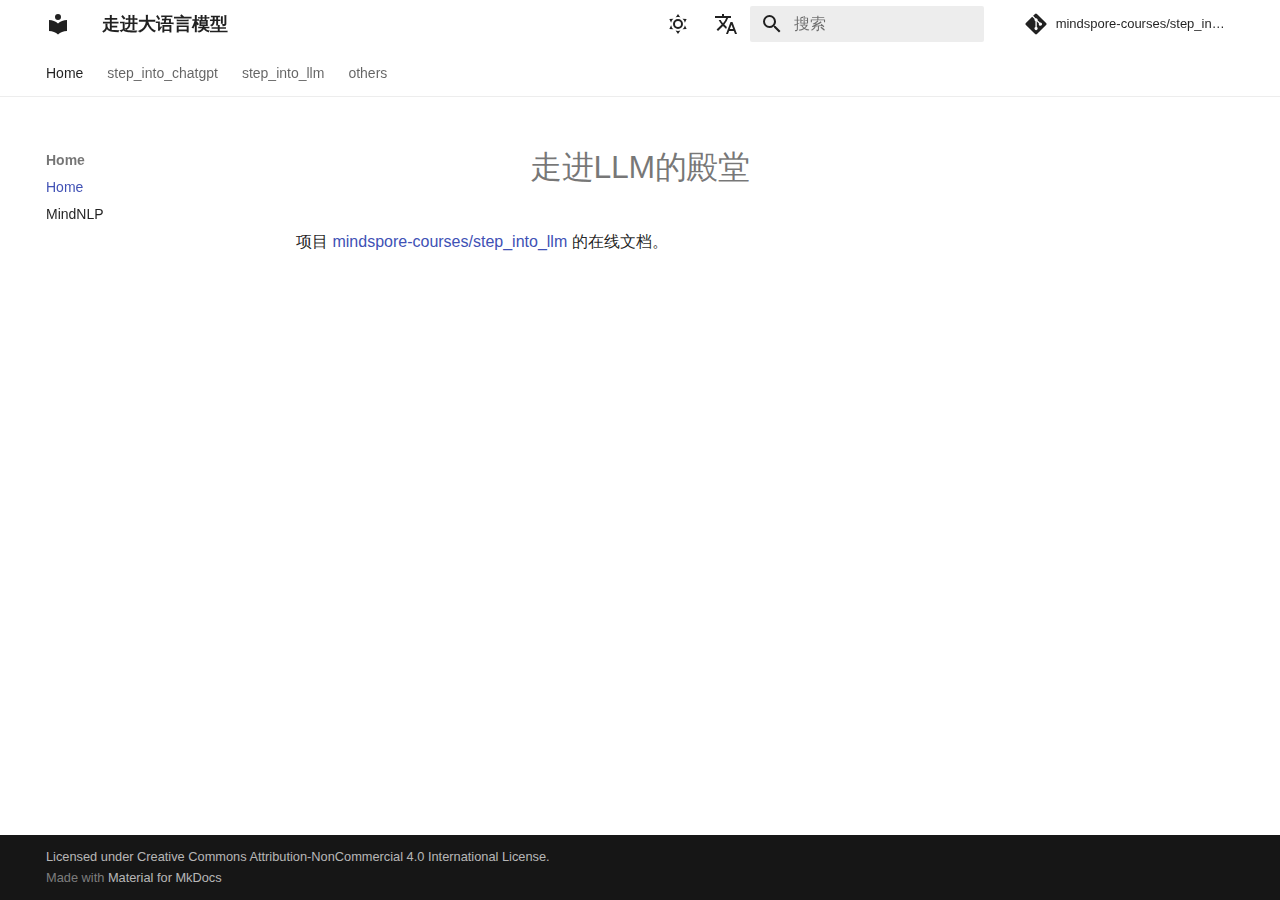
==== commit 7c3c46ab: "Deployed 87a6f2b with MkDocs version: 1.6.1" ====
--- a/zh/index.html
+++ b/zh/index.html
@@ -66,11 +66,6 @@
     <input class="md-toggle" data-md-toggle="search" type="checkbox" id="__search" autocomplete="off">
     <label class="md-overlay" for="__drawer"></label>
     <div data-md-component="skip">
-      
-        
-        <a href="#_1" class="md-skip">
-          跳转至
-        </a>
       
     </div>
     <div data-md-component="announce">
@@ -405,8 +400,6 @@
       <input class="md-nav__toggle md-toggle" type="checkbox" id="__toc">
       
       
-        
-      
       
       <a href="./" class="md-nav__link md-nav__link--active">
         
@@ -687,8 +680,6 @@
   
   
   
-    
-  
   
 </nav>
                   </div>
@@ -706,8 +697,7 @@
   
 
 
-<h1 id="_1">主页</h1>
-<h1 align="center">迈入LLM</h1>
+<h1 align="center">走进LLM的殿堂</h1>
 
 <p>项目 <a href="https://github.com/mindspore-courses/step_into_llm">mindspore-courses/step_into_llm</a> 的在线文档。</p>
 
